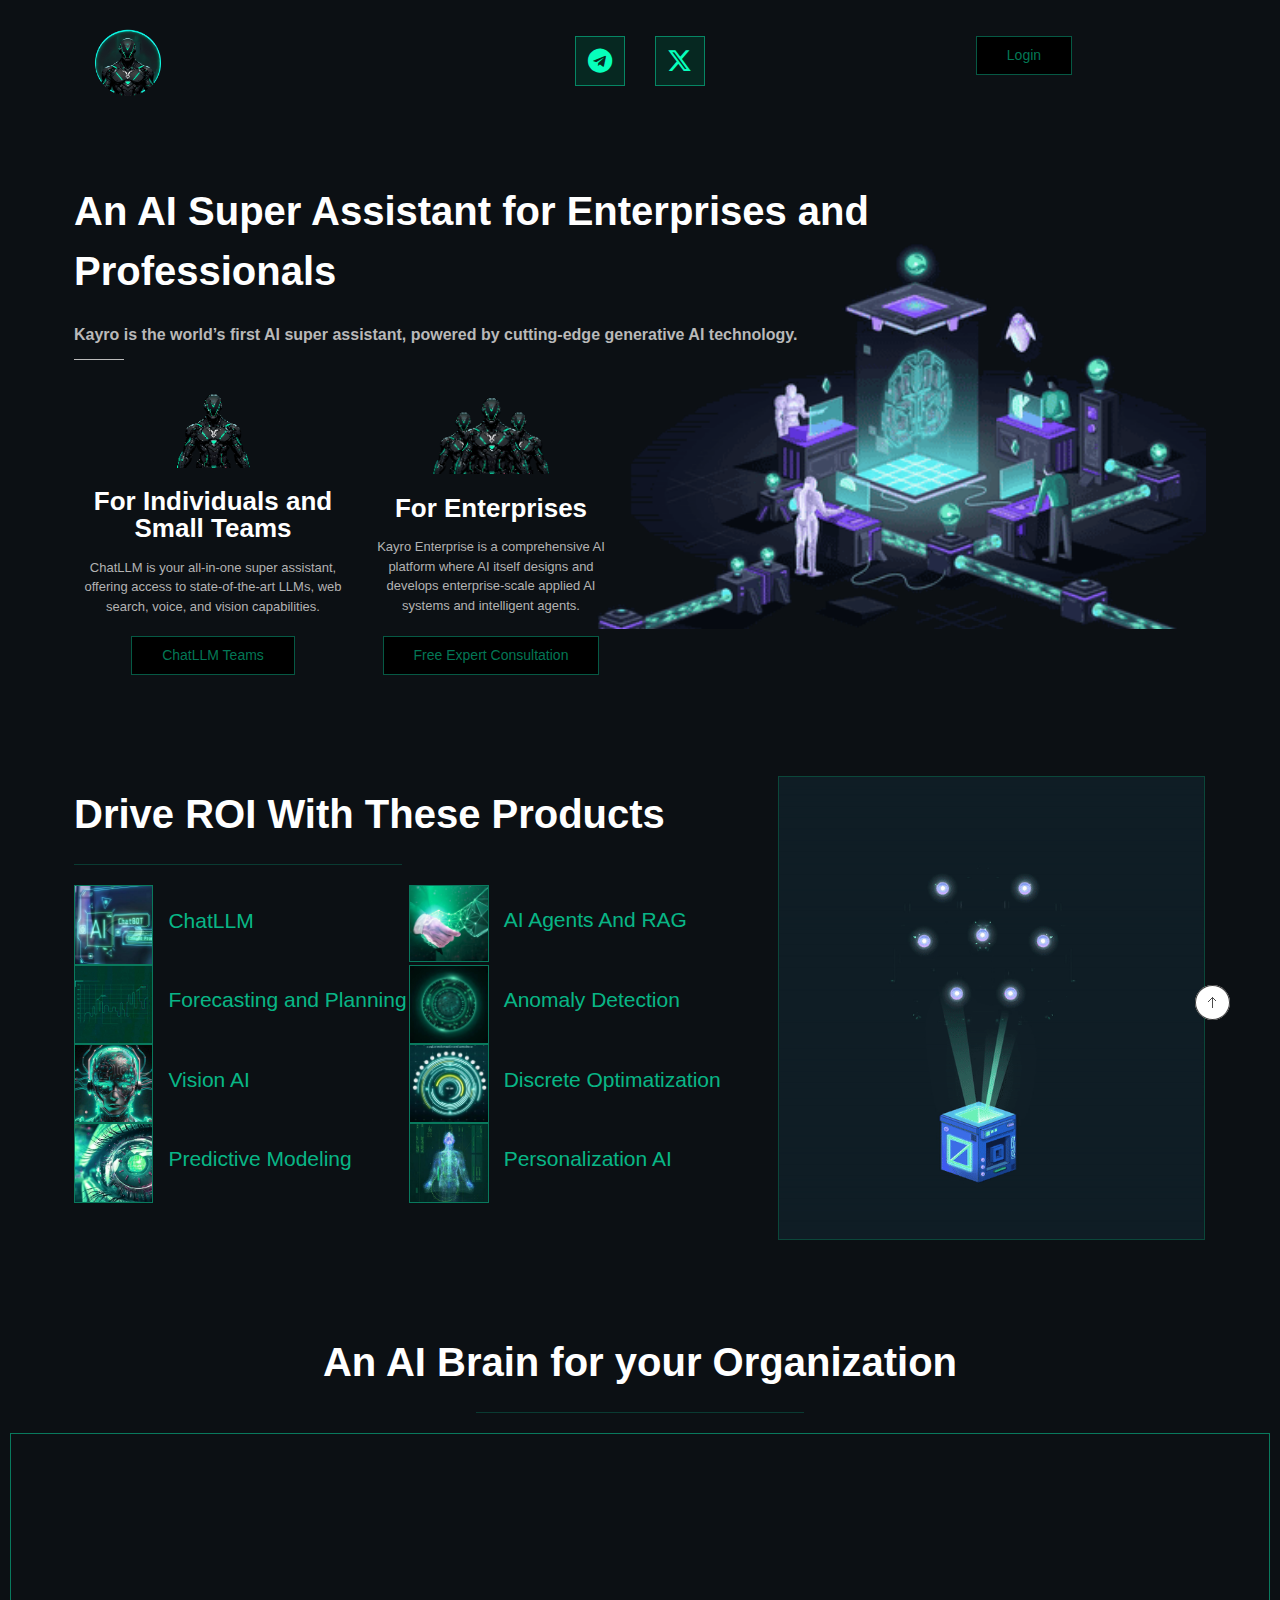
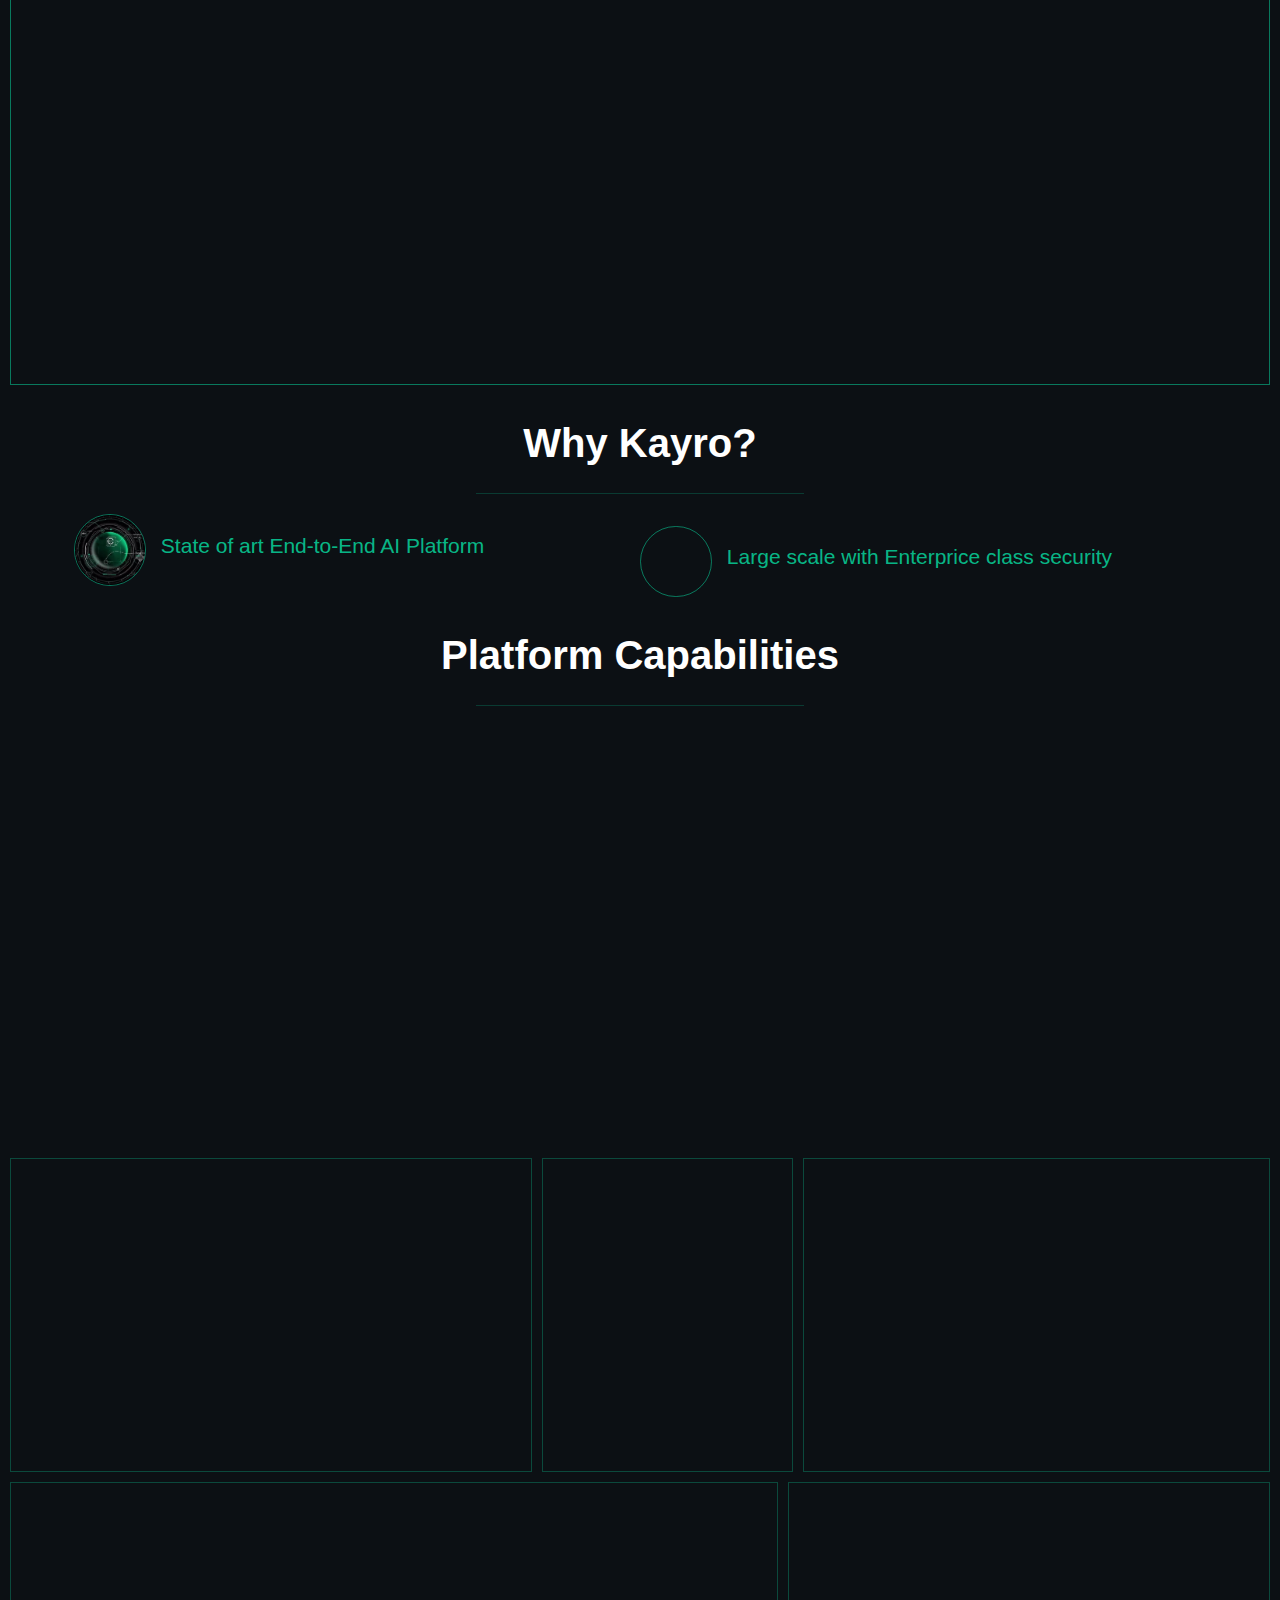
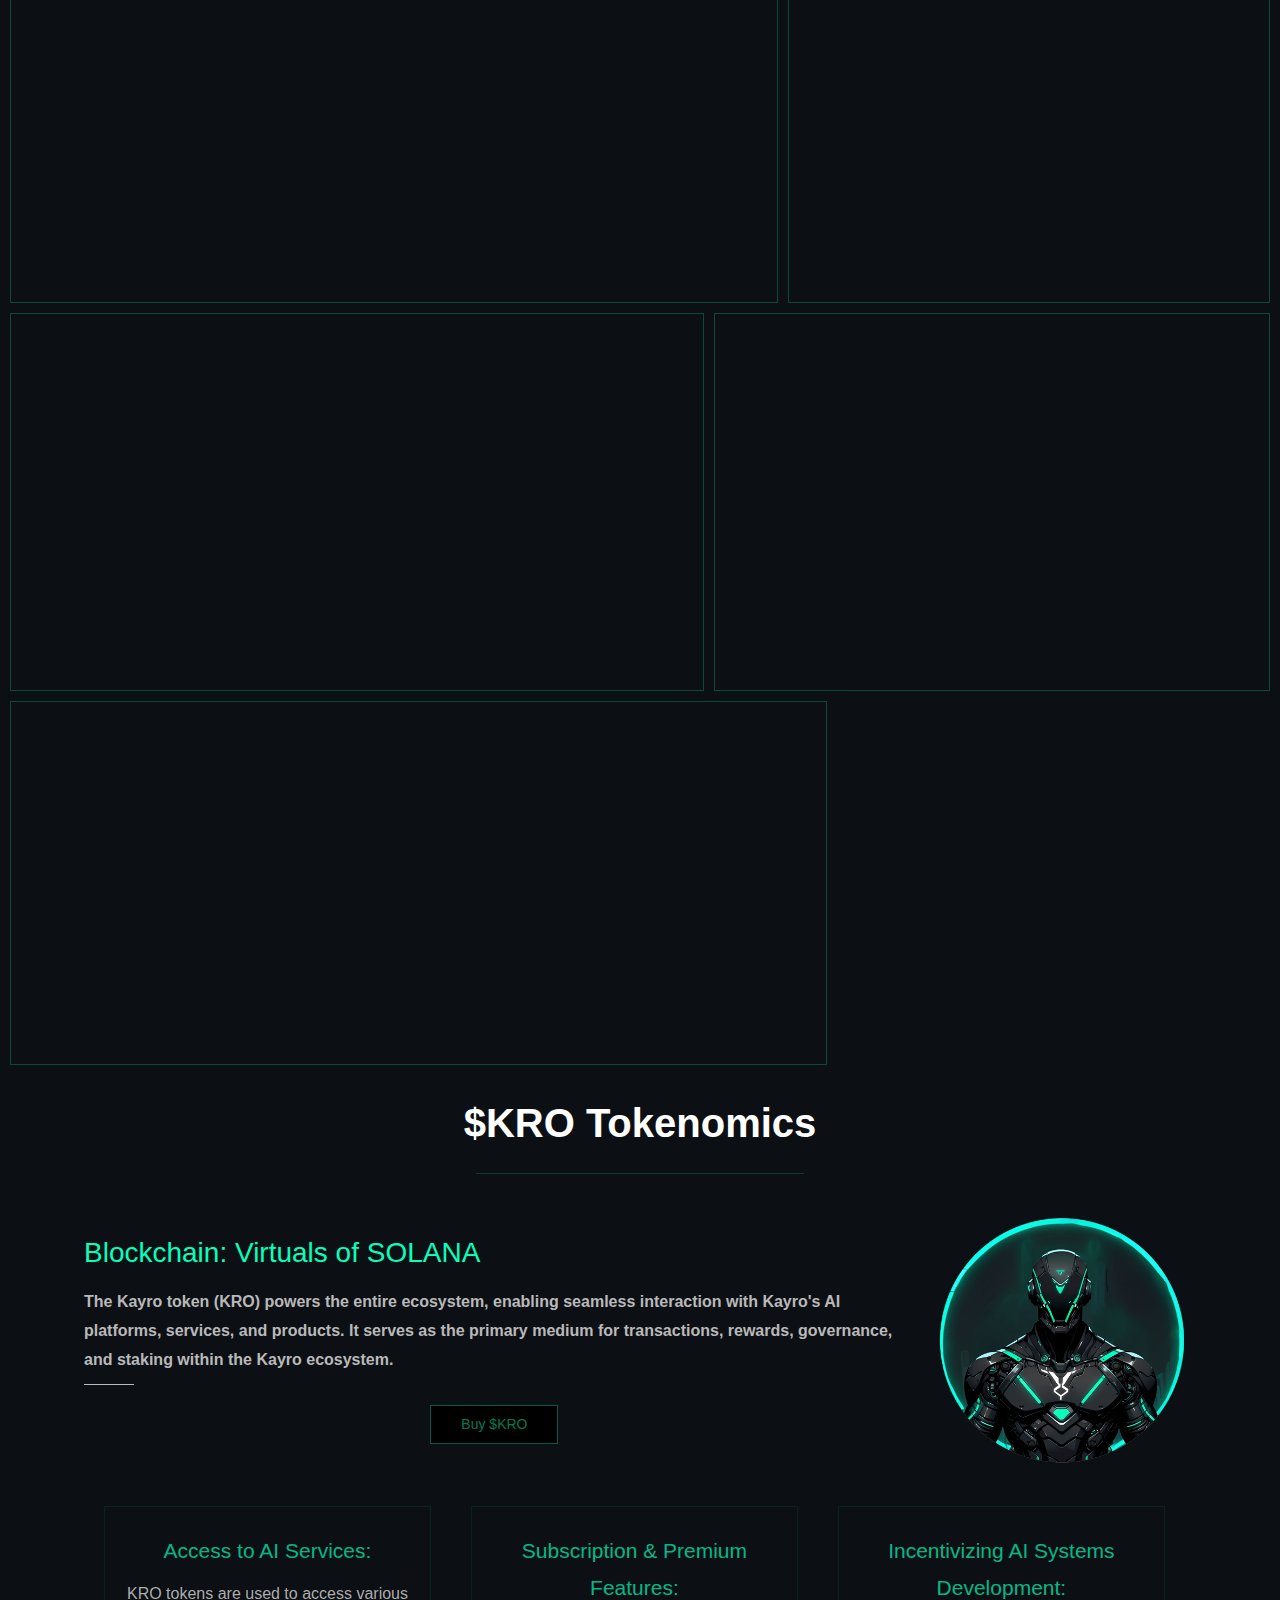
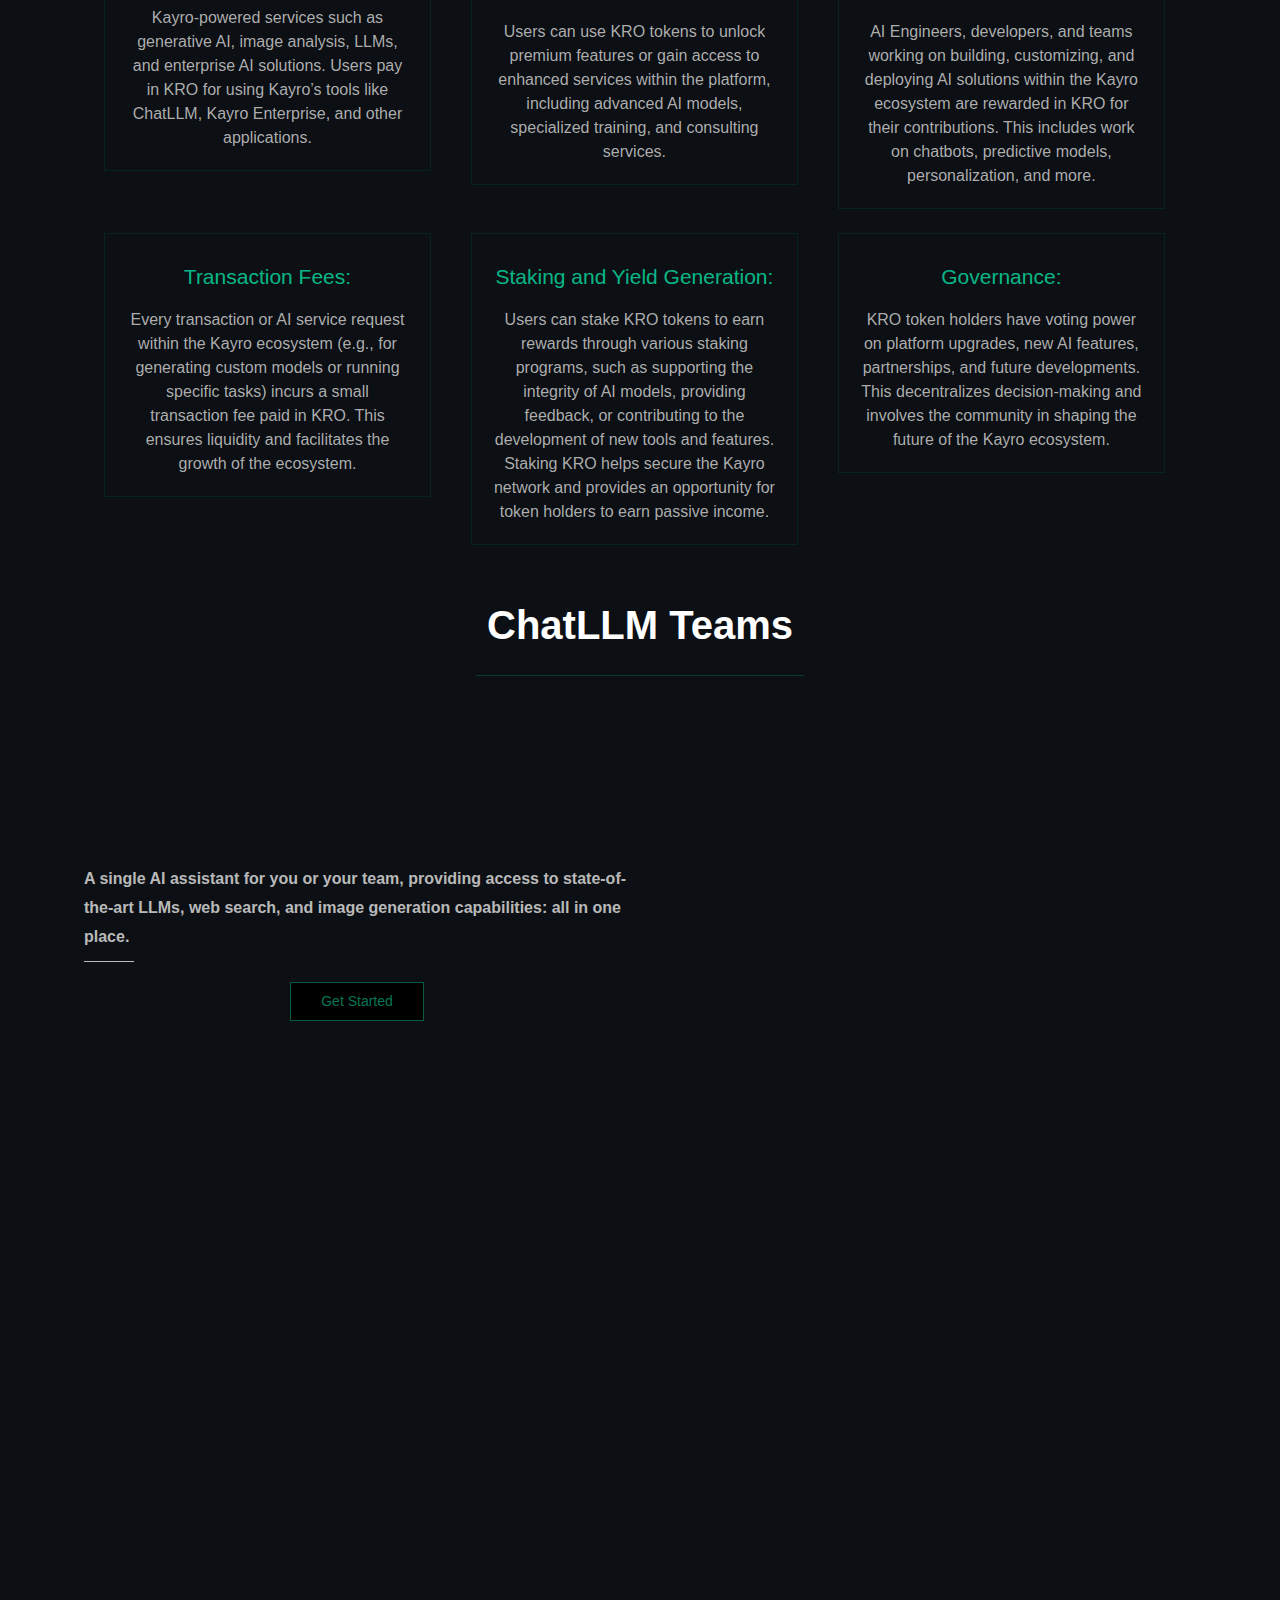
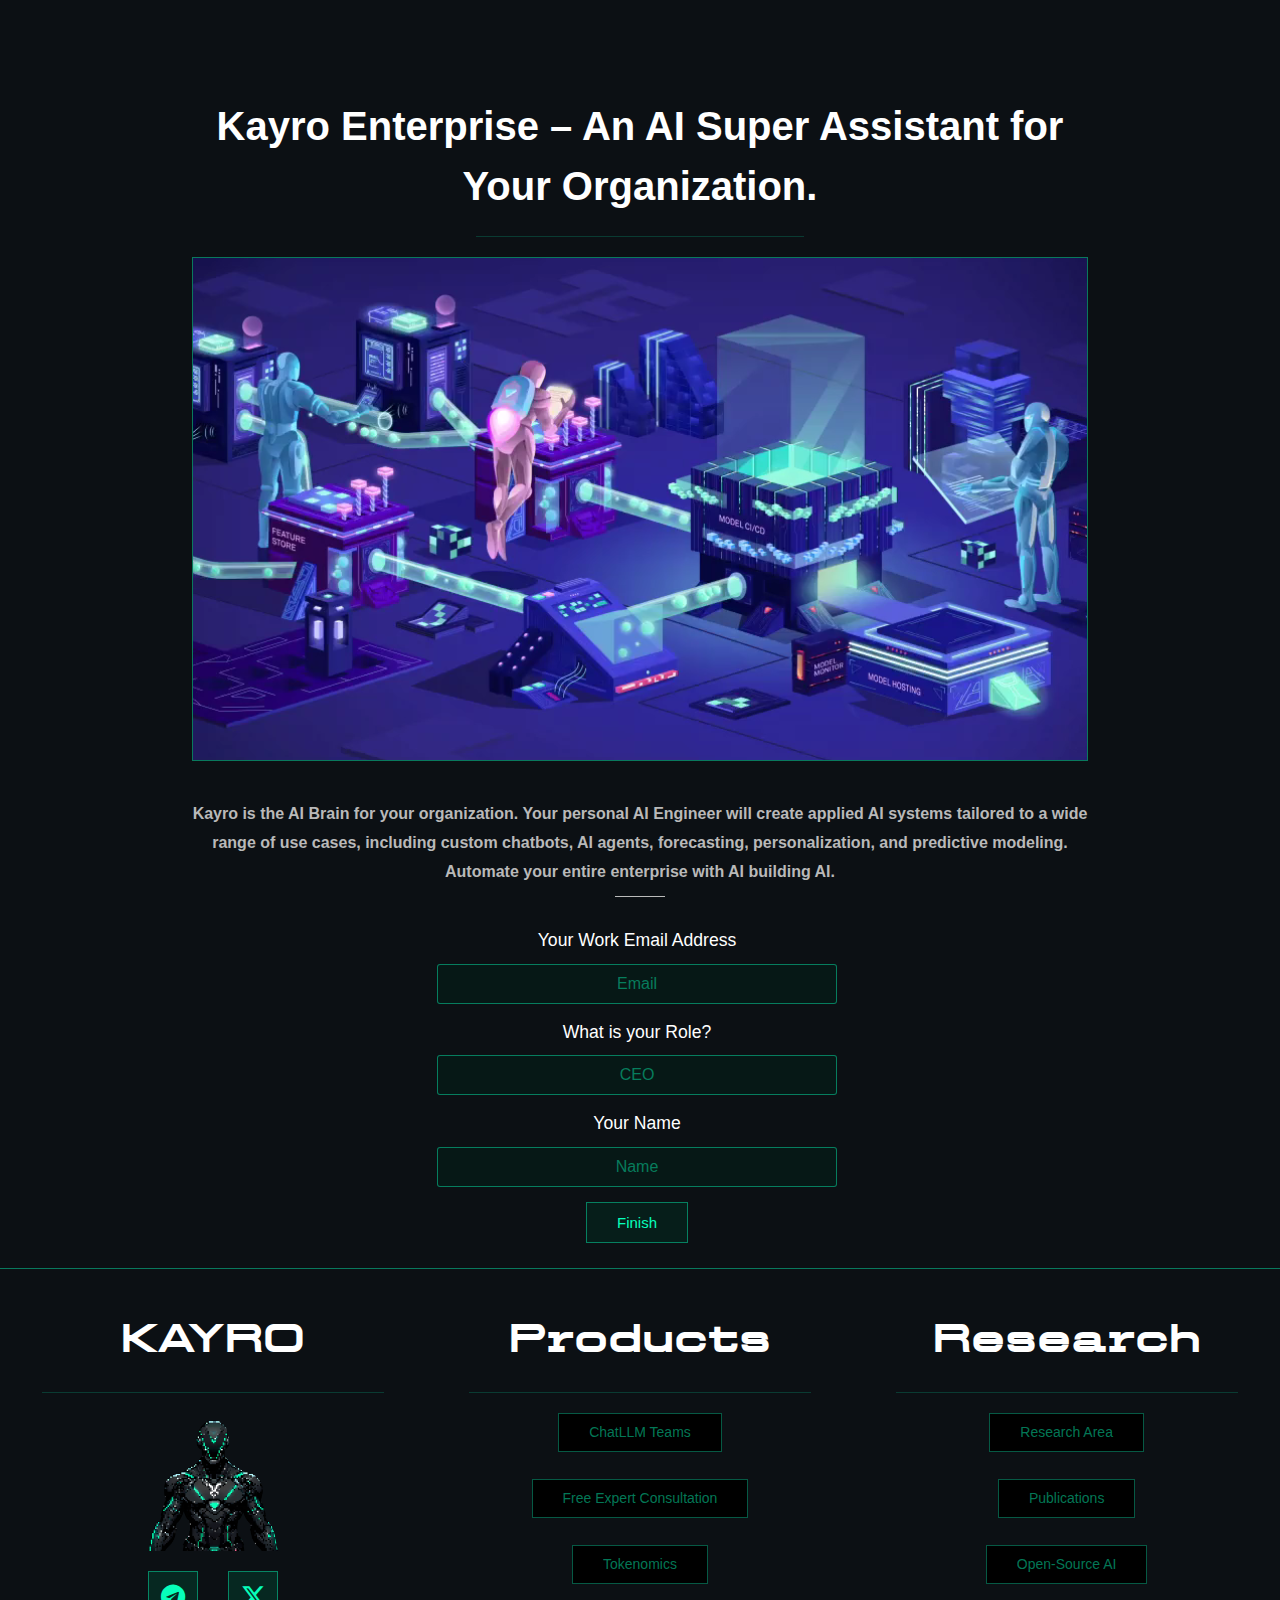
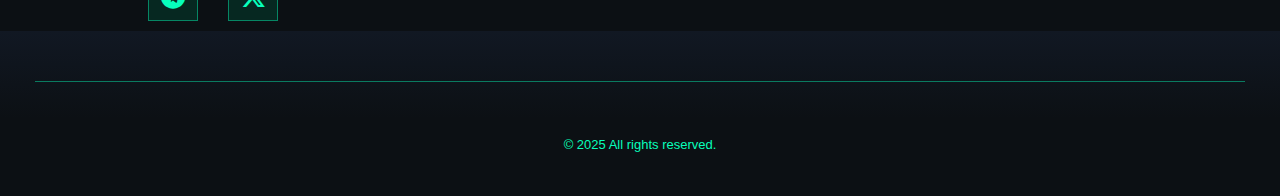
==== index.htm @ 456e7c7c "1" ====
﻿<!DOCTYPE html>
<!--[if IE 9 ]>   <html class="no-js oldie ie9 ie" lang="en-US" > <![endif]-->
<!--[if (gt IE 9)|!(IE)]><!--> <html class="no-js" lang="en-US"> <!--<![endif]-->
<head>
        <meta charset="UTF-8">
        <meta http-equiv="X-UA-Compatible" content="IE=edge">
        <!-- devices setting -->
        <meta name="viewport" content="initial-scale=1,user-scalable=no,width=device-width">

<!-- outputs by wp_head -->
<title>KAYRO &#8211; Effortlessly embed cutting edge AI &#8211; Complete Elementor Demo &#8211; Phlox WordPress Theme</title>
<meta name='robots' content='max-image-preview:large'>
	<style>img:is([sizes="auto" i], [sizes^="auto," i]) { contain-intrinsic-size: 3000px 1500px }</style>
	<link rel='dns-prefetch' href='//fonts.googleapis.com'>
<link rel="alternate" type="application/rss+xml" title="KAYRO - Effortlessly embed cutting edge AI &raquo; Feed" href="index-comments.htm">
<link rel="alternate" type="application/rss+xml" title="KAYRO - Effortlessly embed cutting edge AI &raquo; Comments Feed" href="index-comments.htm">
<script>
window._wpemojiSettings = {"baseUrl":"https:\/\/s.w.org\/images\/core\/emoji\/15.0.3\/72x72\/","ext":".png","svgUrl":"https:\/\/s.w.org\/images\/core\/emoji\/15.0.3\/svg\/","svgExt":".svg","source":{"concatemoji":"https:\/\/kayro.xyz\/wp-includes\/js\/wp-emoji-release.min.js?ver=6.7.2"}};
/*! This file is auto-generated */
!function(i,n){var o,s,e;function c(e){try{var t={supportTests:e,timestamp:(new Date).valueOf()};sessionStorage.setItem(o,JSON.stringify(t))}catch(e){}}function p(e,t,n){e.clearRect(0,0,e.canvas.width,e.canvas.height),e.fillText(t,0,0);var t=new Uint32Array(e.getImageData(0,0,e.canvas.width,e.canvas.height).data),r=(e.clearRect(0,0,e.canvas.width,e.canvas.height),e.fillText(n,0,0),new Uint32Array(e.getImageData(0,0,e.canvas.width,e.canvas.height).data));return t.every(function(e,t){return e===r[t]})}function u(e,t,n){switch(t){case"flag":return n(e,"\ud83c\udff3\ufe0f\u200d\u26a7\ufe0f","\ud83c\udff3\ufe0f\u200b\u26a7\ufe0f")?!1:!n(e,"\ud83c\uddfa\ud83c\uddf3","\ud83c\uddfa\u200b\ud83c\uddf3")&&!n(e,"\ud83c\udff4\udb40\udc67\udb40\udc62\udb40\udc65\udb40\udc6e\udb40\udc67\udb40\udc7f","\ud83c\udff4\u200b\udb40\udc67\u200b\udb40\udc62\u200b\udb40\udc65\u200b\udb40\udc6e\u200b\udb40\udc67\u200b\udb40\udc7f");case"emoji":return!n(e,"\ud83d\udc26\u200d\u2b1b","\ud83d\udc26\u200b\u2b1b")}return!1}function f(e,t,n){var r="undefined"!=typeof WorkerGlobalScope&&self instanceof WorkerGlobalScope?new OffscreenCanvas(300,150):i.createElement("canvas"),a=r.getContext("2d",{willReadFrequently:!0}),o=(a.textBaseline="top",a.font="600 32px Arial",{});return e.forEach(function(e){o[e]=t(a,e,n)}),o}function t(e){var t=i.createElement("script");t.src=e,t.defer=!0,i.head.appendChild(t)}"undefined"!=typeof Promise&&(o="wpEmojiSettingsSupports",s=["flag","emoji"],n.supports={everything:!0,everythingExceptFlag:!0},e=new Promise(function(e){i.addEventListener("DOMContentLoaded",e,{once:!0})}),new Promise(function(t){var n=function(){try{var e=JSON.parse(sessionStorage.getItem(o));if("object"==typeof e&&"number"==typeof e.timestamp&&(new Date).valueOf()<e.timestamp+604800&&"object"==typeof e.supportTests)return e.supportTests}catch(e){}return null}();if(!n){if("undefined"!=typeof Worker&&"undefined"!=typeof OffscreenCanvas&&"undefined"!=typeof URL&&URL.createObjectURL&&"undefined"!=typeof Blob)try{var e="postMessage("+f.toString()+"("+[JSON.stringify(s),u.toString(),p.toString()].join(",")+"));",r=new Blob([e],{type:"text/javascript"}),a=new Worker(URL.createObjectURL(r),{name:"wpTestEmojiSupports"});return void(a.onmessage=function(e){c(n=e.data),a.terminate(),t(n)})}catch(e){}c(n=f(s,u,p))}t(n)}).then(function(e){for(var t in e)n.supports[t]=e[t],n.supports.everything=n.supports.everything&&n.supports[t],"flag"!==t&&(n.supports.everythingExceptFlag=n.supports.everythingExceptFlag&&n.supports[t]);n.supports.everythingExceptFlag=n.supports.everythingExceptFlag&&!n.supports.flag,n.DOMReady=!1,n.readyCallback=function(){n.DOMReady=!0}}).then(function(){return e}).then(function(){var e;n.supports.everything||(n.readyCallback(),(e=n.source||{}).concatemoji?t(e.concatemoji):e.wpemoji&&e.twemoji&&(t(e.twemoji),t(e.wpemoji)))}))}((window,document),window._wpemojiSettings);
</script>
<link rel='stylesheet' id='bdt-uikit-css' href='bdt-uikit.css?ver=3.16.24' media='all'>
<link rel='stylesheet' id='ep-helper-css' href='ep-helper.css?ver=7.4.0' media='all'>
<style id='wp-emoji-styles-inline-css'>

	img.wp-smiley, img.emoji {
		display: inline !important;
		border: none !important;
		box-shadow: none !important;
		height: 1em !important;
		width: 1em !important;
		margin: 0 0.07em !important;
		vertical-align: -0.1em !important;
		background: none !important;
		padding: 0 !important;
	}
</style>
<style id='depicter-slider-style-inline-css'>
/*!***************************************************************************************************************************************************************************************************************************************!*\
  !*** css ./node_modules/css-loader/dist/cjs.js??ruleSet[1].rules[3].use[1]!./node_modules/postcss-loader/dist/cjs.js??ruleSet[1].rules[3].use[2]!./node_modules/sass-loader/dist/cjs.js??ruleSet[1].rules[3].use[3]!./src/style.scss ***!
  \***************************************************************************************************************************************************************************************************************************************/
/**
 * The following styles get applied both on the front of your site
 * and in the editor.
 *
 * Replace them with your own styles or remove the file completely.
 */
.wp-block-create-block-depicter {
  background-color: #21759b;
  color: #fff;
  padding: 2px;
}

/*# sourceMappingURL=style-index.css.map*/
</style>
<style id='classic-theme-styles-inline-css'>
/*! This file is auto-generated */
.wp-block-button__link{color:#fff;background-color:#32373c;border-radius:9999px;box-shadow:none;text-decoration:none;padding:calc(.667em + 2px) calc(1.333em + 2px);font-size:1.125em}.wp-block-file__button{background:#32373c;color:#fff;text-decoration:none}
</style>
<style id='global-styles-inline-css'>
:root{--wp--preset--aspect-ratio--square: 1;--wp--preset--aspect-ratio--4-3: 4/3;--wp--preset--aspect-ratio--3-4: 3/4;--wp--preset--aspect-ratio--3-2: 3/2;--wp--preset--aspect-ratio--2-3: 2/3;--wp--preset--aspect-ratio--16-9: 16/9;--wp--preset--aspect-ratio--9-16: 9/16;--wp--preset--color--black: #000000;--wp--preset--color--cyan-bluish-gray: #abb8c3;--wp--preset--color--white: #ffffff;--wp--preset--color--pale-pink: #f78da7;--wp--preset--color--vivid-red: #cf2e2e;--wp--preset--color--luminous-vivid-orange: #ff6900;--wp--preset--color--luminous-vivid-amber: #fcb900;--wp--preset--color--light-green-cyan: #7bdcb5;--wp--preset--color--vivid-green-cyan: #00d084;--wp--preset--color--pale-cyan-blue: #8ed1fc;--wp--preset--color--vivid-cyan-blue: #0693e3;--wp--preset--color--vivid-purple: #9b51e0;--wp--preset--gradient--vivid-cyan-blue-to-vivid-purple: linear-gradient(135deg,rgba(6,147,227,1) 0%,rgb(155,81,224) 100%);--wp--preset--gradient--light-green-cyan-to-vivid-green-cyan: linear-gradient(135deg,rgb(122,220,180) 0%,rgb(0,208,130) 100%);--wp--preset--gradient--luminous-vivid-amber-to-luminous-vivid-orange: linear-gradient(135deg,rgba(252,185,0,1) 0%,rgba(255,105,0,1) 100%);--wp--preset--gradient--luminous-vivid-orange-to-vivid-red: linear-gradient(135deg,rgba(255,105,0,1) 0%,rgb(207,46,46) 100%);--wp--preset--gradient--very-light-gray-to-cyan-bluish-gray: linear-gradient(135deg,rgb(238,238,238) 0%,rgb(169,184,195) 100%);--wp--preset--gradient--cool-to-warm-spectrum: linear-gradient(135deg,rgb(74,234,220) 0%,rgb(151,120,209) 20%,rgb(207,42,186) 40%,rgb(238,44,130) 60%,rgb(251,105,98) 80%,rgb(254,248,76) 100%);--wp--preset--gradient--blush-light-purple: linear-gradient(135deg,rgb(255,206,236) 0%,rgb(152,150,240) 100%);--wp--preset--gradient--blush-bordeaux: linear-gradient(135deg,rgb(254,205,165) 0%,rgb(254,45,45) 50%,rgb(107,0,62) 100%);--wp--preset--gradient--luminous-dusk: linear-gradient(135deg,rgb(255,203,112) 0%,rgb(199,81,192) 50%,rgb(65,88,208) 100%);--wp--preset--gradient--pale-ocean: linear-gradient(135deg,rgb(255,245,203) 0%,rgb(182,227,212) 50%,rgb(51,167,181) 100%);--wp--preset--gradient--electric-grass: linear-gradient(135deg,rgb(202,248,128) 0%,rgb(113,206,126) 100%);--wp--preset--gradient--midnight: linear-gradient(135deg,rgb(2,3,129) 0%,rgb(40,116,252) 100%);--wp--preset--font-size--small: 13px;--wp--preset--font-size--medium: 20px;--wp--preset--font-size--large: 36px;--wp--preset--font-size--x-large: 42px;--wp--preset--spacing--20: 0.44rem;--wp--preset--spacing--30: 0.67rem;--wp--preset--spacing--40: 1rem;--wp--preset--spacing--50: 1.5rem;--wp--preset--spacing--60: 2.25rem;--wp--preset--spacing--70: 3.38rem;--wp--preset--spacing--80: 5.06rem;--wp--preset--shadow--natural: 6px 6px 9px rgba(0, 0, 0, 0.2);--wp--preset--shadow--deep: 12px 12px 50px rgba(0, 0, 0, 0.4);--wp--preset--shadow--sharp: 6px 6px 0px rgba(0, 0, 0, 0.2);--wp--preset--shadow--outlined: 6px 6px 0px -3px rgba(255, 255, 255, 1), 6px 6px rgba(0, 0, 0, 1);--wp--preset--shadow--crisp: 6px 6px 0px rgba(0, 0, 0, 1);}:where(.is-layout-flex){gap: 0.5em;}:where(.is-layout-grid){gap: 0.5em;}body .is-layout-flex{display: flex;}.is-layout-flex{flex-wrap: wrap;align-items: center;}.is-layout-flex > :is(*, div){margin: 0;}body .is-layout-grid{display: grid;}.is-layout-grid > :is(*, div){margin: 0;}:where(.wp-block-columns.is-layout-flex){gap: 2em;}:where(.wp-block-columns.is-layout-grid){gap: 2em;}:where(.wp-block-post-template.is-layout-flex){gap: 1.25em;}:where(.wp-block-post-template.is-layout-grid){gap: 1.25em;}.has-black-color{color: var(--wp--preset--color--black) !important;}.has-cyan-bluish-gray-color{color: var(--wp--preset--color--cyan-bluish-gray) !important;}.has-white-color{color: var(--wp--preset--color--white) !important;}.has-pale-pink-color{color: var(--wp--preset--color--pale-pink) !important;}.has-vivid-red-color{color: var(--wp--preset--color--vivid-red) !important;}.has-luminous-vivid-orange-color{color: var(--wp--preset--color--luminous-vivid-orange) !important;}.has-luminous-vivid-amber-color{color: var(--wp--preset--color--luminous-vivid-amber) !important;}.has-light-green-cyan-color{color: var(--wp--preset--color--light-green-cyan) !important;}.has-vivid-green-cyan-color{color: var(--wp--preset--color--vivid-green-cyan) !important;}.has-pale-cyan-blue-color{color: var(--wp--preset--color--pale-cyan-blue) !important;}.has-vivid-cyan-blue-color{color: var(--wp--preset--color--vivid-cyan-blue) !important;}.has-vivid-purple-color{color: var(--wp--preset--color--vivid-purple) !important;}.has-black-background-color{background-color: var(--wp--preset--color--black) !important;}.has-cyan-bluish-gray-background-color{background-color: var(--wp--preset--color--cyan-bluish-gray) !important;}.has-white-background-color{background-color: var(--wp--preset--color--white) !important;}.has-pale-pink-background-color{background-color: var(--wp--preset--color--pale-pink) !important;}.has-vivid-red-background-color{background-color: var(--wp--preset--color--vivid-red) !important;}.has-luminous-vivid-orange-background-color{background-color: var(--wp--preset--color--luminous-vivid-orange) !important;}.has-luminous-vivid-amber-background-color{background-color: var(--wp--preset--color--luminous-vivid-amber) !important;}.has-light-green-cyan-background-color{background-color: var(--wp--preset--color--light-green-cyan) !important;}.has-vivid-green-cyan-background-color{background-color: var(--wp--preset--color--vivid-green-cyan) !important;}.has-pale-cyan-blue-background-color{background-color: var(--wp--preset--color--pale-cyan-blue) !important;}.has-vivid-cyan-blue-background-color{background-color: var(--wp--preset--color--vivid-cyan-blue) !important;}.has-vivid-purple-background-color{background-color: var(--wp--preset--color--vivid-purple) !important;}.has-black-border-color{border-color: var(--wp--preset--color--black) !important;}.has-cyan-bluish-gray-border-color{border-color: var(--wp--preset--color--cyan-bluish-gray) !important;}.has-white-border-color{border-color: var(--wp--preset--color--white) !important;}.has-pale-pink-border-color{border-color: var(--wp--preset--color--pale-pink) !important;}.has-vivid-red-border-color{border-color: var(--wp--preset--color--vivid-red) !important;}.has-luminous-vivid-orange-border-color{border-color: var(--wp--preset--color--luminous-vivid-orange) !important;}.has-luminous-vivid-amber-border-color{border-color: var(--wp--preset--color--luminous-vivid-amber) !important;}.has-light-green-cyan-border-color{border-color: var(--wp--preset--color--light-green-cyan) !important;}.has-vivid-green-cyan-border-color{border-color: var(--wp--preset--color--vivid-green-cyan) !important;}.has-pale-cyan-blue-border-color{border-color: var(--wp--preset--color--pale-cyan-blue) !important;}.has-vivid-cyan-blue-border-color{border-color: var(--wp--preset--color--vivid-cyan-blue) !important;}.has-vivid-purple-border-color{border-color: var(--wp--preset--color--vivid-purple) !important;}.has-vivid-cyan-blue-to-vivid-purple-gradient-background{background: var(--wp--preset--gradient--vivid-cyan-blue-to-vivid-purple) !important;}.has-light-green-cyan-to-vivid-green-cyan-gradient-background{background: var(--wp--preset--gradient--light-green-cyan-to-vivid-green-cyan) !important;}.has-luminous-vivid-amber-to-luminous-vivid-orange-gradient-background{background: var(--wp--preset--gradient--luminous-vivid-amber-to-luminous-vivid-orange) !important;}.has-luminous-vivid-orange-to-vivid-red-gradient-background{background: var(--wp--preset--gradient--luminous-vivid-orange-to-vivid-red) !important;}.has-very-light-gray-to-cyan-bluish-gray-gradient-background{background: var(--wp--preset--gradient--very-light-gray-to-cyan-bluish-gray) !important;}.has-cool-to-warm-spectrum-gradient-background{background: var(--wp--preset--gradient--cool-to-warm-spectrum) !important;}.has-blush-light-purple-gradient-background{background: var(--wp--preset--gradient--blush-light-purple) !important;}.has-blush-bordeaux-gradient-background{background: var(--wp--preset--gradient--blush-bordeaux) !important;}.has-luminous-dusk-gradient-background{background: var(--wp--preset--gradient--luminous-dusk) !important;}.has-pale-ocean-gradient-background{background: var(--wp--preset--gradient--pale-ocean) !important;}.has-electric-grass-gradient-background{background: var(--wp--preset--gradient--electric-grass) !important;}.has-midnight-gradient-background{background: var(--wp--preset--gradient--midnight) !important;}.has-small-font-size{font-size: var(--wp--preset--font-size--small) !important;}.has-medium-font-size{font-size: var(--wp--preset--font-size--medium) !important;}.has-large-font-size{font-size: var(--wp--preset--font-size--large) !important;}.has-x-large-font-size{font-size: var(--wp--preset--font-size--x-large) !important;}
:where(.wp-block-post-template.is-layout-flex){gap: 1.25em;}:where(.wp-block-post-template.is-layout-grid){gap: 1.25em;}
:where(.wp-block-columns.is-layout-flex){gap: 2em;}:where(.wp-block-columns.is-layout-grid){gap: 2em;}
:root :where(.wp-block-pullquote){font-size: 1.5em;line-height: 1.6;}
</style>
<link rel='stylesheet' id='contact-form-7-css' href='styles.css?ver=6.0.2' media='all'>
<link rel='stylesheet' id='wp-ulike-css' href='wp-ulike.min.css?ver=4.7.7' media='all'>
<link rel='stylesheet' id='auxin-base-css' href='base.css?ver=5.14.0' media='all'>
<link rel='stylesheet' id='auxin-front-icon-css' href='auxin-icon.css?ver=5.14.0' media='all'>
<link rel='stylesheet' id='auxin-main-css' href='main.css?ver=5.14.0' media='all'>
<link rel='stylesheet' id='auxin-fonts-google-css' href='css?family=Raleway%3A100%2C200%2C300%2Cregular%2C500%2C600%2C700%2C800%2C900%2C100italic%2C200italic%2C300italic%2Citalic%2C500italic%2C600italic%2C700italic%2C800italic%2C900italic%7CPoppins%3A100%2C100italic%2C200%2C200italic%2C300%2C300italic%2Cregular%2Citalic%2C500%2C500italic%2C600%2C600italic%2C700%2C700italic%2C800%2C800italic%2C900%2C900italic&#038;ver=9.4' media='all'>
<link rel='stylesheet' id='auxin-custom-css' href='custom.css?ver=9.4' media='all'>
<link rel='stylesheet' id='auxin-go-pricing-css' href='go-pricing.css?ver=5.14.0' media='all'>
<link rel='stylesheet' id='auxin-portfolio-css' href='portfolio.css?ver=2.3.7' media='all'>
<link rel='stylesheet' id='elementor-frontend-css' href='frontend.min.css?ver=3.26.3' media='all'>
<link rel='stylesheet' id='elementor-post-74-css' href='post-74.css?ver=1735138888' media='all'>
<link rel='stylesheet' id='elementor-post-73-css' href='post-73.css?ver=1735148475' media='all'>
<link rel='stylesheet' id='elementor-icons-css' href='elementor-icons.min.css?ver=5.34.0' media='all'>
<link rel='stylesheet' id='elementor-post-80-css' href='post-80.css?ver=1735138365' media='all'>
<link rel='stylesheet' id='auxin-elementor-base-css' href='elementor.css?ver=5.14.0' media='all'>
<link rel='stylesheet' id='auxin-elementor-widgets-css' href='elementor-widgets.css?ver=2.17.4' media='all'>
<link rel='stylesheet' id='mediaelement-css' href='mediaelementplayer-legacy.min.css?ver=4.2.17' media='all'>
<link rel='stylesheet' id='wp-mediaelement-css' href='wp-mediaelement.min.css?ver=6.7.2' media='all'>
<link rel='stylesheet' id='elementor-pro-css' href='css-frontend.min.css?ver=3.12.1' media='all'>
<link rel='stylesheet' id='widget-image-css' href='widget-image.min.css?ver=3.26.3' media='all'>
<link rel='stylesheet' id='widget-social-icons-css' href='widget-social-icons.min.css?ver=3.26.3' media='all'>
<link rel='stylesheet' id='e-apple-webkit-css' href='apple-webkit.min.css?ver=3.26.3' media='all'>
<link rel='stylesheet' id='ep-advanced-button-css' href='ep-advanced-button.css?ver=7.4.0' media='all'>
<link rel='stylesheet' id='widget-image-box-css' href='widget-image-box.min.css?ver=3.26.3' media='all'>
<link rel='stylesheet' id='elementor-gallery-css' href='e-gallery.min.css?ver=1.2.0' media='all'>
<link rel='stylesheet' id='widget-video-css' href='widget-video.min.css?ver=3.26.3' media='all'>
<link rel='stylesheet' id='ep-contact-form-css' href='ep-contact-form.css?ver=7.4.0' media='all'>
<link rel='stylesheet' id='elementor-post-79-css' href='post-79.css?ver=1737061719' media='all'>
<link rel='stylesheet' id='google-fonts-1-css' href='css-1?family=Raleway%3A100%2C100italic%2C200%2C200italic%2C300%2C300italic%2C400%2C400italic%2C500%2C500italic%2C600%2C600italic%2C700%2C700italic%2C800%2C800italic%2C900%2C900italic%7CPoppins%3A100%2C100italic%2C200%2C200italic%2C300%2C300italic%2C400%2C400italic%2C500%2C500italic%2C600%2C600italic%2C700%2C700italic%2C800%2C800italic%2C900%2C900italic%7CAdvent+Pro%3A100%2C100italic%2C200%2C200italic%2C300%2C300italic%2C400%2C400italic%2C500%2C500italic%2C600%2C600italic%2C700%2C700italic%2C800%2C800italic%2C900%2C900italic%7CFira+Code%3A100%2C100italic%2C200%2C200italic%2C300%2C300italic%2C400%2C400italic%2C500%2C500italic%2C600%2C600italic%2C700%2C700italic%2C800%2C800italic%2C900%2C900italic&#038;display=swap&#038;ver=6.7.2' media='all'>
<link rel='stylesheet' id='elementor-icons-shared-0-css' href='fontawesome.min.css?ver=5.15.3' media='all'>
<link rel='stylesheet' id='elementor-icons-fa-brands-css' href='brands.min.css?ver=5.15.3' media='all'>
<link rel="preconnect" href="https://fonts.gstatic.com/" crossorigin=""><script src="jquery.min.js?ver=3.7.1" id="jquery-core-js"></script>
<script src="jquery-migrate.min.js?ver=3.4.1" id="jquery-migrate-js"></script>
<script src="widgets-elementor.js?ver=1.9.5" id="auxin-elementor-pro-widgets-js"></script>
<script id="auxin-modernizr-js-extra">
var auxin = {"ajax_url":"https:\/\/kayro.xyz\/wp-admin\/admin-ajax.php","is_rtl":"","is_reponsive":"1","is_framed":"","frame_width":"20","wpml_lang":"en","uploadbaseurl":"https:\/\/kayro.xyz\/wp-content\/uploads","nonce":"d08dfc2dfd"};
</script>
<script id="auxin-modernizr-js-before">
/* < ![CDATA[ */
function auxinNS(n){for(var e=n.split("."),a=window,i="",r=e.length,t=0;r>t;t++)"window"!=e[t]&&(i=e[t],a[i]=a[i]||{},a=a[i]);return a;}
/* ]]> */
</script>
<script src="modernizr-custom.min.js?ver=5.14.0" id="auxin-modernizr-js"></script>
<link rel="https://api.w.org/" href="wp-json-index.htm"><link rel="alternate" title="JSON" type="application/json" href="79"><link rel="EditURI" type="application/rsd+xml" title="RSD" href="xmlrpc.php?rsd">
<meta name="generator" content="WordPress 6.7.2">
<link rel="canonical" href="index.htm">
<link rel='shortlink' href='index.htm'>
<link rel="alternate" title="oEmbed (JSON)" type="application/json+oembed" href="embed?url=https%3A%2F%2Fkayro.xyz%2F">
<link rel="alternate" title="oEmbed (XML)" type="text/xml+oembed" href="embed-1?url=https%3A%2F%2Fkayro.xyz%2F&#038;format=xml">
    <meta name="title" content="Home">
    <meta name="description" content="Telegram X-twitter Login An AI Super Assistant for Enterprises and Professionals Kayro is the world’s first AI super assistant, powered by cutting-edge generative AI technology. For Individuals and Small Teams ChatLLM is your all-in-one super assistant, offering access to state-of-the-art LLMs, web search, voice, and vision capabilities. For Enterprises Kayro Enterprise is a comprehensive AI [&hellip;]">
    <!-- Chrome, Firefox OS and Opera -->
<meta name="theme-color" content="#1bb0ce">
<!-- Windows Phone -->
<meta name="msapplication-navbutton-color" content="#1bb0ce">
<!-- iOS Safari -->
<meta name="apple-mobile-web-app-capable" content="yes">
<meta name="apple-mobile-web-app-status-bar-style" content="black-translucent">

<meta name="generator" content="Elementor 3.26.3; features: additional_custom_breakpoints; settings: css_print_method-external, google_font-enabled, font_display-swap">
<style>.recentcomments a{display:inline !important;padding:0 !important;margin:0 !important;}</style>			<style>
				.e-con.e-parent:nth-of-type(n+4):not(.e-lazyloaded):not(.e-no-lazyload),
				.e-con.e-parent:nth-of-type(n+4):not(.e-lazyloaded):not(.e-no-lazyload) * {
					background-image: none !important;
				}
				@media screen and (max-height: 1024px) {
					.e-con.e-parent:nth-of-type(n+3):not(.e-lazyloaded):not(.e-no-lazyload),
					.e-con.e-parent:nth-of-type(n+3):not(.e-lazyloaded):not(.e-no-lazyload) * {
						background-image: none !important;
					}
				}
				@media screen and (max-height: 640px) {
					.e-con.e-parent:nth-of-type(n+2):not(.e-lazyloaded):not(.e-no-lazyload),
					.e-con.e-parent:nth-of-type(n+2):not(.e-lazyloaded):not(.e-no-lazyload) * {
						background-image: none !important;
					}
				}
			</style>
			<link rel="icon" href="cropped-Pfp-32x32.jpg" sizes="32x32">
<link rel="icon" href="cropped-Pfp-192x192.jpg" sizes="192x192">
<link rel="apple-touch-icon" href="cropped-Pfp-180x180.jpg">
<meta name="msapplication-TileImage" content="cropped-Pfp-270x270.jpg">
		<style id="wp-custom-css">
			.single-post .entry-media img{
	box-shadow: 0px 10px 20px #00000026;
	border-radius: 46px;
}
.single-post .hentry .entry-info [class^="entry-"] ~ [class^="entry-"]::before{
	background-color:var(--e-global-color-secondary);
}
.single-post #respond{
	width:70%;
	margin:0 auto;
}
.single-post #respond .comment-form-cookies-consent{
	display:none;
}
.single-post #respond input:not([type="submit"]){
	background-color:var(--e-global-color-98f67bc);
	border-radius: 30px;
	border:none;
	height: 60px;
	padding:21px 25px;
	color:var(--e-global-color-d036517);
}
.single-post #respond #commentform textarea{
	background-color:var(--e-global-color-98f67bc);
	border-radius: 30px;
	border:none;
	height: 335px;
	padding:21px 25px;
	color:var(--e-global-color-d036517);
}
.single-post #respond #commentform input[type="submit"]{
	background: transparent linear-gradient(270deg, var(--e-global-color-accent) 0%, var(--e-global-color-text) 100%);
	box-shadow: 0px 10px 15px #F85D8033;
	border-radius: 254px;
}
.single-post #respond #commentform input[type="submit"]:hover{
	background: transparent linear-gradient(270deg, var(--e-global-color-text) 0%, var(--e-global-color-accent) 100%);
}
.single-post #respond #commentform .aux-input-group:nth-child(4){
	flex-basis: calc(100% - 0px);
}
.single-post #respond #commentform{
	margin-bottom:100px;
}
@media screen and (max-width:1024px){
	[class*="aux-form-inline-"].aux-form-inline-two .aux-inline-inputs {
    flex-basis: calc(50% - 10px);
}
}
@media screen and (max-width:900px){
	.single-post #respond{
	width:90%;
	margin:0 auto;
}
		[class*="aux-form-inline-"].aux-form-inline-two .aux-inline-inputs {
    flex-basis: calc(100%);
}
	.single-post .entry-header ,  .single-post .entry-info , .single-post .entry-content{
    margin-left: 5% !important;
    margin-right: 5% !important;
}
}





.single-portfolio .entry-main .entry-media{
	max-width: 952px;
	max-height: 867px;
}

.single-portfolio .entry-main .entry-content figure{
	margin: 1em 0px;
}
.single-portfolio .type-portfolio.aux-side-right {
    padding-right: 570px !important;
}
.type-portfolio.aux-side-right .entry-side {
    margin-right: -560px !important;
}
.type-portfolio.aux-side-right .entry-side{
	width: 530px !important;
}
.type-portfolio .entry-actions{
	border:none;
}
.type-portfolio .entry-actions{
	display:flex;
}
.type-portfolio .wpulike .wp_ulike_btn , .type-portfolio .aux-single-portfolio-share .aux-icon{
	width: 61px;
	height: 61px;
	background: rgba(255, 39, 89, 0.1);
	border-radius: 15px;
	margin-right:20px;
	text-align:center;
	display:flex;
	align-items:center !important;
	justify-content:center !important;
}
.type-portfolio .aux-single-portfolio-share span::before{
	position:relative;
	top:18px;
}
.single-portfolio .entry-actions .count-box , .single-portfolio .entry-actions .aux-text{
	color:var(--e-global-color-d036517) !important;
	font-size:22px !important;
	font-weight:500 !important;
}
.single-portfolio .entry-main img{
	box-shadow: 0px 10px 20px #00000026;
border-radius: 45px;
}
.single-portfolio .entry-main .entry-content figure{
    margin: 0 0 60px 0;
}
@media screen and (max-width:1024px){
	.single-portfolio .type-portfolio.aux-side-right {
    padding-right: 450px !important;
	}
	.single-portfolio .type-portfolio.aux-side-right .entry-side {
    width: 420px !important;
		margin-right: -460px !important;
	}
}
@media screen and (max-width:900px){
	.single-portfolio .type-portfolio.aux-side-right {
    padding-right: 0px !important;
	}
	.single-portfolio .type-portfolio.aux-side-right .entry-side {
    width: 700px !important;
		margin-top:-70px;
	}
}
@media screen and (max-width:767px){
	.single-portfolio .type-portfolio.aux-side-right .entry-side{
	width: 360px !important;
	}
	.single-portfolio .entry-actions{
		flex-direction:column;
	}
	.single-portfolio .entry-actions .wpulike{
		margin-bottom:20px;
	}
}		</style>
		<!-- end wp_head -->
</head>


<body class="home page-template page-template-templates page-template-page-builder-content page-template-templatespage-builder-content-php page page-id-79 auxin-pro elementor-default elementor-kit-80 elementor-page elementor-page-79 phlox-pro aux-dom-unready aux-full-width aux-resp aux-s-fhd  aux-page-animation-off _auxels" data-framed="">


<div id="inner-body">

    <header class="aux-elementor-header" id="site-elementor-header" itemscope="itemscope" itemtype="https://schema.org/WPHeader" data-sticky-height="80">
        <div class="aux-wrapper">
            <div class="aux-header aux-header-elements-wrapper">
                        </div><!-- end of header-elements -->
        </div><!-- end of wrapper -->
    </header><!-- end header -->

    <main id="main" class="aux-main aux-territory  aux-single aux-page aux-full-container no-sidebar aux-sidebar-style-border aux-user-entry">
        <div class="aux-wrapper">
            <div class="aux-container aux-fold">

                <div id="primary" class="aux-primary">
                    <div class="content" role="main">

                        

        
        <article id="post-79" class="post-79 page type-page status-publish hentry">

            		<div data-elementor-type="wp-page" data-elementor-id="79" class="elementor elementor-79">
						<section class="elementor-section elementor-top-section elementor-element elementor-element-95d978f elementor-section-boxed elementor-section-height-default elementor-section-height-default" data-id="95d978f" data-element_type="section">
						<div class="elementor-container elementor-column-gap-default">
					<div class="aux-parallax-section elementor-column elementor-col-33 elementor-top-column elementor-element elementor-element-535a567" data-id="535a567" data-element_type="column">
			<div class="elementor-widget-wrap elementor-element-populated">
						<div class="elementor-element elementor-element-a6cbdd8 elementor-widget__width-initial elementor-widget elementor-widget-image" data-id="a6cbdd8" data-element_type="widget" data-widget_type="image.default">
				<div class="elementor-widget-container">
															<img fetchpriority="high" decoding="async" width="500" height="500" src="favicon.png" class="attachment-full size-full wp-image-372" alt="" srcset="favicon.png 500w, favicon-300x300.png 300w, favicon-150x150.png 150w, favicon-200x200.png 200w" sizes="(max-width: 500px) 100vw, 500px">															</div>
				</div>
					</div>
		</div>
				<div class="aux-parallax-section elementor-column elementor-col-33 elementor-top-column elementor-element elementor-element-f91a32a" data-id="f91a32a" data-element_type="column">
			<div class="elementor-widget-wrap elementor-element-populated">
						<div class="elementor-element elementor-element-6218a24 elementor-shape-rounded elementor-grid-0 e-grid-align-center elementor-widget elementor-widget-social-icons" data-id="6218a24" data-element_type="widget" data-widget_type="social-icons.default">
				<div class="elementor-widget-container">
							<div class="elementor-social-icons-wrapper elementor-grid">
							<span class="elementor-grid-item">
					<a class="elementor-icon elementor-social-icon elementor-social-icon-telegram elementor-repeater-item-760f772" href="https://t.me/" target="_blank">
						<span class="elementor-screen-only">Telegram</span>
						<i class="fab fa-telegram"></i>					</a>
				</span>
							<span class="elementor-grid-item">
					<a class="elementor-icon elementor-social-icon elementor-social-icon-x-twitter elementor-repeater-item-315fa23" href="https://x.com/KayroAssistant" target="_blank">
						<span class="elementor-screen-only">X-twitter</span>
						<i class="fab fa-x-twitter"></i>					</a>
				</span>
					</div>
						</div>
				</div>
					</div>
		</div>
				<div class="aux-parallax-section elementor-column elementor-col-33 elementor-top-column elementor-element elementor-element-3989606" data-id="3989606" data-element_type="column">
			<div class="elementor-widget-wrap elementor-element-populated">
						<div class="elementor-element elementor-element-cd475d6 elementor-align-center elementor-widget elementor-widget-bdt-advanced-button" data-id="cd475d6" data-element_type="widget" data-settings="{&quot;element_pack_widget_tooltip_text&quot;:&quot;Available aftter official Launch&quot;,&quot;element_pack_widget_tooltip&quot;:&quot;yes&quot;,&quot;element_pack_widget_tooltip_placement&quot;:&quot;bottom&quot;,&quot;element_pack_widget_tooltip_x_offset&quot;:{&quot;unit&quot;:&quot;px&quot;,&quot;size&quot;:&quot;&quot;,&quot;sizes&quot;:[]},&quot;element_pack_widget_tooltip_y_offset&quot;:{&quot;unit&quot;:&quot;px&quot;,&quot;size&quot;:&quot;&quot;,&quot;sizes&quot;:[]}}" data-widget_type="bdt-advanced-button.default">
				<div class="elementor-widget-container">
							<div class="bdt-ep-button-wrapper">
			<a href="#" class="bdt-ep-button bdt-ep-button-effect-i bdt-ep-button-size-md">
						<div class="bdt-ep-button-content-wrapper bdt-flex bdt-flex-middle bdt-flex-center  " data-text="Login">
			
			<div class="bdt-ep-button-text">

                <span class="avdbtn-text">Login</span>

				            </div>

			
		</div>
					</a>
		</div>
						</div>
				</div>
					</div>
		</div>
					</div>
		</section>
				<section class="elementor-section elementor-top-section elementor-element elementor-element-2d93180 elementor-section-boxed elementor-section-height-default elementor-section-height-default" data-id="2d93180" data-element_type="section">
						<div class="elementor-container elementor-column-gap-default">
					<div class="aux-parallax-section elementor-column elementor-col-50 elementor-top-column elementor-element elementor-element-843ff38" data-id="843ff38" data-element_type="column">
			<div class="elementor-widget-wrap elementor-element-populated">
						<div class="elementor-element elementor-element-42f29ed elementor-widget elementor-widget-aux_modern_heading" data-id="42f29ed" data-element_type="widget" data-widget_type="aux_modern_heading.default">
				<div class="elementor-widget-container">
					<section class="aux-widget-modern-heading">
            <div class="aux-widget-inner"><h2 class="aux-modern-heading-primary">An AI Super Assistant for Enterprises and Professionals</h2><h3 class="aux-modern-heading-secondary"><span class="aux-head-before">Kayro is the world’s first AI super assistant, powered by cutting-edge generative AI technology.</span></h3><div class="aux-modern-heading-divider"></div></div>
        </section>				</div>
				</div>
				<section class="elementor-section elementor-inner-section elementor-element elementor-element-bff5459 elementor-section-boxed elementor-section-height-default elementor-section-height-default" data-id="bff5459" data-element_type="section">
						<div class="elementor-container elementor-column-gap-default">
					<div class="aux-parallax-section elementor-column elementor-col-50 elementor-inner-column elementor-element elementor-element-0f9dc41" data-id="0f9dc41" data-element_type="column">
			<div class="elementor-widget-wrap elementor-element-populated">
						<div class="elementor-element elementor-element-dcd70e9 elementor-position-top elementor-widget elementor-widget-image-box" data-id="dcd70e9" data-element_type="widget" data-widget_type="image-box.default">
				<div class="elementor-widget-container">
					<div class="elementor-image-box-wrapper"><figure class="elementor-image-box-img"><img decoding="async" width="1000" height="1000" src="Pixelate-transparent.png" class="attachment-full size-full wp-image-171" alt="" srcset="Pixelate-transparent.png 1000w, Pixelate-transparent-300x300.png 300w, Pixelate-transparent-150x150.png 150w, Pixelate-transparent-768x768.png 768w, Pixelate-transparent-200x200.png 200w"></figure><div class="elementor-image-box-content"><h3 class="elementor-image-box-title">For Individuals and Small Teams</h3><p class="elementor-image-box-description">ChatLLM is your all-in-one super assistant, offering access to state-of-the-art LLMs, web search, voice, and vision capabilities.</p></div></div>				</div>
				</div>
					</div>
		</div>
				<div class="aux-parallax-section elementor-column elementor-col-50 elementor-inner-column elementor-element elementor-element-8cda61d" data-id="8cda61d" data-element_type="column">
			<div class="elementor-widget-wrap elementor-element-populated">
						<div class="elementor-element elementor-element-943dfff elementor-position-top elementor-widget elementor-widget-image-box" data-id="943dfff" data-element_type="widget" data-widget_type="image-box.default">
				<div class="elementor-widget-container">
					<div class="elementor-image-box-wrapper"><figure class="elementor-image-box-img"><img decoding="async" width="1120" height="800" src="team.png" class="attachment-full size-full wp-image-175" alt="" srcset="team.png 1120w, team-200x143.png 200w"></figure><div class="elementor-image-box-content"><h3 class="elementor-image-box-title">For Enterprises </h3><p class="elementor-image-box-description">Kayro Enterprise is a comprehensive AI platform where AI itself designs and develops enterprise-scale applied AI systems and intelligent agents.</p></div></div>				</div>
				</div>
					</div>
		</div>
					</div>
		</section>
				<section class="elementor-section elementor-inner-section elementor-element elementor-element-6174c7e elementor-section-boxed elementor-section-height-default elementor-section-height-default" data-id="6174c7e" data-element_type="section">
						<div class="elementor-container elementor-column-gap-default">
					<div class="aux-parallax-section elementor-column elementor-col-50 elementor-inner-column elementor-element elementor-element-5bd2e1f" data-id="5bd2e1f" data-element_type="column">
			<div class="elementor-widget-wrap elementor-element-populated">
						<div class="elementor-element elementor-element-b8ac24a elementor-align-center elementor-widget elementor-widget-bdt-advanced-button" data-id="b8ac24a" data-element_type="widget" data-widget_type="bdt-advanced-button.default">
				<div class="elementor-widget-container">
							<div class="bdt-ep-button-wrapper">
			<a href="#chatllm" class="bdt-ep-button bdt-ep-button-effect-i bdt-ep-button-size-md">
						<div class="bdt-ep-button-content-wrapper bdt-flex bdt-flex-middle bdt-flex-center  " data-text="ChatLLM Teams">
			
			<div class="bdt-ep-button-text">

                <span class="avdbtn-text">ChatLLM Teams</span>

				            </div>

			
		</div>
					</a>
		</div>
						</div>
				</div>
					</div>
		</div>
				<div class="aux-parallax-section elementor-column elementor-col-50 elementor-inner-column elementor-element elementor-element-2a9d024" data-id="2a9d024" data-element_type="column">
			<div class="elementor-widget-wrap elementor-element-populated">
						<div class="elementor-element elementor-element-09d306f elementor-align-center elementor-widget elementor-widget-bdt-advanced-button" data-id="09d306f" data-element_type="widget" data-widget_type="bdt-advanced-button.default">
				<div class="elementor-widget-container">
							<div class="bdt-ep-button-wrapper">
			<a href="#enterprise" class="bdt-ep-button bdt-ep-button-effect-i bdt-ep-button-size-md">
						<div class="bdt-ep-button-content-wrapper bdt-flex bdt-flex-middle bdt-flex-center  " data-text="Free Expert Consultation">
			
			<div class="bdt-ep-button-text">

                <span class="avdbtn-text">Free Expert Consultation</span>

				            </div>

			
		</div>
					</a>
		</div>
						</div>
				</div>
					</div>
		</div>
					</div>
		</section>
					</div>
		</div>
				<div class="aux-parallax-section elementor-column elementor-col-50 elementor-top-column elementor-element elementor-element-71e662c" data-id="71e662c" data-element_type="column">
			<div class="elementor-widget-wrap elementor-element-populated">
						<div class="elementor-element elementor-element-d044be6 elementor-widget elementor-widget-image" data-id="d044be6" data-element_type="widget" data-widget_type="image.default">
				<div class="elementor-widget-container">
															<img loading="lazy" decoding="async" width="448" height="240" src="animRight9-1.gif" class="attachment-full size-full wp-image-179" alt="">															</div>
				</div>
					</div>
		</div>
					</div>
		</section>
				<section class="elementor-section elementor-top-section elementor-element elementor-element-fab7e5c elementor-section-boxed elementor-section-height-default elementor-section-height-default" data-id="fab7e5c" data-element_type="section">
						<div class="elementor-container elementor-column-gap-default">
					<div class="aux-parallax-section elementor-column elementor-col-50 elementor-top-column elementor-element elementor-element-de6d6fb" data-id="de6d6fb" data-element_type="column">
			<div class="elementor-widget-wrap elementor-element-populated">
						<div class="elementor-element elementor-element-d5c6d90 elementor-widget elementor-widget-aux_modern_heading" data-id="d5c6d90" data-element_type="widget" data-widget_type="aux_modern_heading.default">
				<div class="elementor-widget-container">
					<section class="aux-widget-modern-heading">
            <div class="aux-widget-inner"><h2 class="aux-modern-heading-primary">Drive ROI With These Products</h2><div class="aux-modern-heading-divider"></div></div>
        </section>				</div>
				</div>
				<div class="elementor-element elementor-element-1ef5aea elementor-position-left elementor-vertical-align-middle elementor-widget__width-initial elementor-widget elementor-widget-image-box" data-id="1ef5aea" data-element_type="widget" data-widget_type="image-box.default">
				<div class="elementor-widget-container">
					<div class="elementor-image-box-wrapper"><figure class="elementor-image-box-img"><img loading="lazy" decoding="async" width="312" height="312" src="chatbot.jpg" class="attachment-full size-full wp-image-204" alt="" srcset="chatbot.jpg 312w, chatbot-300x300.jpg 300w, chatbot-150x150.jpg 150w, chatbot-200x200.jpg 200w"></figure><div class="elementor-image-box-content"><h3 class="elementor-image-box-title">ChatLLM</h3></div></div>				</div>
				</div>
				<div class="elementor-element elementor-element-395409e elementor-position-left elementor-vertical-align-middle elementor-widget__width-initial elementor-widget elementor-widget-image-box" data-id="395409e" data-element_type="widget" data-widget_type="image-box.default">
				<div class="elementor-widget-container">
					<div class="elementor-image-box-wrapper"><figure class="elementor-image-box-img"><img loading="lazy" decoding="async" width="687" height="667" src="shake-hands.jpg" class="attachment-full size-full wp-image-227" alt="" srcset="shake-hands.jpg 687w, shake-hands-200x194.jpg 200w"></figure><div class="elementor-image-box-content"><h3 class="elementor-image-box-title">AI Agents And RAG</h3></div></div>				</div>
				</div>
				<div class="elementor-element elementor-element-31f68ba elementor-position-left elementor-vertical-align-middle elementor-widget__width-initial elementor-widget elementor-widget-image-box" data-id="31f68ba" data-element_type="widget" data-widget_type="image-box.default">
				<div class="elementor-widget-container">
					<div class="elementor-image-box-wrapper"><figure class="elementor-image-box-img"><img loading="lazy" decoding="async" width="800" height="800" src="chart1-1.jpg" class="attachment-full size-full wp-image-222" alt="" srcset="chart1-1.jpg 800w, chart1-1-300x300.jpg 300w, chart1-1-150x150.jpg 150w, chart1-1-768x768.jpg 768w, chart1-1-200x200.jpg 200w"></figure><div class="elementor-image-box-content"><h3 class="elementor-image-box-title">Forecasting and Planning</h3></div></div>				</div>
				</div>
				<div class="elementor-element elementor-element-0cd2b05 elementor-position-left elementor-vertical-align-middle elementor-widget__width-initial elementor-widget elementor-widget-image-box" data-id="0cd2b05" data-element_type="widget" data-widget_type="image-box.default">
				<div class="elementor-widget-container">
					<div class="elementor-image-box-wrapper"><figure class="elementor-image-box-img"><img loading="lazy" decoding="async" width="626" height="626" src="anomaly-copy.jpg" class="attachment-full size-full wp-image-228" alt="" srcset="anomaly-copy.jpg 626w, anomaly-copy-300x300.jpg 300w, anomaly-copy-150x150.jpg 150w, anomaly-copy-200x200.jpg 200w"></figure><div class="elementor-image-box-content"><h3 class="elementor-image-box-title">Anomaly Detection</h3></div></div>				</div>
				</div>
				<div class="elementor-element elementor-element-a11f032 elementor-position-left elementor-vertical-align-middle elementor-widget__width-initial elementor-widget elementor-widget-image-box" data-id="a11f032" data-element_type="widget" data-widget_type="image-box.default">
				<div class="elementor-widget-container">
					<div class="elementor-image-box-wrapper"><figure class="elementor-image-box-img"><img loading="lazy" decoding="async" width="400" height="400" src="vision.jpg" class="attachment-full size-full wp-image-229" alt="" srcset="vision.jpg 400w, vision-300x300.jpg 300w, vision-150x150.jpg 150w, vision-200x200.jpg 200w"></figure><div class="elementor-image-box-content"><h3 class="elementor-image-box-title">Vision AI</h3></div></div>				</div>
				</div>
				<div class="elementor-element elementor-element-b30bc4e elementor-position-left elementor-vertical-align-middle elementor-widget__width-initial elementor-widget elementor-widget-image-box" data-id="b30bc4e" data-element_type="widget" data-widget_type="image-box.default">
				<div class="elementor-widget-container">
					<div class="elementor-image-box-wrapper"><figure class="elementor-image-box-img"><img loading="lazy" decoding="async" width="321" height="321" src="optimize.jpg" class="attachment-full size-full wp-image-234" alt="" srcset="optimize.jpg 321w, optimize-300x300.jpg 300w, optimize-150x150.jpg 150w, optimize-200x200.jpg 200w"></figure><div class="elementor-image-box-content"><h3 class="elementor-image-box-title">Discrete Optimatization</h3></div></div>				</div>
				</div>
				<div class="elementor-element elementor-element-c669e16 elementor-position-left elementor-vertical-align-middle elementor-widget__width-initial elementor-widget elementor-widget-image-box" data-id="c669e16" data-element_type="widget" data-widget_type="image-box.default">
				<div class="elementor-widget-container">
					<div class="elementor-image-box-wrapper"><figure class="elementor-image-box-img"><img loading="lazy" decoding="async" width="449" height="449" src="predict.jpg" class="attachment-full size-full wp-image-235" alt="" srcset="predict.jpg 449w, predict-300x300.jpg 300w, predict-150x150.jpg 150w, predict-200x200.jpg 200w"></figure><div class="elementor-image-box-content"><h3 class="elementor-image-box-title">Predictive Modeling</h3></div></div>				</div>
				</div>
				<div class="elementor-element elementor-element-bee3c49 elementor-position-left elementor-vertical-align-middle elementor-widget__width-initial elementor-widget elementor-widget-image-box" data-id="bee3c49" data-element_type="widget" data-widget_type="image-box.default">
				<div class="elementor-widget-container">
					<div class="elementor-image-box-wrapper"><figure class="elementor-image-box-img"><img loading="lazy" decoding="async" width="449" height="449" src="personalize.jpg" class="attachment-full size-full wp-image-240" alt="" srcset="personalize.jpg 449w, personalize-300x300.jpg 300w, personalize-150x150.jpg 150w, personalize-200x200.jpg 200w"></figure><div class="elementor-image-box-content"><h3 class="elementor-image-box-title">Personalization AI</h3></div></div>				</div>
				</div>
					</div>
		</div>
				<div class="aux-parallax-section elementor-column elementor-col-50 elementor-top-column elementor-element elementor-element-9f97800" data-id="9f97800" data-element_type="column">
			<div class="elementor-widget-wrap elementor-element-populated">
						<div class="elementor-element elementor-element-92aaf5a elementor-widget elementor-widget-image" data-id="92aaf5a" data-element_type="widget" data-widget_type="image.default">
				<div class="elementor-widget-container">
															<img loading="lazy" decoding="async" width="600" height="652" src="Kayro-animation.gif" class="attachment-full size-full wp-image-250" alt="">															</div>
				</div>
					</div>
		</div>
					</div>
		</section>
				<section class="elementor-section elementor-top-section elementor-element elementor-element-7f1cffa elementor-section-boxed elementor-section-height-default elementor-section-height-default" data-id="7f1cffa" data-element_type="section">
						<div class="elementor-container elementor-column-gap-default">
					<div class="aux-parallax-section elementor-column elementor-col-100 elementor-top-column elementor-element elementor-element-14b2998" data-id="14b2998" data-element_type="column">
			<div class="elementor-widget-wrap elementor-element-populated">
						<div class="elementor-element elementor-element-071a50e elementor-widget elementor-widget-aux_modern_heading" data-id="071a50e" data-element_type="widget" data-widget_type="aux_modern_heading.default">
				<div class="elementor-widget-container">
					<section class="aux-widget-modern-heading">
            <div class="aux-widget-inner"><h2 class="aux-modern-heading-primary">An AI Brain for your Organization</h2><div class="aux-modern-heading-divider"></div></div>
        </section>				</div>
				</div>
				<div class="elementor-element elementor-element-c6f43f7 elementor-widget elementor-widget-image" data-id="c6f43f7" data-element_type="widget" data-widget_type="image.default">
				<div class="elementor-widget-container">
															<img loading="lazy" decoding="async" width="1170" height="550" src="aibrain1Center4-copy.png" class="attachment-full size-full wp-image-292" alt="" srcset="aibrain1Center4-copy.png 1170w, aibrain1Center4-copy-200x94.png 200w" sizes="(max-width: 1170px) 100vw, 1170px">															</div>
				</div>
					</div>
		</div>
					</div>
		</section>
				<section class="elementor-section elementor-top-section elementor-element elementor-element-de99858 elementor-section-boxed elementor-section-height-default elementor-section-height-default" data-id="de99858" data-element_type="section">
						<div class="elementor-container elementor-column-gap-default">
					<div class="aux-parallax-section elementor-column elementor-col-100 elementor-top-column elementor-element elementor-element-b1b0e0c" data-id="b1b0e0c" data-element_type="column">
			<div class="elementor-widget-wrap elementor-element-populated">
						<div class="elementor-element elementor-element-e11f591 elementor-widget elementor-widget-aux_modern_heading" data-id="e11f591" data-element_type="widget" data-widget_type="aux_modern_heading.default">
				<div class="elementor-widget-container">
					<section class="aux-widget-modern-heading">
            <div class="aux-widget-inner"><h2 class="aux-modern-heading-primary">Why Kayro?</h2><div class="aux-modern-heading-divider"></div></div>
        </section>				</div>
				</div>
				<div class="elementor-element elementor-element-b32b89c elementor-position-left elementor-vertical-align-middle elementor-widget__width-initial elementor-widget elementor-widget-image-box" data-id="b32b89c" data-element_type="widget" data-widget_type="image-box.default">
				<div class="elementor-widget-container">
					<div class="elementor-image-box-wrapper"><figure class="elementor-image-box-img"><img loading="lazy" decoding="async" width="359" height="359" src="end-to-end-copy.jpg" class="attachment-full size-full wp-image-273" alt="" srcset="end-to-end-copy.jpg 359w, end-to-end-copy-300x300.jpg 300w, end-to-end-copy-150x150.jpg 150w, end-to-end-copy-200x200.jpg 200w"></figure><div class="elementor-image-box-content"><h3 class="elementor-image-box-title">State of art End-to-End AI Platform</h3></div></div>				</div>
				</div>
				<div class="elementor-element elementor-element-563f635 elementor-position-left elementor-vertical-align-middle elementor-widget__width-initial elementor-widget elementor-widget-image-box" data-id="563f635" data-element_type="widget" data-widget_type="image-box.default">
				<div class="elementor-widget-container">
					<div class="elementor-image-box-wrapper"><figure class="elementor-image-box-img"><img loading="lazy" decoding="async" width="633" height="633" src="sci.jpg" class="attachment-full size-full wp-image-277" alt="" srcset="sci.jpg 633w, sci-300x300.jpg 300w, sci-150x150.jpg 150w, sci-200x200.jpg 200w"></figure><div class="elementor-image-box-content"><h3 class="elementor-image-box-title">Large scale with Enterprice class security</h3></div></div>				</div>
				</div>
					</div>
		</div>
					</div>
		</section>
				<section class="elementor-section elementor-top-section elementor-element elementor-element-0cc5dc5 elementor-section-boxed elementor-section-height-default elementor-section-height-default" data-id="0cc5dc5" data-element_type="section">
						<div class="elementor-container elementor-column-gap-default">
					<div class="aux-parallax-section elementor-column elementor-col-100 elementor-top-column elementor-element elementor-element-6c0be45" data-id="6c0be45" data-element_type="column">
			<div class="elementor-widget-wrap elementor-element-populated">
						<div class="elementor-element elementor-element-8d85b1a elementor-widget elementor-widget-aux_modern_heading" data-id="8d85b1a" data-element_type="widget" data-widget_type="aux_modern_heading.default">
				<div class="elementor-widget-container">
					<section class="aux-widget-modern-heading">
            <div class="aux-widget-inner"><h2 class="aux-modern-heading-primary">Platform Capabilities</h2><div class="aux-modern-heading-divider"></div></div>
        </section>				</div>
				</div>
				<div class="elementor-element elementor-element-1693bda elementor-widget elementor-widget-image" data-id="1693bda" data-element_type="widget" data-widget_type="image.default">
				<div class="elementor-widget-container">
															<img loading="lazy" decoding="async" width="1024" height="412" src="capabilitiesHome2-copy-1024x412.png" class="attachment-large size-large wp-image-288" alt="">															</div>
				</div>
					</div>
		</div>
					</div>
		</section>
				<section class="elementor-section elementor-top-section elementor-element elementor-element-767b034 elementor-section-boxed elementor-section-height-default elementor-section-height-default" data-id="767b034" data-element_type="section">
						<div class="elementor-container elementor-column-gap-default">
					<div class="aux-parallax-section elementor-column elementor-col-100 elementor-top-column elementor-element elementor-element-2121f74" data-id="2121f74" data-element_type="column">
			<div class="elementor-widget-wrap elementor-element-populated">
						<div class="elementor-element elementor-element-c280d80 elementor-widget elementor-widget-gallery" data-id="c280d80" data-element_type="widget" data-settings="{&quot;gallery_layout&quot;:&quot;justified&quot;,&quot;ideal_row_height&quot;:{&quot;unit&quot;:&quot;px&quot;,&quot;size&quot;:364,&quot;sizes&quot;:[]},&quot;overlay_title&quot;:&quot;title&quot;,&quot;image_hover_animation&quot;:&quot;grow&quot;,&quot;lazyload&quot;:&quot;yes&quot;,&quot;ideal_row_height_tablet&quot;:{&quot;unit&quot;:&quot;px&quot;,&quot;size&quot;:150,&quot;sizes&quot;:[]},&quot;ideal_row_height_mobile&quot;:{&quot;unit&quot;:&quot;px&quot;,&quot;size&quot;:150,&quot;sizes&quot;:[]},&quot;gap&quot;:{&quot;unit&quot;:&quot;px&quot;,&quot;size&quot;:10,&quot;sizes&quot;:[]},&quot;gap_tablet&quot;:{&quot;unit&quot;:&quot;px&quot;,&quot;size&quot;:10,&quot;sizes&quot;:[]},&quot;gap_mobile&quot;:{&quot;unit&quot;:&quot;px&quot;,&quot;size&quot;:10,&quot;sizes&quot;:[]},&quot;link_to&quot;:&quot;file&quot;,&quot;overlay_background&quot;:&quot;yes&quot;,&quot;content_hover_animation&quot;:&quot;fade-in&quot;}" data-widget_type="gallery.default">
				<div class="elementor-widget-container">
							<div class="elementor-gallery__container">
							<a class="e-gallery-item elementor-gallery-item elementor-animated-content" href="4-1.gif" data-elementor-open-lightbox="yes" data-elementor-lightbox-slideshow="all-c280d80" data-elementor-lightbox-title="VISUALIZE YOUR STREAMING DATA IN REAL-TIME" data-e-action-hash="#elementor-action%3Aaction%3Dlightbox%26settings%3DeyJpZCI6MzEwLCJ1cmwiOiJodHRwczpcL1wva2F5cm8ueHl6XC93cC1jb250ZW50XC91cGxvYWRzXC8yMDI0XC8xMlwvNC0xLmdpZiIsInNsaWRlc2hvdyI6ImFsbC1jMjgwZDgwIn0%3D">
					<div class="e-gallery-image elementor-gallery-item__image" data-thumbnail="4-1.gif" data-width="960" data-height="577" aria-label="" role="img"></div>
											<div class="elementor-gallery-item__overlay"></div>
															<div class="elementor-gallery-item__content">
														<div class="elementor-gallery-item__title">
																		VISUALIZE YOUR STREAMING DATA IN REAL-TIME								</div>
												</div>
									</a>
							<a class="e-gallery-item elementor-gallery-item elementor-animated-content" href="14-copy-1.jpg" data-elementor-open-lightbox="yes" data-elementor-lightbox-slideshow="all-c280d80" data-elementor-lightbox-title="Track your model drift over time" data-e-action-hash="#elementor-action%3Aaction%3Dlightbox%26settings%3DeyJpZCI6MzA5LCJ1cmwiOiJodHRwczpcL1wva2F5cm8ueHl6XC93cC1jb250ZW50XC91cGxvYWRzXC8yMDI0XC8xMlwvMTQtY29weS0xLmpwZyIsInNsaWRlc2hvdyI6ImFsbC1jMjgwZDgwIn0%3D">
					<div class="e-gallery-image elementor-gallery-item__image" data-thumbnail="14-copy-1.jpg" data-width="1440" data-height="1797" aria-label="" role="img"></div>
											<div class="elementor-gallery-item__overlay"></div>
															<div class="elementor-gallery-item__content">
														<div class="elementor-gallery-item__title">
																		Track your model drift over time								</div>
												</div>
									</a>
							<a class="e-gallery-item elementor-gallery-item elementor-animated-content" href="7-copy.jpg" data-elementor-open-lightbox="yes" data-elementor-lightbox-slideshow="all-c280d80" data-elementor-lightbox-title="Wrangle data at scale using SQL or Python" data-e-action-hash="#elementor-action%3Aaction%3Dlightbox%26settings%3DeyJpZCI6MzA3LCJ1cmwiOiJodHRwczpcL1wva2F5cm8ueHl6XC93cC1jb250ZW50XC91cGxvYWRzXC8yMDI0XC8xMlwvNy1jb3B5LmpwZyIsInNsaWRlc2hvdyI6ImFsbC1jMjgwZDgwIn0%3D">
					<div class="e-gallery-image elementor-gallery-item__image" data-thumbnail="7-copy.jpg" data-width="1098" data-height="737" aria-label="" role="img"></div>
											<div class="elementor-gallery-item__overlay"></div>
															<div class="elementor-gallery-item__content">
														<div class="elementor-gallery-item__title">
																		Wrangle data at scale using SQL or Python								</div>
												</div>
									</a>
							<a class="e-gallery-item elementor-gallery-item elementor-animated-content" href="5-copy.jpg" data-elementor-open-lightbox="yes" data-elementor-lightbox-slideshow="all-c280d80" data-elementor-lightbox-title="Plug and play code snippets" data-e-action-hash="#elementor-action%3Aaction%3Dlightbox%26settings%3DeyJpZCI6MzA2LCJ1cmwiOiJodHRwczpcL1wva2F5cm8ueHl6XC93cC1jb250ZW50XC91cGxvYWRzXC8yMDI0XC8xMlwvNS1jb3B5LmpwZyIsInNsaWRlc2hvdyI6ImFsbC1jMjgwZDgwIn0%3D">
					<div class="e-gallery-image elementor-gallery-item__image" data-thumbnail="5-copy.jpg" data-width="1529" data-height="838" aria-label="" role="img"></div>
											<div class="elementor-gallery-item__overlay"></div>
															<div class="elementor-gallery-item__content">
														<div class="elementor-gallery-item__title">
																		Plug and play code snippets								</div>
												</div>
									</a>
							<a class="e-gallery-item elementor-gallery-item elementor-animated-content" href="3-copy.jpg" data-elementor-open-lightbox="yes" data-elementor-lightbox-slideshow="all-c280d80" data-elementor-lightbox-title="Visualize future predictions intuitively" data-e-action-hash="#elementor-action%3Aaction%3Dlightbox%26settings%3DeyJpZCI6MzA1LCJ1cmwiOiJodHRwczpcL1wva2F5cm8ueHl6XC93cC1jb250ZW50XC91cGxvYWRzXC8yMDI0XC8xMlwvMy1jb3B5LmpwZyIsInNsaWRlc2hvdyI6ImFsbC1jMjgwZDgwIn0%3D">
					<div class="e-gallery-image elementor-gallery-item__image" data-thumbnail="3-copy.jpg" data-width="1195" data-height="1043" aria-label="" role="img"></div>
											<div class="elementor-gallery-item__overlay"></div>
															<div class="elementor-gallery-item__content">
														<div class="elementor-gallery-item__title">
																		Visualize future predictions intuitively								</div>
												</div>
									</a>
							<a class="e-gallery-item elementor-gallery-item elementor-animated-content" href="2-copy.jpg" data-elementor-open-lightbox="yes" data-elementor-lightbox-slideshow="all-c280d80" data-elementor-lightbox-title="EVALUATE MODELS IN A SINGLE GLANCE" data-e-action-hash="#elementor-action%3Aaction%3Dlightbox%26settings%3DeyJpZCI6MzA0LCJ1cmwiOiJodHRwczpcL1wva2F5cm8ueHl6XC93cC1jb250ZW50XC91cGxvYWRzXC8yMDI0XC8xMlwvMi1jb3B5LmpwZyIsInNsaWRlc2hvdyI6ImFsbC1jMjgwZDgwIn0%3D">
					<div class="e-gallery-image elementor-gallery-item__image" data-thumbnail="2-copy.jpg" data-width="1585" data-height="864" aria-label="" role="img"></div>
											<div class="elementor-gallery-item__overlay"></div>
															<div class="elementor-gallery-item__content">
														<div class="elementor-gallery-item__title">
																		EVALUATE MODELS IN A SINGLE GLANCE								</div>
												</div>
									</a>
							<a class="e-gallery-item elementor-gallery-item elementor-animated-content" href="1-copy.jpg" data-elementor-open-lightbox="yes" data-elementor-lightbox-slideshow="all-c280d80" data-elementor-lightbox-title="Get a complete picture of your data in one shot" data-e-action-hash="#elementor-action%3Aaction%3Dlightbox%26settings%3DeyJpZCI6MzAzLCJ1cmwiOiJodHRwczpcL1wva2F5cm8ueHl6XC93cC1jb250ZW50XC91cGxvYWRzXC8yMDI0XC8xMlwvMS1jb3B5LmpwZyIsInNsaWRlc2hvdyI6ImFsbC1jMjgwZDgwIn0%3D">
					<div class="e-gallery-image elementor-gallery-item__image" data-thumbnail="1-copy.jpg" data-width="1400" data-height="950" aria-label="" role="img"></div>
											<div class="elementor-gallery-item__overlay"></div>
															<div class="elementor-gallery-item__content">
														<div class="elementor-gallery-item__title">
																		Get a complete picture of your data in one shot								</div>
												</div>
									</a>
							<a class="e-gallery-item elementor-gallery-item elementor-animated-content" href="20-1-scaled.webp" data-elementor-open-lightbox="yes" data-elementor-lightbox-slideshow="all-c280d80" data-elementor-lightbox-title="Set up pipelines for complex processes and agents" data-e-action-hash="#elementor-action%3Aaction%3Dlightbox%26settings%3DeyJpZCI6MzAyLCJ1cmwiOiJodHRwczpcL1wva2F5cm8ueHl6XC93cC1jb250ZW50XC91cGxvYWRzXC8yMDI0XC8xMlwvMjAtMS1zY2FsZWQud2VicCIsInNsaWRlc2hvdyI6ImFsbC1jMjgwZDgwIn0%3D">
					<div class="e-gallery-image elementor-gallery-item__image" data-thumbnail="20-1-scaled.webp" data-width="2560" data-height="1140" aria-label="" role="img"></div>
											<div class="elementor-gallery-item__overlay"></div>
															<div class="elementor-gallery-item__content">
														<div class="elementor-gallery-item__title">
																		Set up pipelines for complex processes and agents								</div>
												</div>
									</a>
					</div>
					</div>
				</div>
					</div>
		</div>
					</div>
		</section>
				<section class="elementor-section elementor-top-section elementor-element elementor-element-359a509 elementor-section-boxed elementor-section-height-default elementor-section-height-default" data-id="359a509" data-element_type="section" id="tokenomics">
						<div class="elementor-container elementor-column-gap-default">
					<div class="aux-parallax-section elementor-column elementor-col-100 elementor-top-column elementor-element elementor-element-b9d8933" data-id="b9d8933" data-element_type="column">
			<div class="elementor-widget-wrap elementor-element-populated">
						<div class="elementor-element elementor-element-254f275 elementor-widget elementor-widget-aux_modern_heading" data-id="254f275" data-element_type="widget" data-widget_type="aux_modern_heading.default">
				<div class="elementor-widget-container">
					<section class="aux-widget-modern-heading">
            <div class="aux-widget-inner"><h2 class="aux-modern-heading-primary">$KRO Tokenomics</h2><div class="aux-modern-heading-divider"></div></div>
        </section>				</div>
				</div>
				<section class="elementor-section elementor-inner-section elementor-element elementor-element-a3f6a8f elementor-section-boxed elementor-section-height-default elementor-section-height-default" data-id="a3f6a8f" data-element_type="section">
						<div class="elementor-container elementor-column-gap-default">
					<div class="aux-parallax-section elementor-column elementor-col-50 elementor-inner-column elementor-element elementor-element-d2974d4" data-id="d2974d4" data-element_type="column">
			<div class="elementor-widget-wrap elementor-element-populated">
						<div class="elementor-element elementor-element-01a2795 elementor-widget elementor-widget-aux_modern_heading" data-id="01a2795" data-element_type="widget" data-widget_type="aux_modern_heading.default">
				<div class="elementor-widget-container">
					<section class="aux-widget-modern-heading">
            <div class="aux-widget-inner"><h2 class="aux-modern-heading-primary">Blockchain: Virtuals of SOLANA</h2><h3 class="aux-modern-heading-secondary"><span class="aux-head-before">The Kayro token (KRO) powers the entire ecosystem, enabling seamless interaction with Kayro's AI platforms, services, and products. It serves as the primary medium for transactions, rewards, governance, and staking within the Kayro ecosystem.</span></h3><div class="aux-modern-heading-divider"></div></div>
        </section>				</div>
				</div>
				<div class="elementor-element elementor-element-f22b6a5 elementor-align-center elementor-widget elementor-widget-bdt-advanced-button" data-id="f22b6a5" data-element_type="widget" data-settings="{&quot;element_pack_widget_tooltip_text&quot;:&quot;Follow Twitter and Telegram for faster launch Updates&quot;,&quot;element_pack_widget_tooltip&quot;:&quot;yes&quot;,&quot;element_pack_widget_tooltip_placement&quot;:&quot;bottom&quot;,&quot;element_pack_widget_tooltip_x_offset&quot;:{&quot;unit&quot;:&quot;px&quot;,&quot;size&quot;:&quot;&quot;,&quot;sizes&quot;:[]},&quot;element_pack_widget_tooltip_y_offset&quot;:{&quot;unit&quot;:&quot;px&quot;,&quot;size&quot;:&quot;&quot;,&quot;sizes&quot;:[]}}" data-widget_type="bdt-advanced-button.default">
				<div class="elementor-widget-container">
							<div class="bdt-ep-button-wrapper">
			<a href="#" class="bdt-ep-button bdt-ep-button-effect-i bdt-ep-button-size-md">
						<div class="bdt-ep-button-content-wrapper bdt-flex bdt-flex-middle bdt-flex-center  " data-text="Buy $KRO">


			<div class="bdt-ep-button-text">

                <span class="avdbtn-text">Buy $KRO</span>

				            </div>

			
		</div>
					</a>
		</div>
						</div>
				</div>
					</div>
		</div>
				<div class="aux-parallax-section elementor-column elementor-col-50 elementor-inner-column elementor-element elementor-element-c85f478" data-id="c85f478" data-element_type="column">
			<div class="elementor-widget-wrap elementor-element-populated">
						<div class="elementor-element elementor-element-8b1b5c2 elementor-widget elementor-widget-image" data-id="8b1b5c2" data-element_type="widget" data-widget_type="image.default">
				<div class="elementor-widget-container">
															<img fetchpriority="high" decoding="async" width="500" height="500" src="favicon.png" class="attachment-full size-full wp-image-372" alt="" srcset="favicon.png 500w, favicon-300x300.png 300w, favicon-150x150.png 150w, favicon-200x200.png 200w" sizes="(max-width: 500px) 100vw, 500px">															</div>
				</div>
					</div>
		</div>
					</div>
		</section>
				<section class="elementor-section elementor-inner-section elementor-element elementor-element-354d852 elementor-section-boxed elementor-section-height-default elementor-section-height-default" data-id="354d852" data-element_type="section">
						<div class="elementor-container elementor-column-gap-default">
					<div class="aux-parallax-section elementor-column elementor-col-100 elementor-inner-column elementor-element elementor-element-2d0dc82" data-id="2d0dc82" data-element_type="column">
			<div class="elementor-widget-wrap elementor-element-populated">
						<div class="elementor-element elementor-element-9bc7bdd elementor-vertical-align-middle elementor-widget__width-initial elementor-widget elementor-widget-image-box" data-id="9bc7bdd" data-element_type="widget" data-widget_type="image-box.default">
				<div class="elementor-widget-container">
					<div class="elementor-image-box-wrapper"><div class="elementor-image-box-content"><h3 class="elementor-image-box-title">Access to AI Services:</h3><p class="elementor-image-box-description">KRO tokens are used to access various Kayro-powered services such as generative AI, image analysis, LLMs, and enterprise AI solutions. Users pay in KRO for using Kayro’s tools like ChatLLM, Kayro Enterprise, and other applications.</p></div></div>				</div>
				</div>
				<div class="elementor-element elementor-element-55dd7a7 elementor-vertical-align-middle elementor-widget__width-initial elementor-widget elementor-widget-image-box" data-id="55dd7a7" data-element_type="widget" data-widget_type="image-box.default">
				<div class="elementor-widget-container">
					<div class="elementor-image-box-wrapper"><div class="elementor-image-box-content"><h3 class="elementor-image-box-title">Subscription & Premium Features:</h3><p class="elementor-image-box-description">Users can use KRO tokens to unlock premium features or gain access to enhanced services within the platform, including advanced AI models, specialized training, and consulting services.</p></div></div>				</div>
				</div>
				<div class="elementor-element elementor-element-5e94fdd elementor-vertical-align-middle elementor-widget__width-initial elementor-widget elementor-widget-image-box" data-id="5e94fdd" data-element_type="widget" data-widget_type="image-box.default">
				<div class="elementor-widget-container">
					<div class="elementor-image-box-wrapper"><div class="elementor-image-box-content"><h3 class="elementor-image-box-title">Incentivizing AI Systems Development:</h3><p class="elementor-image-box-description">AI Engineers, developers, and teams working on building, customizing, and deploying AI solutions within the Kayro ecosystem are rewarded in KRO for their contributions. This includes work on chatbots, predictive models, personalization, and more.</p></div></div>				</div>
				</div>
				<div class="elementor-element elementor-element-ce06b69 elementor-vertical-align-middle elementor-widget__width-initial elementor-widget elementor-widget-image-box" data-id="ce06b69" data-element_type="widget" data-widget_type="image-box.default">
				<div class="elementor-widget-container">
					<div class="elementor-image-box-wrapper"><div class="elementor-image-box-content"><h3 class="elementor-image-box-title">Transaction Fees:</h3><p class="elementor-image-box-description">Every transaction or AI service request within the Kayro ecosystem (e.g., for generating custom models or running specific tasks) incurs a small transaction fee paid in KRO. This ensures liquidity and facilitates the growth of the ecosystem.</p></div></div>				</div>
				</div>
				<div class="elementor-element elementor-element-bd36816 elementor-vertical-align-middle elementor-widget__width-initial elementor-widget elementor-widget-image-box" data-id="bd36816" data-element_type="widget" data-widget_type="image-box.default">
				<div class="elementor-widget-container">
					<div class="elementor-image-box-wrapper"><div class="elementor-image-box-content"><h3 class="elementor-image-box-title">Staking and Yield Generation:</h3><p class="elementor-image-box-description">Users can stake KRO tokens to earn rewards through various staking programs, such as supporting the integrity of AI models, providing feedback, or contributing to the development of new tools and features. Staking KRO helps secure the Kayro network and provides an opportunity for token holders to earn passive income.</p></div></div>				</div>
				</div>
				<div class="elementor-element elementor-element-0698ba4 elementor-vertical-align-middle elementor-widget__width-initial elementor-widget elementor-widget-image-box" data-id="0698ba4" data-element_type="widget" data-widget_type="image-box.default">
				<div class="elementor-widget-container">
					<div class="elementor-image-box-wrapper"><div class="elementor-image-box-content"><h3 class="elementor-image-box-title">Governance:</h3><p class="elementor-image-box-description">KRO token holders have voting power on platform upgrades, new AI features, partnerships, and future developments. This decentralizes decision-making and involves the community in shaping the future of the Kayro ecosystem.</p></div></div>				</div>
				</div>
					</div>
		</div>
					</div>
		</section>
					</div>
		</div>
					</div>
		</section>
				<section class="elementor-section elementor-top-section elementor-element elementor-element-90a1837 elementor-section-boxed elementor-section-height-default elementor-section-height-default" data-id="90a1837" data-element_type="section" id="chatllm">
						<div class="elementor-container elementor-column-gap-default">
					<div class="aux-parallax-section elementor-column elementor-col-100 elementor-top-column elementor-element elementor-element-e961a71" data-id="e961a71" data-element_type="column">
			<div class="elementor-widget-wrap elementor-element-populated">
						<div class="elementor-element elementor-element-e124713 elementor-widget elementor-widget-aux_modern_heading" data-id="e124713" data-element_type="widget" data-widget_type="aux_modern_heading.default">
				<div class="elementor-widget-container">
					<section class="aux-widget-modern-heading">
            <div class="aux-widget-inner"><h2 class="aux-modern-heading-primary">ChatLLM Teams</h2><div class="aux-modern-heading-divider"></div></div>
        </section>				</div>
				</div>
				<section class="elementor-section elementor-inner-section elementor-element elementor-element-e71b07d elementor-section-boxed elementor-section-height-default elementor-section-height-default" data-id="e71b07d" data-element_type="section">
						<div class="elementor-container elementor-column-gap-default">
					<div class="aux-parallax-section elementor-column elementor-col-50 elementor-inner-column elementor-element elementor-element-895e1b1" data-id="895e1b1" data-element_type="column">
			<div class="elementor-widget-wrap elementor-element-populated">
						<div class="elementor-element elementor-element-b6aa23b elementor-widget elementor-widget-aux_modern_heading" data-id="b6aa23b" data-element_type="widget" data-widget_type="aux_modern_heading.default">
				<div class="elementor-widget-container">
					<section class="aux-widget-modern-heading">
            <div class="aux-widget-inner"><h2 class="aux-modern-heading-primary"></h2><h3 class="aux-modern-heading-secondary"><span class="aux-head-before">A single AI assistant for you or your team, providing access to state-of-the-art LLMs, web search, and image generation capabilities: all in one place.</span></h3><div class="aux-modern-heading-divider"></div></div>
        </section>				</div>
				</div>
				<div class="elementor-element elementor-element-ff505b8 elementor-align-center elementor-widget elementor-widget-bdt-advanced-button" data-id="ff505b8" data-element_type="widget" data-settings="{&quot;element_pack_widget_tooltip_text&quot;:&quot;Available After the launch of $KAYRO token&quot;,&quot;element_pack_widget_tooltip&quot;:&quot;yes&quot;,&quot;element_pack_widget_tooltip_follow_cursor&quot;:&quot;yes&quot;,&quot;element_pack_widget_tooltip_x_offset&quot;:{&quot;unit&quot;:&quot;px&quot;,&quot;size&quot;:&quot;&quot;,&quot;sizes&quot;:[]},&quot;element_pack_widget_tooltip_y_offset&quot;:{&quot;unit&quot;:&quot;px&quot;,&quot;size&quot;:&quot;&quot;,&quot;sizes&quot;:[]}}" data-widget_type="bdt-advanced-button.default">
				<div class="elementor-widget-container">
							<div class="bdt-ep-button-wrapper">
			<a href="#" class="bdt-ep-button bdt-ep-button-effect-i bdt-ep-button-size-md">
						<div class="bdt-ep-button-content-wrapper bdt-flex bdt-flex-middle bdt-flex-center  " data-text="Get Started">
			
			<div class="bdt-ep-button-text">

                <span class="avdbtn-text">Get Started</span>

				            </div>

			
		</div>
					</a>
		</div>
						</div>
				</div>
					</div>
		</div>
				<div class="aux-parallax-section elementor-column elementor-col-50 elementor-inner-column elementor-element elementor-element-810f5f9" data-id="810f5f9" data-element_type="column">
			<div class="elementor-widget-wrap elementor-element-populated">
						<div class="elementor-element elementor-element-2a5ee8a elementor-widget elementor-widget-image" data-id="2a5ee8a" data-element_type="widget" data-widget_type="image.default">
				<div class="elementor-widget-container">
															<img loading="lazy" decoding="async" width="938" height="794" src="group1-copy.png" class="attachment-full size-full wp-image-321" alt="" srcset="group1-copy.png 938w, group1-copy-200x169.png 200w" sizes="(max-width: 938px) 100vw, 938px">															</div>
				</div>
					</div>
		</div>
					</div>
		</section>
				<section class="elementor-section elementor-inner-section elementor-element elementor-element-778049b elementor-section-boxed elementor-section-height-default elementor-section-height-default" data-id="778049b" data-element_type="section">
						<div class="elementor-container elementor-column-gap-default">
					<div class="aux-parallax-section elementor-column elementor-col-100 elementor-inner-column elementor-element elementor-element-1d8cc68" data-id="1d8cc68" data-element_type="column">
			<div class="elementor-widget-wrap elementor-element-populated">
						<div class="elementor-element elementor-element-39e0cea elementor-widget elementor-widget-image" data-id="39e0cea" data-element_type="widget" data-widget_type="image.default">
				<div class="elementor-widget-container">
															<img loading="lazy" decoding="async" width="1720" height="1176" src="augment-copy.png" class="attachment-full size-full wp-image-331" alt="" srcset="augment-copy.png 1720w, augment-copy-1536x1050.png 1536w, augment-copy-200x137.png 200w" sizes="(max-width: 1720px) 100vw, 1720px">															</div>
				</div>
					</div>
		</div>
					</div>
		</section>
					</div>
		</div>
					</div>
		</section>
				<section class="elementor-section elementor-top-section elementor-element elementor-element-085982e elementor-section-boxed elementor-section-height-default elementor-section-height-default" data-id="085982e" data-element_type="section" id="enterprise">
						<div class="elementor-container elementor-column-gap-default">
					<div class="aux-parallax-section elementor-column elementor-col-100 elementor-top-column elementor-element elementor-element-e546fd8" data-id="e546fd8" data-element_type="column">
			<div class="elementor-widget-wrap elementor-element-populated">
						<div class="elementor-element elementor-element-cb57d5b elementor-widget elementor-widget-aux_modern_heading" data-id="cb57d5b" data-element_type="widget" data-widget_type="aux_modern_heading.default">
				<div class="elementor-widget-container">
					<section class="aux-widget-modern-heading">
            <div class="aux-widget-inner"><h2 class="aux-modern-heading-primary">Kayro Enterprise – An AI Super Assistant for Your Organization.</h2><div class="aux-modern-heading-divider"></div></div>
        </section>				</div>
				</div>
				<div class="elementor-element elementor-element-79fc34f elementor-widget elementor-widget-video" data-id="79fc34f" data-element_type="widget" data-settings="{&quot;video_type&quot;:&quot;hosted&quot;,&quot;autoplay&quot;:&quot;yes&quot;,&quot;play_on_mobile&quot;:&quot;yes&quot;,&quot;mute&quot;:&quot;yes&quot;,&quot;loop&quot;:&quot;yes&quot;}" data-widget_type="video.default">
				<div class="elementor-widget-container">
							<div class="e-hosted-video elementor-wrapper elementor-open-inline">
					<video class="elementor-video" src="Brain-Kayro.mp4" autoplay="" loop="" muted="muted" playsinline="" controlslist="nodownload"></video>
				</div>
						</div>
				</div>
				<div class="elementor-element elementor-element-d3219c7 elementor-widget elementor-widget-aux_modern_heading" data-id="d3219c7" data-element_type="widget" data-widget_type="aux_modern_heading.default">
				<div class="elementor-widget-container">
					<section class="aux-widget-modern-heading">
            <div class="aux-widget-inner"><h2 class="aux-modern-heading-primary"></h2><h3 class="aux-modern-heading-secondary"><span class="aux-head-before">Kayro is the AI Brain for your organization. Your personal AI Engineer will create applied AI systems tailored to a wide range of use cases, including custom chatbots, AI agents, forecasting, personalization, and predictive modeling. Automate your entire enterprise with AI building AI.</span></h3><div class="aux-modern-heading-divider"></div></div>
        </section>				</div>
				</div>
				<section class="elementor-section elementor-inner-section elementor-element elementor-element-16ca56b elementor-section-boxed elementor-section-height-default elementor-section-height-default" data-id="16ca56b" data-element_type="section">
						<div class="elementor-container elementor-column-gap-default">
					<div class="aux-parallax-section elementor-column elementor-col-33 elementor-inner-column elementor-element elementor-element-2c88fe2" data-id="2c88fe2" data-element_type="column">
			<div class="elementor-widget-wrap">
							</div>
		</div>
				<div class="aux-parallax-section elementor-column elementor-col-33 elementor-inner-column elementor-element elementor-element-79bd3dd" data-id="79bd3dd" data-element_type="column">
			<div class="elementor-widget-wrap elementor-element-populated">
						<div class="elementor-element elementor-element-f1f3589 elementor-button-align-center elementor-widget elementor-widget-bdt-contact-form" data-id="f1f3589" data-element_type="widget" data-widget_type="bdt-contact-form.default">
				<div class="elementor-widget-container">
							<div class="bdt-contact-form bdt-contact-form-skin-default">
			<div class="elementor-form-fields-wrapper">
						<div class="bdt-contact-form-wrapper">
			<form class="bdt-contact-form-form bdt-form-stacked bdt-grid bdt-grid-small without-recaptcha" data-bdt-grid="" action="https://kayro.xyz/wp-admin/admin-ajax.php" method="post">

				
					<div class="bdt-field-group elementor-field-required bdt-width-1-1">
						<label for="user_namef1f3589" class="bdt-form-label">Your Work Email Address</label><div class="bdt-form-controls"><input type="text" name="name" id="user_namef1f3589" placeholder="Email" class="bdt-input bdt-form-default" required="required"></div>					</div>

					<div class="bdt-field-group elementor-field-required bdt-width-1-1">
						<label for="emailf1f3589" class="bdt-form-label">What is your Role?</label><div class="bdt-form-controls"><input type="email" name="email" id="emailf1f3589" placeholder="CEO" class="bdt-input bdt-form-default" required="required"></div>					</div>

					
											<div class="bdt-field-group bdt-width-1-1 elementor-field-required">
							<label for="subjectf1f3589" class="bdt-form-label">Your Name</label><div class="bdt-form-controls"><input type="text" name="subject" id="subjectf1f3589" placeholder="Name" class="bdt-input bdt-form-default" required="required"></div>						</div>
					
					
					
					

					
					
					<input type="hidden" class="widget_id" name="widget_id" value="f1f3589">
					<input type="hidden" name="bdt-sf-f1f3589" value="true">
					<input type="hidden" class="page_id" name="page_id" value="79">

					<div class="elementor-field-type-submit bdt-field-group bdt-flex bdt-width-1-1">
						<button type="submit" class="elementor-button bdt-button bdt-button-primary" name="submit">
															<span>Finish</span>
													</button>
					</div>

					<input name="_wpnonce" value="85bfb9b97a" type="hidden">

					<input type="hidden" name="action" value="element_pack_contact_form">

					
			</form>
		</div>
			</div>
		</div>
					</div>
				</div>
					</div>
		</div>
				<div class="aux-parallax-section elementor-column elementor-col-33 elementor-inner-column elementor-element elementor-element-2b555f0" data-id="2b555f0" data-element_type="column">
			<div class="elementor-widget-wrap">
							</div>
		</div>
					</div>
		</section>
					</div>
		</div>
					</div>
		</section>
				<section class="elementor-section elementor-top-section elementor-element elementor-element-ceff1e3 elementor-section-boxed elementor-section-height-default elementor-section-height-default" data-id="ceff1e3" data-element_type="section">
						<div class="elementor-container elementor-column-gap-default">
					<div class="aux-parallax-section elementor-column elementor-col-33 elementor-top-column elementor-element elementor-element-03ce762" data-id="03ce762" data-element_type="column">
			<div class="elementor-widget-wrap elementor-element-populated">
						<div class="elementor-element elementor-element-79b0d18 elementor-widget elementor-widget-aux_modern_heading" data-id="79b0d18" data-element_type="widget" data-widget_type="aux_modern_heading.default">
				<div class="elementor-widget-container">
					<section class="aux-widget-modern-heading">
            <div class="aux-widget-inner"><h2 class="aux-modern-heading-primary">KAYRO</h2><div class="aux-modern-heading-divider"></div></div>
        </section>				</div>
				</div>
				<div class="elementor-element elementor-element-3c2849e elementor-widget elementor-widget-image" data-id="3c2849e" data-element_type="widget" data-widget_type="image.default">
				<div class="elementor-widget-container">
															<img loading="lazy" decoding="async" width="1000" height="1000" src="Pixelate-transparent.png" class="attachment-full size-full wp-image-171" alt="" srcset="Pixelate-transparent.png 1000w, Pixelate-transparent-300x300.png024/12/Pixelate-transparent-150x15Pixelate-transparent-150x150.png-768x768.png-200x200.png 200w" sizes="(max-width: 1000px) 100vw, 1000px">															</div>
				</div>
				<div class="elementor-element elementor-element-5d0bfcc elementor-shape-rounded elementor-grid-0 e-grid-align-center elementor-widget elementor-widget-social-icons" data-id="5d0bfcc" data-element_type="widget" data-widget_type="social-icons.default">
				<div class="elementor-widget-container">
							<div class="elementor-social-icons-wrapper elementor-grid">
							<span class="elementor-grid-item">
					<a class="elementor-icon elementor-social-icon elementor-social-icon-telegram elementor-repeater-item-760f772" href="https://t.me/" target="_blank">
						<span class="elementor-screen-only">Telegram</span>
						<i class="fab fa-telegram"></i>					</a>
				</span>
							<span class="elementor-grid-item">
					<a class="elementor-icon elementor-social-icon elementor-social-icon-x-twitter elementor-repeater-item-315fa23" href="https://x.com/KayroAssistant" target="_blank">
						<span class="elementor-screen-only">X-twitter</span>
						<i class="fab fa-x-twitter"></i>					</a>
				</span>
					</div>
						</div>
				</div>
					</div>
		</div>
				<div class="aux-parallax-section elementor-column elementor-col-33 elementor-top-column elementor-element elementor-element-b23d887" data-id="b23d887" data-element_type="column">
			<div class="elementor-widget-wrap elementor-element-populated">
						<div class="elementor-element elementor-element-5dde996 elementor-widget elementor-widget-aux_modern_heading" data-id="5dde996" data-element_type="widget" data-widget_type="aux_modern_heading.default">
				<div class="elementor-widget-container">
					<section class="aux-widget-modern-heading">
            <div class="aux-widget-inner"><h2 class="aux-modern-heading-primary">Products</h2><div class="aux-modern-heading-divider"></div></div>
        </section>				</div>
				</div>
				<div class="elementor-element elementor-element-2699321 elementor-align-center elementor-widget elementor-widget-bdt-advanced-button" data-id="2699321" data-element_type="widget" data-widget_type="bdt-advanced-button.default">
				<div class="elementor-widget-container">
							<div class="bdt-ep-button-wrapper">
			<a href="#chatllm" class="bdt-ep-button bdt-ep-button-effect-i bdt-ep-button-size-md">
						<div class="bdt-ep-button-content-wrapper bdt-flex bdt-flex-middle bdt-flex-center  " data-text="ChatLLM Teams">
			
			<div class="bdt-ep-button-text">

                <span class="avdbtn-text">ChatLLM Teams</span>

				            </div>

			
		</div>
					</a>
		</div>
						</div>
				</div>
				<div class="elementor-element elementor-element-190205b elementor-align-center elementor-widget elementor-widget-bdt-advanced-button" data-id="190205b" data-element_type="widget" data-widget_type="bdt-advanced-button.default">
				<div class="elementor-widget-container">
							<div class="bdt-ep-button-wrapper">
			<a href="#enterprise" class="bdt-ep-button bdt-ep-button-effect-i bdt-ep-button-size-md">
						<div class="bdt-ep-button-content-wrapper bdt-flex bdt-flex-middle bdt-flex-center  " data-text="Free Expert Consultation">
			
			<div class="bdt-ep-button-text">

                <span class="avdbtn-text">Free Expert Consultation</span>

				            </div>

			
		</div>
					</a>
		</div>
						</div>
				</div>
				<div class="elementor-element elementor-element-f8482e6 elementor-align-center elementor-widget elementor-widget-bdt-advanced-button" data-id="f8482e6" data-element_type="widget" data-widget_type="bdt-advanced-button.default">
				<div class="elementor-widget-container">
							<div class="bdt-ep-button-wrapper">
			<a href="#tokenomics" class="bdt-ep-button bdt-ep-button-effect-i bdt-ep-button-size-md">
						<div class="bdt-ep-button-content-wrapper bdt-flex bdt-flex-middle bdt-flex-center  " data-text="Tokenomics">
			
			<div class="bdt-ep-button-text">

                <span class="avdbtn-text">Tokenomics</span>

				            </div>

			
		</div>
					</a>
		</div>
						</div>
				</div>
					</div>
		</div>
				<div class="aux-parallax-section elementor-column elementor-col-33 elementor-top-column elementor-element elementor-element-e9f50ed" data-id="e9f50ed" data-element_type="column">
			<div class="elementor-widget-wrap elementor-element-populated">
						<div class="elementor-element elementor-element-d4157b3 elementor-widget elementor-widget-aux_modern_heading" data-id="d4157b3" data-element_type="widget" data-widget_type="aux_modern_heading.default">
				<div class="elementor-widget-container">
					<section class="aux-widget-modern-heading">
            <div class="aux-widget-inner"><h2 class="aux-modern-heading-primary">Research</h2><div class="aux-modern-heading-divider"></div></div>
        </section>				</div>
				</div>
				<div class="elementor-element elementor-element-0188555 elementor-align-center elementor-widget elementor-widget-bdt-advanced-button" data-id="0188555" data-element_type="widget" data-settings="{&quot;element_pack_widget_tooltip_text&quot;:&quot;Follow Twitter and Telegram channels&quot;,&quot;element_pack_widget_tooltip&quot;:&quot;yes&quot;,&quot;element_pack_widget_tooltip_follow_cursor&quot;:&quot;yes&quot;,&quot;element_pack_widget_tooltip_x_offset&quot;:{&quot;unit&quot;:&quot;px&quot;,&quot;size&quot;:&quot;&quot;,&quot;sizes&quot;:[]},&quot;element_pack_widget_tooltip_y_offset&quot;:{&quot;unit&quot;:&quot;px&quot;,&quot;size&quot;:&quot;&quot;,&quot;sizes&quot;:[]}}" data-widget_type="bdt-advanced-button.default">
				<div class="elementor-widget-container">
							<div class="bdt-ep-button-wrapper">
			<a href="#" class="bdt-ep-button bdt-ep-button-effect-i bdt-ep-button-size-md">
						<div class="bdt-ep-button-content-wrapper bdt-flex bdt-flex-middle bdt-flex-center  " data-text="Research Area">
			
			<div class="bdt-ep-button-text">

                <span class="avdbtn-text">Research Area</span>

				            </div>

			
		</div>
					</a>
		</div>
						</div>
				</div>
				<div class="elementor-element elementor-element-7ab6eaf elementor-align-center elementor-widget elementor-widget-bdt-advanced-button" data-id="7ab6eaf" data-element_type="widget" data-settings="{&quot;element_pack_widget_tooltip_text&quot;:&quot;Follow Twitter and Telegram channels&quot;,&quot;element_pack_widget_tooltip&quot;:&quot;yes&quot;,&quot;element_pack_widget_tooltip_follow_cursor&quot;:&quot;yes&quot;,&quot;element_pack_widget_tooltip_x_offset&quot;:{&quot;unit&quot;:&quot;px&quot;,&quot;size&quot;:&quot;&quot;,&quot;sizes&quot;:[]},&quot;element_pack_widget_tooltip_y_offset&quot;:{&quot;unit&quot;:&quot;px&quot;,&quot;size&quot;:&quot;&quot;,&quot;sizes&quot;:[]}}" data-widget_type="bdt-advanced-button.default">
				<div class="elementor-widget-container">
							<div class="bdt-ep-button-wrapper">
			<a href="#" class="bdt-ep-button bdt-ep-button-effect-i bdt-ep-button-size-md">
						<div class="bdt-ep-button-content-wrapper bdt-flex bdt-flex-middle bdt-flex-center  " data-text="Publications">
			
			<div class="bdt-ep-button-text">

                <span class="avdbtn-text">Publications</span>

				            </div>

			
		</div>
					</a>
		</div>
						</div>
				</div>
				<div class="elementor-element elementor-element-562251b elementor-align-center elementor-widget elementor-widget-bdt-advanced-button" data-id="562251b" data-element_type="widget" data-settings="{&quot;element_pack_widget_tooltip_text&quot;:&quot;Follow Twitter and Telegram channels&quot;,&quot;element_pack_widget_tooltip&quot;:&quot;yes&quot;,&quot;element_pack_widget_tooltip_follow_cursor&quot;:&quot;yes&quot;,&quot;element_pack_widget_tooltip_x_offset&quot;:{&quot;unit&quot;:&quot;px&quot;,&quot;size&quot;:&quot;&quot;,&quot;sizes&quot;:[]},&quot;element_pack_widget_tooltip_y_offset&quot;:{&quot;unit&quot;:&quot;px&quot;,&quot;size&quot;:&quot;&quot;,&quot;sizes&quot;:[]}}" data-widget_type="bdt-advanced-button.default">
				<div class="elementor-widget-container">
							<div class="bdt-ep-button-wrapper">
			<a href="#" class="bdt-ep-button bdt-ep-button-effect-i bdt-ep-button-size-md">
						<div class="bdt-ep-button-content-wrapper bdt-flex bdt-flex-middle bdt-flex-center  " data-text="Open-Source AI">
			
			<div class="bdt-ep-button-text">

                <span class="avdbtn-text">Open-Source AI</span>

				            </div>

			
		</div>
					</a>
		</div>
						</div>
				</div>
					</div>
		</div>
					</div>
		</section>
				</div>
		
        </article> <!-- end article -->
        <div class="clear"></div>

        
        

<!-- You can start editing here. -->


    




                    </div><!-- end content -->
                </div><!-- end primary -->

                
            </div><!-- end container -->
        </div><!-- end wrapper -->
    </main><!-- end main -->

    <footer class="aux-elementor-footer" itemscope="itemscope" itemtype="https://schema.org/WPFooter" role="contentinfo">
        <div class="aux-wrapper">
        		<div data-elementor-type="footer" data-elementor-id="73" class="elementor elementor-73">
					<div class="elementor-section-wrap">
								<section class="elementor-section elementor-top-section elementor-element elementor-element-72f0c2d elementor-section-boxed elementor-section-height-default elementor-section-height-default" data-id="72f0c2d" data-element_type="section">
						<div class="elementor-container elementor-column-gap-no">
					<div class="aux-parallax-section elementor-column elementor-col-100 elementor-top-column elementor-element elementor-element-b028547" data-id="b028547" data-element_type="column">
			<div class="elementor-widget-wrap elementor-element-populated">
						<section class="elementor-section elementor-inner-section elementor-element elementor-element-f9aefee elementor-section-content-middle elementor-section-boxed elementor-section-height-default elementor-section-height-default" data-id="f9aefee" data-element_type="section">
						<div class="elementor-container elementor-column-gap-no">
					<div class="aux-parallax-section elementor-column elementor-col-100 elementor-inner-column elementor-element elementor-element-2589511" data-id="2589511" data-element_type="column">
			<div class="elementor-widget-wrap elementor-element-populated">
						<div class="elementor-element elementor-element-be64ed1 elementor-widget elementor-widget-aux_copyright" data-id="be64ed1" data-element_type="widget" data-widget_type="aux_copyright.default">
				<div class="elementor-widget-container">
					<small>&copy; 2025 All rights reserved.</small>				</div>
				</div>
					</div>
		</div>
					</div>
		</section>
					</div>
		</div>
					</div>
		</section>
							</div>
				</div>
		        </div><!-- end of wrapper -->
    </footer><!-- end footer -->

</div><!--! end of #inner-body -->

    <div class="aux-hidden-blocks">

        <section id="offmenu" class="aux-offcanvas-menu aux-pin-left">
            <div class="aux-panel-close">
                <div class="aux-close aux-cross-symbol aux-thick-medium"></div>
            </div>
            <div class="offcanvas-header">
            </div>
            <div class="offcanvas-content">
            </div>
            <div class="offcanvas-footer">
            </div>
        </section>
        <!-- offcanvas section -->

        <section id="offcart" class="aux-offcanvas-menu aux-offcanvas-cart aux-pin-left">
            <div class="aux-panel-close">
                <div class="aux-close aux-cross-symbol aux-thick-medium"></div>
            </div>
            <div class="offcanvas-header">
                Shopping Basket            </div>
            <div class="aux-cart-wrapper aux-elegant-cart aux-offcart-content">
            </div>
        </section>
        <!-- cartcanvas section -->

                <section id="fs-menu-search" class="aux-fs-popup  aux-fs-menu-layout-center aux-indicator">
            <div class="aux-panel-close">
                <div class="aux-close aux-cross-symbol aux-thick-medium"></div>
            </div>
            <div class="aux-fs-menu">
                        </div>
            <div class="aux-fs-search">
                <div class="aux-search-section ">
                <div class="aux-search-form ">
            <form action="https://kayro.xyz/" method="get">
            <div class="aux-search-input-form">
                            <input type="text" class="aux-search-field" placeholder="Type here.." name="s" autocomplete="off">
                                    </div>
                            <input type="submit" class="aux-black aux-search-submit aux-uppercase" value="Search">
                        </form>
        </div><!-- end searchform -->
                </div>

            </div>
        </section>
        <!-- fullscreen search and menu -->
                <section id="fs-search" class="aux-fs-popup aux-search-overlay  has-ajax-form">
            <div class="aux-panel-close">
                <div class="aux-close aux-cross-symbol aux-thick-medium"></div>
            </div>
            <div class="aux-search-field">

            <div class="aux-search-section aux-404-search">
                <div class="aux-search-form aux-iconic-search">
            <form action="https://kayro.xyz/" method="get">
            <div class="aux-search-input-form">
                            <input type="text" class="aux-search-field" placeholder="Search..." name="s" autocomplete="off">
                                    </div>
                            <div class="aux-submit-icon-container auxicon-search-4 ">
                    <input type="submit" class="aux-iconic-search-submit" value="Search">
                </div>
                        </form>
        </div><!-- end searchform -->
                </div>

            </div>
        </section>
        <!-- fullscreen search-->

        <div class="aux-scroll-top"></div>
    </div>

    <div class="aux-goto-top-btn aux-align-btn-right" data-animate-scroll="1"><div class="aux-hover-slide aux-arrow-nav aux-round aux-outline">    <span class="aux-overlay"></span>    <span class="aux-svg-arrow aux-h-small-up"></span>    <span class="aux-hover-arrow aux-svg-arrow aux-h-small-up aux-white"></span></div></div>
<!-- outputs by wp_footer -->
			<script type='text/javascript'>
				const lazyloadRunObserver = () => {
					const lazyloadBackgrounds = document.querySelectorAll( `.e-con.e-parent:not(.e-lazyloaded)` );
					const lazyloadBackgroundObserver = new IntersectionObserver( ( entries ) => {
						entries.forEach( ( entry ) => {
							if ( entry.isIntersecting ) {
								let lazyloadBackground = entry.target;
								if( lazyloadBackground ) {
									lazyloadBackground.classList.add( 'e-lazyloaded' );
								}
								lazyloadBackgroundObserver.unobserve( entry.target );
							}
						});
					}, { rootMargin: '200px 0px 200px 0px' } );
					lazyloadBackgrounds.forEach( ( lazyloadBackground ) => {
						lazyloadBackgroundObserver.observe( lazyloadBackground );
					} );
				};
				const events = [
					'DOMContentLoaded',
					'elementor/lazyload/observe',
				];
				events.forEach( ( event ) => {
					document.addEventListener( event, lazyloadRunObserver );
				} );
			</script>
			<link rel='stylesheet' id='tippy-css-css' href='tippy.css?ver=7.4.0' media='all'>
<script src="imagesloaded.min.js?ver=5.0.0" id="imagesloaded-js"></script>
<script src="masonry.min.js?ver=4.2.2" id="masonry-js"></script>
<script src="solo-plugins.min.js?ver=5.14.0" id="auxin-plugins-js"></script>
<script src="scripts.min.js?ver=5.14.0" id="auxin-scripts-js"></script>
<script src="widgets.js?ver=2.17.4" id="auxin-elementor-widgets-js"></script>
<script id="mediaelement-core-js-before">
var mejsL10n = {"language":"en","strings":{"mejs.download-file":"Download File","mejs.install-flash":"You are using a browser that does not have Flash player enabled or installed. Please turn on your Flash player plugin or download the latest version from https:\/\/get.adobe.com\/flashplayer\/","mejs.fullscreen":"Fullscreen","mejs.play":"Play","mejs.pause":"Pause","mejs.time-slider":"Time Slider","mejs.time-help-text":"Use Left\/Right Arrow keys to advance one second, Up\/Down arrows to advance ten seconds.","mejs.live-broadcast":"Live Broadcast","mejs.volume-help-text":"Use Up\/Down Arrow keys to increase or decrease volume.","mejs.unmute":"Unmute","mejs.mute":"Mute","mejs.volume-slider":"Volume Slider","mejs.video-player":"Video Player","mejs.audio-player":"Audio Player","mejs.captions-subtitles":"Captions\/Subtitles","mejs.captions-chapters":"Chapters","mejs.none":"None","mejs.afrikaans":"Afrikaans","mejs.albanian":"Albanian","mejs.arabic":"Arabic","mejs.belarusian":"Belarusian","mejs.bulgarian":"Bulgarian","mejs.catalan":"Catalan","mejs.chinese":"Chinese","mejs.chinese-simplified":"Chinese (Simplified)","mejs.chinese-traditional":"Chinese (Traditional)","mejs.croatian":"Croatian","mejs.czech":"Czech","mejs.danish":"Danish","mejs.dutch":"Dutch","mejs.english":"English","mejs.estonian":"Estonian","mejs.filipino":"Filipino","mejs.finnish":"Finnish","mejs.french":"French","mejs.galician":"Galician","mejs.german":"German","mejs.greek":"Greek","mejs.haitian-creole":"Haitian Creole","mejs.hebrew":"Hebrew","mejs.hindi":"Hindi","mejs.hungarian":"Hungarian","mejs.icelandic":"Icelandic","mejs.indonesian":"Indonesian","mejs.irish":"Irish","mejs.italian":"Italian","mejs.japanese":"Japanese","mejs.korean":"Korean","mejs.latvian":"Latvian","mejs.lithuanian":"Lithuanian","mejs.macedonian":"Macedonian","mejs.malay":"Malay","mejs.maltese":"Maltese","mejs.norwegian":"Norwegian","mejs.persian":"Persian","mejs.polish":"Polish","mejs.portuguese":"Portuguese","mejs.romanian":"Romanian","mejs.russian":"Russian","mejs.serbian":"Serbian","mejs.slovak":"Slovak","mejs.slovenian":"Slovenian","mejs.spanish":"Spanish","mejs.swahili":"Swahili","mejs.swedish":"Swedish","mejs.tagalog":"Tagalog","mejs.thai":"Thai","mejs.turkish":"Turkish","mejs.ukrainian":"Ukrainian","mejs.vietnamese":"Vietnamese","mejs.welsh":"Welsh","mejs.yiddish":"Yiddish"}};
</script>
<script src="mediaelement-and-player.min.js?ver=4.2.17" id="mediaelement-core-js"></script>
<script src="mediaelement-migrate.min.js?ver=6.7.2" id="mediaelement-migrate-js"></script>
<script id="mediaelement-js-extra">
var _wpmejsSettings = {"pluginPath":"\/wp-includes\/js\/mediaelement\/","classPrefix":"mejs-","stretching":"auto","audioShortcodeLibrary":"mediaelement","videoShortcodeLibrary":"mediaelement"};
</script>
<script src="wp-mediaelement.min.js?ver=6.7.2" id="wp-mediaelement-js"></script>
<script src="plugins.min.js?ver=2.17.4" id="auxin-elements-plugins-js"></script>
<script src="scripts.js?ver=2.17.4" id="auxin-elements-scripts-js"></script>
<script src="jquery-numerator.min.js?ver=0.2.1" id="jquery-numerator-js"></script>
<script src="pro-tools.js?ver=1.9.5" id="auxin-pro-tools-pro-js"></script>
<script id="auxin-portfolio-portfolio-js-extra">
var auxpfo = {"ajax_url":"https:\/\/kayro.xyz\/wp-admin\/admin-ajax.php","invalid_required":"This is a required field","invalid_postcode":"Zipcode must be digits","invalid_phonenum":"Enter a valid phone number","invalid_emailadd":"Enter a valid email address"};
</script>
<script src="portfolio.js?ver=2.3.7" id="auxin-portfolio-portfolio-js"></script>
<script src="hooks.min.js?ver=4d63a3d491d11ffd8ac6" id="wp-hooks-js"></script>
<script src="i18n.min.js?ver=5e580eb46a90c2b997e6" id="wp-i18n-js"></script>
<script id="wp-i18n-js-after">
wp.i18n.setLocaleData( { 'text direction\u0004ltr': [ 'ltr' ] } );
</script>
<script src="index-swv.js?ver=6.0.2" id="swv-js"></script>
<script id="contact-form-7-js-before">
var wpcf7 = {
    "api": {
        "root": "https:\/\/kayro.xyz\/wp-json\/",
        "namespace": "contact-form-7\/v1"
    },
    "cached": 1
};
</script>
<script src="index.js?ver=6.0.2" id="contact-form-7-js"></script>
<script id="wp_ulike-js-extra">
var wp_ulike_params = {"ajax_url":"https:\/\/kayro.xyz\/wp-admin\/admin-ajax.php","notifications":"1"};
</script>
<script src="wp-ulike.min.js?ver=4.7.7" id="wp_ulike-js"></script>
<script src="custom.js?ver=9.9" id="auxin-custom-js-js"></script>
<script src="e-gallery.min.js?ver=1.2.0" id="elementor-gallery-js"></script>
<script id="bdt-uikit-js-extra">
var element_pack_ajax_login_config = {"ajaxurl":"https:\/\/kayro.xyz\/wp-admin\/admin-ajax.php","language":"en","loadingmessage":"Sending user info, please wait...","unknownerror":"Unknown error, make sure access is correct!"};
var ElementPackConfig = {"ajaxurl":"https:\/\/kayro.xyz\/wp-admin\/admin-ajax.php","nonce":"951fc69d86","data_table":{"language":{"lengthMenu":"_MENU_ Entries","info":"_START_ to _END_ of _TOTAL_ entries","search":"Search :","sZeroRecords":"No matching records found","paginate":{"previous":"Previous","next":"Next"}}},"contact_form":{"sending_msg":"Sending message please wait...","captcha_nd":"Invisible captcha not defined!","captcha_nr":"Could not get invisible captcha response!"},"mailchimp":{"subscribing":"Subscribing you please wait..."},"search":{"more_result":"More Results","search_result":"SEARCH RESULT","not_found":"not found"},"elements_data":{"sections":[],"columns":[],"widgets":[]}};
</script>
<script src="bdt-uikit.min.js?ver=3.16.24" id="bdt-uikit-js"></script>
<script src="webpack.runtime.min.js?ver=3.26.3" id="elementor-webpack-runtime-js"></script>
<script src="frontend-modules.min.js?ver=3.26.3" id="elementor-frontend-modules-js"></script>
<script src="core.min.js?ver=1.13.3" id="jquery-ui-core-js"></script>
<script id="elementor-frontend-js-before">
var elementorFrontendConfig = {"environmentMode":{"edit":false,"wpPreview":false,"isScriptDebug":false},"i18n":{"shareOnFacebook":"Share on Facebook","shareOnTwitter":"Share on Twitter","pinIt":"Pin it","download":"Download","downloadImage":"Download image","fullscreen":"Fullscreen","zoom":"Zoom","share":"Share","playVideo":"Play Video","previous":"Previous","next":"Next","close":"Close","a11yCarouselPrevSlideMessage":"Previous slide","a11yCarouselNextSlideMessage":"Next slide","a11yCarouselFirstSlideMessage":"This is the first slide","a11yCarouselLastSlideMessage":"This is the last slide","a11yCarouselPaginationBulletMessage":"Go to slide"},"is_rtl":false,"breakpoints":{"xs":0,"sm":480,"md":768,"lg":1025,"xl":1440,"xxl":1600},"responsive":{"breakpoints":{"mobile":{"label":"Mobile Portrait","value":767,"default_value":767,"direction":"max","is_enabled":true},"mobile_extra":{"label":"Mobile Landscape","value":880,"default_value":880,"direction":"max","is_enabled":false},"tablet":{"label":"Tablet Portrait","value":1024,"default_value":1024,"direction":"max","is_enabled":true},"tablet_extra":{"label":"Tablet Landscape","value":1200,"default_value":1200,"direction":"max","is_enabled":false},"laptop":{"label":"Laptop","value":1366,"default_value":1366,"direction":"max","is_enabled":false},"widescreen":{"label":"Widescreen","value":2400,"default_value":2400,"direction":"min","is_enabled":false}},"hasCustomBreakpoints":false},"version":"3.26.3","is_static":false,"experimentalFeatures":{"additional_custom_breakpoints":true,"e_swiper_latest":true,"e_nested_atomic_repeaters":true,"e_onboarding":true,"e_css_smooth_scroll":true,"theme_builder_v2":true,"home_screen":true,"landing-pages":true,"nested-elements":true,"editor_v2":true,"link-in-bio":true,"floating-buttons":true,"page-transitions":true,"notes":true,"loop":true,"form-submissions":true,"e_scroll_snap":true},"urls":{"assets":"https:\/\/kayro.xyz\/wp-content\/plugins\/elementor\/assets\/","ajaxurl":"https:\/\/kayro.xyz\/wp-admin\/admin-ajax.php","uploadUrl":"https:\/\/kayro.xyz\/wp-content\/uploads"},"nonces":{"floatingButtonsClickTracking":"23d8865186"},"swiperClass":"swiper","settings":{"page":[],"editorPreferences":[]},"kit":{"active_breakpoints":["viewport_mobile","viewport_tablet"],"global_image_lightbox":"yes","lightbox_enable_counter":"yes","lightbox_enable_fullscreen":"yes","lightbox_enable_zoom":"yes","lightbox_enable_share":"yes","lightbox_title_src":"title","lightbox_description_src":"description"},"post":{"id":79,"title":"KAYRO%20%E2%80%93%20Effortlessly%20embed%20cutting%20edge%20AI%20%E2%80%93%20Complete%20Elementor%20Demo%20%E2%80%93%20Phlox%20WordPress%20Theme","excerpt":"","featuredImage":false}};
</script>
<script src="frontend.min.js?ver=3.26.3" id="elementor-frontend-js"></script>
<script src="ep-contact-form.min.js?ver=7.4.0" id="ep-contact-form-js"></script>
<script src="vimeo.min.js?ver=4.2.17" id="mediaelement-vimeo-js"></script>
<script src="popper.min.js" id="popper-js-js"></script>
<script src="tippy.all.min.js" id="tippy-js-js"></script>
<script src="ep-tooltip.min.js?ver=7.4.0" id="ep-tooltip-js"></script>
<script src="helper.min.js?ver=7.4.0" id="element-pack-helper-js"></script>
<script src="webpack-pro.runtime.min.js?ver=3.12.1" id="elementor-pro-webpack-runtime-js"></script>
<script id="elementor-pro-frontend-js-before">
var ElementorProFrontendConfig = {"ajaxurl":"https:\/\/kayro.xyz\/wp-admin\/admin-ajax.php","nonce":"1e67165b56","urls":{"assets":"https:\/\/kayro.xyz\/wp-content\/plugins\/elementor-pro\/assets\/","rest":"https:\/\/kayro.xyz\/wp-json\/"},"shareButtonsNetworks":{"facebook":{"title":"Facebook","has_counter":true},"twitter":{"title":"Twitter"},"linkedin":{"title":"LinkedIn","has_counter":true},"pinterest":{"title":"Pinterest","has_counter":true},"reddit":{"title":"Reddit","has_counter":true},"vk":{"title":"VK","has_counter":true},"odnoklassniki":{"title":"OK","has_counter":true},"tumblr":{"title":"Tumblr"},"digg":{"title":"Digg"},"skype":{"title":"Skype"},"stumbleupon":{"title":"StumbleUpon","has_counter":true},"mix":{"title":"Mix"},"telegram":{"title":"Telegram"},"pocket":{"title":"Pocket","has_counter":true},"xing":{"title":"XING","has_counter":true},"whatsapp":{"title":"WhatsApp"},"email":{"title":"Email"},"print":{"title":"Print"}},"facebook_sdk":{"lang":"en_US","app_id":""},"lottie":{"defaultAnimationUrl":"https:\/\/kayro.xyz\/wp-content\/plugins\/elementor-pro\/modules\/lottie\/assets\/animations\/default.json"}};
</script>
<script src="js-frontend.min.js?ver=3.12.1" id="elementor-pro-frontend-js"></script>
<script src="preloaded-elements-handlers.min.js?ver=3.12.1" id="pro-preloaded-elements-handlers-js"></script>
<!-- end wp_footer -->
</body>
</html>


<!-- Page cached by LiteSpeed Cache 6.5.4 on 2025-02-20 08:31:02 -->
---- ep-helper.css ----
.bdt-particle-container{position:absolute;width:100%;height:100%;top:0;left:0}.bdt-particle-container canvas{display:block;vertical-align:bottom}.bdt-particle-container .particles-js-canvas-el{position:absolute;top:0;transform:scale(1);opacity:1;animation:appear 1.4s 1;animation-fill-mode:forwards}@-webkit-keyframes appear{from{transform:scale(0);opacity:0}to{transform:scale(1);opacity:1}}@keyframes appear{from{transform:scale(0);opacity:0}to{transform:scale(1);opacity:1}}[class*=" elementor-widget-bdt-"] .swiper-pagination-fraction,[class*=" elementor-widget-bdt-"] .swiper-pagination-custom,[class*=" elementor-widget-bdt-"] .swiper-horizontal>.swiper-pagination-bullets,[class*=" elementor-widget-bdt-"] .swiper-pagination-bullets.swiper-pagination-horizontal{bottom:auto}[class*=" elementor-widget-bdt-"] svg.e-font-icon-svg{height:1em;width:1em}.elementor-control.elementor-control-type-heading{margin-top:-1px}.elementor-lightbox .dialog-close-button .ep-icon-close{transition:transform .3s}.elementor-lightbox .dialog-close-button:hover .ep-icon-close{transform:rotate(90deg)}.elementor-lightbox .elementor-swiper-button-next .ep-icon-chevron-right,.elementor-lightbox .elementor-swiper-button-prev .ep-icon-chevron-left{transition:transform .3s}.elementor-lightbox .elementor-swiper-button-prev:hover .ep-icon-chevron-left{transform:scale(1.2)}.elementor-lightbox .elementor-swiper-button-next:hover .ep-icon-chevron-right{transform:scale(1.2)}[class*="elementor-widget-bdt-"] .bdt-slider .swiper-pagination,[class*="elementor-widget-bdt-"] .bdt-dots-container .swiper-pagination,[class*="elementor-widget-bdt-"] .bdt-arrows-dots-container .swiper-pagination{position:relative;display:flex;align-items:var(--ep-swiper-dots-align, center);justify-content:center}[class*="elementor-widget-bdt-"] .bdt-slider .swiper-pagination .swiper-pagination-bullet,[class*="elementor-widget-bdt-"] .bdt-dots-container .swiper-pagination .swiper-pagination-bullet,[class*="elementor-widget-bdt-"] .bdt-arrows-dots-container .swiper-pagination .swiper-pagination-bullet{width:10px;height:10px;outline:none;transition:all .3s ease}[class*="elementor-widget-bdt-"] .bdt-slider .swiper-pagination .swiper-pagination-bullet+.swiper-pagination-bullet,[class*="elementor-widget-bdt-"] .bdt-dots-container .swiper-pagination .swiper-pagination-bullet+.swiper-pagination-bullet,[class*="elementor-widget-bdt-"] .bdt-arrows-dots-container .swiper-pagination .swiper-pagination-bullet+.swiper-pagination-bullet{margin-left:var(--ep-swiper-dots-space-between, 5px);outline:none}[class*="elementor-widget-bdt-"] .bdt-slider .swiper-pagination.swiper-pagination-fraction,[class*="elementor-widget-bdt-"] .bdt-dots-container .swiper-pagination.swiper-pagination-fraction,[class*="elementor-widget-bdt-"] .bdt-arrows-dots-container .swiper-pagination.swiper-pagination-fraction{bottom:auto;z-index:1}[class*="elementor-widget-bdt-"] .bdt-slider .swiper-pagination-bullets,[class*="elementor-widget-bdt-"] .bdt-dots-container .swiper-pagination-bullets,[class*="elementor-widget-bdt-"] .bdt-arrows-dots-container .swiper-pagination-bullets{min-height:var(--ep-swiper-dots-active-height, 10px)}[class*="elementor-widget-bdt-"] .bdt-slider .swiper-pagination-bullets .swiper-pagination-bullet,[class*="elementor-widget-bdt-"] .bdt-dots-container .swiper-pagination-bullets .swiper-pagination-bullet,[class*="elementor-widget-bdt-"] .bdt-arrows-dots-container .swiper-pagination-bullets .swiper-pagination-bullet{position:relative}[class*="elementor-widget-bdt-"] .bdt-slider .swiper-pagination-bullets .swiper-pagination-bullet:after,[class*="elementor-widget-bdt-"] .bdt-dots-container .swiper-pagination-bullets .swiper-pagination-bullet:after,[class*="elementor-widget-bdt-"] .bdt-arrows-dots-container .swiper-pagination-bullets .swiper-pagination-bullet:after{content:'';width:calc(100% + 6px);height:calc(100% + 6px);position:absolute;transform:translate(-50%, -50%);left:50%;top:50%}.bdt-arrows-align-center .bdt-position-center,.bdt-arrows-dots-align-center .bdt-position-center{width:100%}.bdt-arrows-align-center .bdt-navigation-prev,.bdt-arrows-dots-align-center .bdt-navigation-prev{left:0;position:absolute;transform:translateY(-50%)}.bdt-arrows-align-center .bdt-navigation-next,.bdt-arrows-dots-align-center .bdt-navigation-next{right:0;position:absolute;transform:translateY(-50%)}.rtl .bdt-arrows-align-center .bdt-navigation-prev,.rtl .bdt-arrows-dots-align-center .bdt-navigation-prev{right:0;left:inherit}.rtl .bdt-arrows-align-center .bdt-navigation-next,.rtl .bdt-arrows-dots-align-center .bdt-navigation-next{left:0;right:inherit}.bdt-arrows-dots-align-center .bdt-dots-container .swiper-pagination,.bdt-arrows-dots-align-center .bdt-arrows-dots-container .swiper-pagination{position:absolute;width:100% !important}.bdt-navigation-type-progress .swiper-pagination-progress{transform:translateY(15px);height:5px;width:100%}.elementor-section.bdt-sticky{transition:background-color 250ms ease-out,padding 300ms ease-out}.elementor-section.bdt-motion-effect-wrapper{overflow:var(--ep-effect-section-overflow, visible) !important}.elementor-column.bdt-motion-effect-wrapper{overflow:var(--ep-effect-column-overflow, visible) !important}.bdt-motion-effect-yes{transition:transform var(--ep-effect-transition-duration, 300ms) var(--ep-effect-transition-easing, ease-out)}.elementor-widget.bdt-motion-effect-yes{transform:translate(var(--ep-effect-trans-x-normal, 0), var(--ep-effect-trans-y-normal, 0)) rotateX(var(--ep-effect-rotate-x-normal, 0)) rotateY(var(--ep-effect-rotate-y-normal, 0)) rotateZ(var(--ep-effect-rotate-z-normal, 0)) scaleX(var(--ep-effect-scale-x-normal, 1)) scaleY(var(--ep-effect-scale-y-normal, 1)) skewX(var(--ep-effect-skew-x-normal, 0)) skewY(var(--ep-effect-skew-y-normal, 0))}.elementor-widget.bdt-motion-effect-yes:hover,.bdt-motion-effect-wrapper:hover .elementor-widget.bdt-motion-effect-yes{transform:translate(var(--ep-effect-trans-x-hover, var(--ep-effect-trans-x-normal, 0)), var(--ep-effect-trans-y-hover, var(--ep-effect-trans-y-normal, 0))) rotateX(var(--ep-effect-rotate-x-hover, var(--ep-effect-rotate-x-normal, 0))) rotateY(var(--ep-effect-rotate-y-hover, var(--ep-effect-rotate-y-normal, 0))) rotateZ(var(--ep-effect-rotate-z-hover, var(--ep-effect-rotate-z-normal, 0))) scaleX(var(--ep-effect-scale-x-hover, var(--ep-effect-scale-x-normal, 1))) scaleY(var(--ep-effect-scale-y-hover, var(--ep-effect-scale-y-normal, 1))) skewX(var(--ep-effect-skew-x-hover, var(--ep-effect-skew-x-normal, 0))) skewY(var(--ep-effect-skew-y-hover, var(--ep-effect-skew-y-normal, 0)));transition-delay:var(--ep-effect-transition-delay, 0ms)}.elementor-column.bdt-backdrop-filter-yes>.elementor-element-populated{-webkit-backdrop-filter:blur(var(--ep-backdrop-filter-blur, 0)) brightness(var(--ep-backdrop-filter-brightness, 100%)) contrast(var(--ep-backdrop-filter-contrast, 1)) grayscale(var(--ep-backdrop-filter-grayscale, 0)) invert(var(--ep-backdrop-filter-invert, 0)) opacity(var(--ep-backdrop-filter-opacity, 1)) sepia(var(--ep-backdrop-filter-sepia, 0)) saturate(var(--ep-backdrop-filter-saturate, 1)) hue-rotate(var(--ep-backdrop-filter-hue-rotate, 0));backdrop-filter:blur(var(--ep-backdrop-filter-blur, 0)) brightness(var(--ep-backdrop-filter-brightness, 100%)) contrast(var(--ep-backdrop-filter-contrast, 1)) grayscale(var(--ep-backdrop-filter-grayscale, 0)) invert(var(--ep-backdrop-filter-invert, 0)) opacity(var(--ep-backdrop-filter-opacity, 1)) sepia(var(--ep-backdrop-filter-sepia, 0)) saturate(var(--ep-backdrop-filter-saturate, 1)) hue-rotate(var(--ep-backdrop-filter-hue-rotate, 0))}.elementor-widget.bdt-backdrop-filter-yes>.elementor-widget-container{-webkit-backdrop-filter:blur(var(--ep-backdrop-filter-blur, 0)) brightness(var(--ep-backdrop-filter-brightness, 100%)) contrast(var(--ep-backdrop-filter-contrast, 1)) grayscale(var(--ep-backdrop-filter-grayscale, 0)) invert(var(--ep-backdrop-filter-invert, 0)) opacity(var(--ep-backdrop-filter-opacity, 1)) sepia(var(--ep-backdrop-filter-sepia, 0)) saturate(var(--ep-backdrop-filter-saturate, 1)) hue-rotate(var(--ep-backdrop-filter-hue-rotate, 0));backdrop-filter:blur(var(--ep-backdrop-filter-blur, 0)) brightness(var(--ep-backdrop-filter-brightness, 100%)) contrast(var(--ep-backdrop-filter-contrast, 1)) grayscale(var(--ep-backdrop-filter-grayscale, 0)) invert(var(--ep-backdrop-filter-invert, 0)) opacity(var(--ep-backdrop-filter-opacity, 1)) sepia(var(--ep-backdrop-filter-sepia, 0)) saturate(var(--ep-backdrop-filter-saturate, 1)) hue-rotate(var(--ep-backdrop-filter-hue-rotate, 0))}.e-container.bdt-backdrop-filter-yes.elementor-element{-webkit-backdrop-filter:blur(var(--ep-backdrop-filter-blur, 0)) brightness(var(--ep-backdrop-filter-brightness, 100%)) contrast(var(--ep-backdrop-filter-contrast, 1)) grayscale(var(--ep-backdrop-filter-grayscale, 0)) invert(var(--ep-backdrop-filter-invert, 0)) opacity(var(--ep-backdrop-filter-opacity, 1)) sepia(var(--ep-backdrop-filter-sepia, 0)) saturate(var(--ep-backdrop-filter-saturate, 1)) hue-rotate(var(--ep-backdrop-filter-hue-rotate, 0));backdrop-filter:blur(var(--ep-backdrop-filter-blur, 0)) brightness(var(--ep-backdrop-filter-brightness, 100%)) contrast(var(--ep-backdrop-filter-contrast, 1)) grayscale(var(--ep-backdrop-filter-grayscale, 0)) invert(var(--ep-backdrop-filter-invert, 0)) opacity(var(--ep-backdrop-filter-opacity, 1)) sepia(var(--ep-backdrop-filter-sepia, 0)) saturate(var(--ep-backdrop-filter-saturate, 1)) hue-rotate(var(--ep-backdrop-filter-hue-rotate, 0))}.e-container.bdt-backdrop-filter-yes .e-container__inner{-webkit-backdrop-filter:blur(var(--ep-backdrop-filter-blur, 0)) brightness(var(--ep-backdrop-filter-brightness, 100%)) contrast(var(--ep-backdrop-filter-contrast, 1)) grayscale(var(--ep-backdrop-filter-grayscale, 0)) invert(var(--ep-backdrop-filter-invert, 0)) opacity(var(--ep-backdrop-filter-opacity, 1)) sepia(var(--ep-backdrop-filter-sepia, 0)) saturate(var(--ep-backdrop-filter-saturate, 1)) hue-rotate(var(--ep-backdrop-filter-hue-rotate, 0));backdrop-filter:blur(var(--ep-backdrop-filter-blur, 0)) brightness(var(--ep-backdrop-filter-brightness, 100%)) contrast(var(--ep-backdrop-filter-contrast, 1)) grayscale(var(--ep-backdrop-filter-grayscale, 0)) invert(var(--ep-backdrop-filter-invert, 0)) opacity(var(--ep-backdrop-filter-opacity, 1)) sepia(var(--ep-backdrop-filter-sepia, 0)) saturate(var(--ep-backdrop-filter-saturate, 1)) hue-rotate(var(--ep-backdrop-filter-hue-rotate, 0))}.bdt-element-align-wrapper{flex-wrap:wrap;display:flex;position:relative}.bdt-element-align-center .bdt-element-align-wrapper{justify-content:center}.bdt-element-align-stretch .bdt-element-align-wrapper .bdt-element{flex-basis:100%}.bdt-element-align-start .bdt-element-align-wrapper{justify-content:flex-start}.bdt-element-align-end .bdt-element-align-wrapper{justify-content:flex-end}[class*="elementor-widget-bdt-"] .bdt-slider .swiper-pagination-bullets-dynamic,[class*="elementor-widget-bdt-"] .bdt-arrows-dots-container .swiper-pagination-bullets-dynamic,[class*="elementor-widget-bdt-"] .bdt-dots-container .swiper-pagination-bullets-dynamic{overflow:hidden;font-size:0;width:100% !important;left:0 !important;transform:translateX(0) !important}[class*="elementor-widget-bdt-"] .bdt-slider .swiper-pagination-bullets-dynamic .swiper-pagination-bullet,[class*="elementor-widget-bdt-"] .bdt-arrows-dots-container .swiper-pagination-bullets-dynamic .swiper-pagination-bullet,[class*="elementor-widget-bdt-"] .bdt-dots-container .swiper-pagination-bullets-dynamic .swiper-pagination-bullet{transform:scale(.33);position:relative}[class*="elementor-widget-bdt-"] .bdt-slider .swiper-pagination-bullets-dynamic .swiper-pagination-bullet-active,[class*="elementor-widget-bdt-"] .bdt-arrows-dots-container .swiper-pagination-bullets-dynamic .swiper-pagination-bullet-active,[class*="elementor-widget-bdt-"] .bdt-dots-container .swiper-pagination-bullets-dynamic .swiper-pagination-bullet-active{transform:scale(1)}[class*="elementor-widget-bdt-"] .bdt-slider .swiper-pagination-bullets-dynamic .swiper-pagination-bullet-active-main,[class*="elementor-widget-bdt-"] .bdt-arrows-dots-container .swiper-pagination-bullets-dynamic .swiper-pagination-bullet-active-main,[class*="elementor-widget-bdt-"] .bdt-dots-container .swiper-pagination-bullets-dynamic .swiper-pagination-bullet-active-main{transform:scale(1)}[class*="elementor-widget-bdt-"] .bdt-slider .swiper-pagination-bullets-dynamic .swiper-pagination-bullet-active-prev,[class*="elementor-widget-bdt-"] .bdt-arrows-dots-container .swiper-pagination-bullets-dynamic .swiper-pagination-bullet-active-prev,[class*="elementor-widget-bdt-"] .bdt-dots-container .swiper-pagination-bullets-dynamic .swiper-pagination-bullet-active-prev{transform:scale(.66)}[class*="elementor-widget-bdt-"] .bdt-slider .swiper-pagination-bullets-dynamic .swiper-pagination-bullet-active-prev-prev,[class*="elementor-widget-bdt-"] .bdt-arrows-dots-container .swiper-pagination-bullets-dynamic .swiper-pagination-bullet-active-prev-prev,[class*="elementor-widget-bdt-"] .bdt-dots-container .swiper-pagination-bullets-dynamic .swiper-pagination-bullet-active-prev-prev{transform:scale(.33)}[class*="elementor-widget-bdt-"] .bdt-slider .swiper-pagination-bullets-dynamic .swiper-pagination-bullet-active-next,[class*="elementor-widget-bdt-"] .bdt-arrows-dots-container .swiper-pagination-bullets-dynamic .swiper-pagination-bullet-active-next,[class*="elementor-widget-bdt-"] .bdt-dots-container .swiper-pagination-bullets-dynamic .swiper-pagination-bullet-active-next{transform:scale(.66)}[class*="elementor-widget-bdt-"] .bdt-slider .swiper-pagination-bullets-dynamic .swiper-pagination-bullet-active-next-next,[class*="elementor-widget-bdt-"] .bdt-arrows-dots-container .swiper-pagination-bullets-dynamic .swiper-pagination-bullet-active-next-next,[class*="elementor-widget-bdt-"] .bdt-dots-container .swiper-pagination-bullets-dynamic .swiper-pagination-bullet-active-next-next{transform:scale(.33)}[class*="elementor-widget-bdt-"] .bdt-arrows-container{-webkit-transform:translate(var(--ep-swiper-carousel-arrows-ncx, 0), var(--ep-swiper-carousel-arrows-ncy, 40));transform:translate(var(--ep-swiper-carousel-arrows-ncx, 0), var(--ep-swiper-carousel-arrows-ncy, 40))}[class*="elementor-widget-bdt-"] .bdt-dots-container{-webkit-transform:translate(var(--ep-swiper-carousel-dots-nnx, 0), var(--ep-swiper-carousel-dots-nny, 30));transform:translate(var(--ep-swiper-carousel-dots-nnx, 0), var(--ep-swiper-carousel-dots-nny, 30))}[class*="elementor-widget-bdt-"] .bdt-arrows-dots-container{-webkit-transform:translate(var(--ep-swiper-carousel-both-ncx, 0), var(--ep-swiper-carousel-both-ncy, 40));transform:translate(var(--ep-swiper-carousel-both-ncx, 0), var(--ep-swiper-carousel-both-ncy, 40))}[class*="elementor-widget-bdt-"] .bdt-arrows-fraction-container{-webkit-transform:translate(var(--ep-swiper-carousel-arrows-fraction-ncx, 0), var(--ep-swiper-carousel-arrows-fraction-ncy, 40));transform:translate(var(--ep-swiper-carousel-arrows-fraction-ncx, 0), var(--ep-swiper-carousel-arrows-fraction-ncy, 40))}[class*="elementor-widget-bdt-"] .bdt-position-center-left .bdt-arrows-container,[class*="elementor-widget-bdt-"] .bdt-position-center-right .bdt-arrows-container{-webkit-transform:translate(var(--ep-swiper-carousel-arrows-ncx, 0), var(--ep-swiper-carousel-arrows-ncy, 0)) rotate(90deg);transform:translate(var(--ep-swiper-carousel-arrows-ncx, 0), var(--ep-swiper-carousel-arrows-ncy, 0)) rotate(90deg)}[class*="elementor-widget-bdt-"] .bdt-position-center-left .bdt-dots-container,[class*="elementor-widget-bdt-"] .bdt-position-center-right .bdt-dots-container{-webkit-transform:translate(var(--ep-swiper-carousel-dots-nnx, 0), var(--ep-swiper-carousel-dots-nny, 0)) rotate(90deg);transform:translate(var(--ep-swiper-carousel-dots-nnx, 0), var(--ep-swiper-carousel-dots-nny, 0)) rotate(90deg)}[class*="elementor-widget-bdt-"] .bdt-position-center-left .bdt-arrows-dots-container,[class*="elementor-widget-bdt-"] .bdt-position-center-right .bdt-arrows-dots-container{-webkit-transform:translate(var(--ep-swiper-carousel-both-ncx, 0), var(--ep-swiper-carousel-both-ncy, 0)) rotate(90deg);transform:translate(var(--ep-swiper-carousel-both-ncx, 0), var(--ep-swiper-carousel-both-ncy, 0)) rotate(90deg)}[class*="elementor-widget-bdt-"] .bdt-position-center-left .bdt-arrows-fraction-container,[class*="elementor-widget-bdt-"] .bdt-position-center-right .bdt-arrows-fraction-container{-webkit-transform:translate(var(--ep-swiper-carousel-arrows-fraction-ncx, 0), var(--ep-swiper-carousel-arrows-fraction-ncy, 0)) rotate(90deg);transform:translate(var(--ep-swiper-carousel-arrows-fraction-ncx, 0), var(--ep-swiper-carousel-arrows-fraction-ncy, 0)) rotate(90deg)}[class*="elementor-widget-bdt-"] .swiper-coverflow,[class*="elementor-widget-bdt-"] .swiper-container-coverflow{padding-top:15px}[class*="elementor-widget-bdt-"] .swiper-coverflow .swiper-slide,[class*="elementor-widget-bdt-"] .swiper-container-coverflow .swiper-slide{transition-property:transform,border,background}[class*="elementor-widget-bdt-"] .swiper-horizontal>.swiper-pagination-progress,[class*="elementor-widget-bdt-"] .swiper-container-horizontal>.swiper-pagination-progress{top:auto;bottom:0}.elementor-pagination-position-inside .swiper-pagination-fraction,.elementor-pagination-position-inside .swiper-horizontal>.swiper-pagination-bullets,.elementor-pagination-position-inside .swiper-container-horizontal>.swiper-pagination-bullets{bottom:10px}.elementor-pagination-position-outside .swiper-carousel{padding-bottom:40px}.elementor-pagination-position-outside .swiper-pagination-fraction,.elementor-pagination-position-outside .swiper-horizontal>.swiper-pagination-bullets,.elementor-pagination-position-outside .swiper-container-horizontal>.swiper-pagination-bullets{bottom:0}@media screen and (max-width:1024px){.bdt-element-align-tablet-center .bdt-element-align-wrapper{justify-content:center}.bdt-element-align-tablet-stretch .bdt-element-align-wrapper .bdt-element{flex-basis:100%}.bdt-element-align-tablet-start .bdt-element-align-wrapper{justify-content:flex-start}.bdt-element-align-tablet-end .bdt-element-align-wrapper{justify-content:flex-end}}@media screen and (max-width:767px){.bdt-element-align-mobile-center .bdt-element-align-wrapper{justify-content:center}.bdt-element-align-mobile-stretch .bdt-element-align-wrapper .bdt-element{flex-basis:100%}.bdt-element-align-mobile-start .bdt-element-align-wrapper{justify-content:flex-start}.bdt-element-align-mobile-end .bdt-element-align-wrapper{justify-content:flex-end}}@media only screen and (max-width:767px){.bdt-mobile{display:none}}@media only screen and (min-width:768px) and (max-width:1199px){.bdt-tablet{display:none}}@media only screen and (min-width:1200px){.bdt-desktop{display:none}}[class*="bdt-"] *,[class*="bdt-"] *::before,[class*="bdt-"] *::after{box-sizing:border-box}.bdt-advanced-divider>img{display:none}.bdt-reveal-effects-yes .elementor-widget-container>*:not([class*="block-revealer"]){opacity:0}.bdt-ep-button{font-size:14px;color:#666;font-weight:700}.bdt-ep-button.bdt-ep-button-size-xs{padding:5px 10px;font-size:10px;font-weight:400}.bdt-ep-button.bdt-ep-button-size-sm{padding:10px 20px;font-size:12px}.bdt-ep-button.bdt-ep-button-size-md{padding:15px 30px}.bdt-ep-button.bdt-ep-button-size-lg{padding:20px 30px;font-size:16px}.bdt-ep-button.bdt-ep-button-size-xl{padding:25px 30px;font-size:18px}.elementor-align-justify .bdt-ep-button{width:100%}@media (max-width:767px){.elementor-mobile-align-justify .bdt-ep-button{width:100%}}@media (max-width:1024px){.elementor-tablet-align-justify .bdt-ep-button{width:100%}}.bdt-ep-shadow-mode-yes .bdt-ep-carousel .swiper-carousel,.bdt-ep-shadow-mode-yes .bdt-custom-carousel .swiper-carousel,.bdt-ep-shadow-mode-yes .bdt-wc-carousel .swiper-carousel,.bdt-ep-shadow-mode-yes .bdt-testimonial-carousel .swiper-carousel,.bdt-ep-shadow-mode-yes .bdt-event-carousel-skin-fable .swiper-carousel,.bdt-ep-shadow-mode-yes .bdt-event-carousel .swiper-carousel,.bdt-ep-shadow-mode-yes .bdt-portfolio-carousel .swiper-carousel,.bdt-ep-shadow-mode-yes .bdt-panel-slider .swiper-carousel,.bdt-ep-shadow-mode-yes .bdt-learnpress-carousel .swiper-carousel,.bdt-ep-shadow-mode-yes .ep-edd-product-review-carousel .swiper-carousel,.bdt-ep-shadow-mode-yes .bdt-tutor-lms-course-carousel .swiper-carousel{padding:10px;margin:0 -10px}.bdt-show-hidden-item--yes .swiper-carousel{overflow:visible}[class*="elementor-widget-bdt-"] .swiper-pagination-fraction,[class*="elementor-widget-bdt-"] .swiper-pagination-custom,[class*="elementor-widget-bdt-"] .swiper-horizontal .swiper-pagination-bullets,[class*="elementor-widget-bdt-"] .swiper-horizontal+.swiper-pagination-bullets,[class*="elementor-widget-bdt-"] .swiper-container-horizontal .swiper-pagination-bullets,[class*="elementor-widget-bdt-"] .swiper-container-horizontal+.swiper-pagination-bullets{bottom:-50px;width:100%}[class*="elementor-widget-bdt-"] .swiper-pagination-fraction .swiper-pagination-bullet,[class*="elementor-widget-bdt-"] .swiper-pagination-custom .swiper-pagination-bullet,[class*="elementor-widget-bdt-"] .swiper-horizontal .swiper-pagination-bullets .swiper-pagination-bullet,[class*="elementor-widget-bdt-"] .swiper-horizontal+.swiper-pagination-bullets .swiper-pagination-bullet,[class*="elementor-widget-bdt-"] .swiper-container-horizontal .swiper-pagination-bullets .swiper-pagination-bullet,[class*="elementor-widget-bdt-"] .swiper-container-horizontal+.swiper-pagination-bullets .swiper-pagination-bullet{width:10px;height:10px;margin:0 5px}.bdt-navigation-type-arrows-fraction .swiper-pagination{position:initial}.bdt-arrows-fraction-container .bdt-navigation-prev,.bdt-arrows-dots-container .bdt-navigation-prev,.bdt-arrows-container .bdt-navigation-prev,.bdt-arrows-fraction-container .bdt-navigation-next,.bdt-arrows-dots-container .bdt-navigation-next,.bdt-arrows-container .bdt-navigation-next{transition:all .3s ease}.bdt-arrows-fraction-container .bdt-navigation-prev i,.bdt-arrows-dots-container .bdt-navigation-prev i,.bdt-arrows-container .bdt-navigation-prev i,.bdt-arrows-fraction-container .bdt-navigation-next i,.bdt-arrows-dots-container .bdt-navigation-next i,.bdt-arrows-container .bdt-navigation-next i{display:inline-flex;transition:all .3s ease}.rtl .bdt-arrows-container,.rtl .bdt-arrows-fraction-container,.rtl .bdt-arrows-dots-container{direction:rtl}.rtl .bdt-arrows-container .swiper-pagination,.rtl .bdt-arrows-fraction-container .swiper-pagination,.rtl .bdt-arrows-dots-container .swiper-pagination{direction:ltr}.rtl .bdt-news-ticker-controls{display:flex;flex-direction:row-reverse}.bdt-pagination-dot-dot{display:flex;align-items:center;justify-content:center}.bdt-pagination-dot-dot span{line-height:1px;height:13px;color:#bbb !important}.elementor-widget-container .bdt-subnav{margin-bottom:10px;margin-top:0;color:#999}.elementor-widget-container .bdt-subnav *{font-size:13px;font-weight:400}.elementor-widget-container .bdt-subnav span{color:inherit}.elementor-widget-container .bdt-subnav span span{display:inline-block}.elementor-widget-container .bdt-subnav span a{display:inline-block;transition:color .5s cubic-bezier(.4, .7, .04, .88)}.elementor-widget-container .bdt-subnav span a:hover{color:#666}.elementor-widget-container .bdt-subnav span a+a{margin-right:5px;color:#999}.elementor-widget-container .bdt-subnav span:after{content:'';height:4px;width:4px;border-radius:50%;background:#adb5bd;margin-right:-10px;margin-left:10px;display:inline-block;line-height:4px;vertical-align:middle}.elementor-widget-container .bdt-subnav span:last-child::after{content:none}.bdt-button-icon-align-left{float:left}.bdt-button-icon-align-right{float:right}.bdt-flex-align-left{order:-1}.bdt-flex-align-right{order:99}.bdt-masonry-grid .bdt-gallery-item{float:left;height:auto}.bdt-masonry-grid .bdt-gallery-item .bdt-gallery-thumbnail img{height:auto}[class*="elementor-widget-bdt-"] .swiper-carousel .elementor-lightbox-content-source{display:none}[class*="elementor-widget-bdt-"] .swiper-slide{border-style:solid;border-width:0;overflow:hidden}[class*="elementor-widget-bdt-"] .swiper-horizontal+.swiper-pagination-progressbar,[class*="elementor-widget-bdt-"] .swiper-vertical+.swiper-pagination-progressbar.swiper-pagination-progressbar-opposite,[class*="elementor-widget-bdt-"] .swiper-container-horizontal+.swiper-pagination-progressbar,[class*="elementor-widget-bdt-"] .swiper-container-vertical+.swiper-pagination-progressbar.swiper-pagination-progressbar-opposite{width:100%;height:4px}[class*="elementor-widget-bdt-"] .swiper-horizontal+.swiper-pagination-progressbar,[class*="elementor-widget-bdt-"] .swiper-vertical+.swiper-pagination-progressbar.swiper-pagination-progressbar-opposite{width:100%;height:4px}[class*="elementor-widget-bdt-"] .swiper-pagination-progressbar{background:rgba(0,0,0,0.25);position:absolute}[class*="elementor-widget-bdt-"] .swiper-pagination-progressbar .swiper-pagination-progressbar-fill{background:#007aff;position:absolute;left:0;top:0;width:100%;height:100%;transform:scale(0);transform-origin:left top}.bdt-animated-slow>span{animation-duration:2s}.bdt-animated-fast>span{animation-duration:.75s}.bdt-scrollnav-fixed-yes .elementor-widget-container{margin:0 !important;padding:0 !important;border:none !important}.bdt-scrollnav-fixed-yes .bdt-scrollnav{position:fixed !important}.bdt-scrollnav-fixed-yes .bdt-scrollnav [class*="bdt-navbar"]{margin:30px}.bdt-comment-container .fb_iframe_widget,.bdt-comment-container .fb_iframe_widget span,.bdt-comment-container .fb_iframe_widget iframe{width:100% !important}.bdt-ep-grid-filters-wrapper{margin-bottom:30px}.bdt-ep-grid-filters-wrapper ul li{cursor:pointer;-webkit-transition:all .25s ease-in-out;transition:all .25s ease-in-out}.bdt-ep-grid-filters-wrapper .bdt-ep-grid-filters{padding:0;margin:0}.bdt-ep-grid-filters-wrapper .bdt-ep-grid-filters .bdt-ep-grid-filter{display:inline-block;font-weight:700;border-bottom:2px solid transparent}.bdt-ep-grid-filters-wrapper .bdt-ep-grid-filters .bdt-ep-grid-filter.bdt-active{border-bottom-color:#444}.bdt-ep-grid-filters-wrapper .bdt-ep-grid-filters .bdt-ep-grid-filter:not(:first-child){margin-left:calc(15px)}.bdt-ep-grid-filters-wrapper .bdt-ep-grid-filters .bdt-ep-grid-filter:not(:last-child){margin-right:calc(15px)}.bdt-ep-grid-filters-wrapper .bdt-ep-grid-filters .bdt-ep-grid-filter .bdt-dropdown ul li.bdt-ep-grid-filter{margin:0}@media (min-width:1024px){.bdt-ep-grid-filter-container{transition:height .5s ease-out}}.bdt-document-viewer iframe{border:none}iframe[data-src]:not(.lazy-loaded),.bdt-lazy-loading{background:rgba(152,152,152,0.07);background-image:url('loading.svg');background-repeat:no-repeat;background-position:center}  .bdt-dummy-loader{height:250px;background:rgba(152,152,152,0.05);background-repeat:no-repeat;background-position:center;animation-name:dummy-loader-animation;animation-duration:1s;animation-iteration-count:infinite;animation-timing-function:ease-in}  @keyframes dummy-loader-animation{0%{background:rgba(152,152,152,0.05)} 50%{background:rgba(152,152,152,0.2)} 100%{background:rgba(152,152,152,0.05)}}  .bdt-modal-link{cursor:pointer}  .bdt-modal-link *{cursor:pointer}  .bdt-ep-shadow-mode-yes .elementor-widget-container:before,.bdt-ep-shadow-mode-yes .elementor-widget-container:after{content:'';position:absolute;width:20%;height:100%;top:0;z-index:2;pointer-events:none}  .bdt-ep-shadow-mode-yes .elementor-widget-container:before{background:linear-gradient(to right, #fff 5%, rgba(255,255,255,0) 100%);left:-10px}  .bdt-ep-shadow-mode-yes .elementor-widget-container:after{background:linear-gradient(to right, rgba(255,255,255,0) 0, #fff 95%);right:-10px}@media (max-width:767px){.bdt-ep-shadow-mode-yes .elementor-widget-container:before,.bdt-ep-shadow-mode-yes .elementor-widget-container:after{content:none}}  .elementor-widget-bdt-easy-digital-download .edd_downloads_list .edd_download{margin:0;padding:0}  @keyframes attentionAnimation{0%{left:0} 1%{left:-3px} 2%{left:5px} 3%{left:-8px} 4%{left:8px} 5%{left:-5px} 6%{left:3px} 7%{left:0}}  .bdt-ep-attention-button{animation-name:attentionAnimation;animation-duration:5s;animation-iteration-count:infinite;animation-timing-function:ease-in;position:relative}  .elementor-widget-wrap [data-tilt]{transition:box-shadow 400ms cubic-bezier(.25, .9, .58, 1)}  .elementor-widget-wrap [data-tilt]:hover{box-shadow:0 20px 50px -10px rgba(0,0,0,0.45),0 50px 90px 0 rgba(51,51,51,0.15)}  .bdt-post-grid-tab dl{margin:0;opacity:0;transition:opacity 450ms cubic-bezier(.3, .91, .58, 1)}  .bdt-post-grid-tab .gridtab[class*="gridtab--"]{opacity:1}  .bdt-hide-recaptcha-badge-yes .grecaptcha-badge{display:none}  .elementor-widget-bdt-testimonial-slider .bdt-rating-item,.elementor-widget-bdt-testimonial-carousel .bdt-rating-item,.elementor-widget-bdt-testimonial-grid .bdt-rating-item{color:#e7e7e7}  .elementor-widget-bdt-testimonial-slider .bdt-rating-1 .bdt-rating-item:nth-child(1),.elementor-widget-bdt-testimonial-carousel .bdt-rating-1 .bdt-rating-item:nth-child(1),.elementor-widget-bdt-testimonial-grid .bdt-rating-1 .bdt-rating-item:nth-child(1),.elementor-widget-bdt-testimonial-slider .bdt-rating-2 .bdt-rating-item:nth-child(-n+2),.elementor-widget-bdt-testimonial-carousel .bdt-rating-2 .bdt-rating-item:nth-child(-n+2),.elementor-widget-bdt-testimonial-grid .bdt-rating-2 .bdt-rating-item:nth-child(-n+2),.elementor-widget-bdt-testimonial-slider .bdt-rating-3 .bdt-rating-item:nth-child(-n+3),.elementor-widget-bdt-testimonial-carousel .bdt-rating-3 .bdt-rating-item:nth-child(-n+3),.elementor-widget-bdt-testimonial-grid .bdt-rating-3 .bdt-rating-item:nth-child(-n+3),.elementor-widget-bdt-testimonial-slider .bdt-rating-4 .bdt-rating-item:nth-child(-n+4),.elementor-widget-bdt-testimonial-carousel .bdt-rating-4 .bdt-rating-item:nth-child(-n+4),.elementor-widget-bdt-testimonial-grid .bdt-rating-4 .bdt-rating-item:nth-child(-n+4),.elementor-widget-bdt-testimonial-slider .bdt-rating-5 .bdt-rating-item:nth-child(-n+5),.elementor-widget-bdt-testimonial-carousel .bdt-rating-5 .bdt-rating-item:nth-child(-n+5),.elementor-widget-bdt-testimonial-grid .bdt-rating-5 .bdt-rating-item:nth-child(-n+5){color:#FFCC00}  .elementor-widget-container .bdt-rating .bdt-rating-item{font-size:14px;margin-right:2px}  .elementor-widget-container .bdt-review-platform{position:absolute;bottom:0;right:0;padding:6px;background:#fff;font-size:13px;transition:all .3s ease}  .elementor-widget-container .bdt-review-platform i{height:1em;width:1em}  .elementor-widget-container .bdt-review-google .bdt-platform-icon,.elementor-widget-container .bdt-review-google .bdt-rating-1 .bdt-rating-item:nth-child(1),.elementor-widget-container .bdt-review-google .bdt-rating-2 .bdt-rating-item:nth-child(-n+2),.elementor-widget-container .bdt-review-google .bdt-rating-3 .bdt-rating-item:nth-child(-n+3),.elementor-widget-container .bdt-review-google .bdt-rating-4 .bdt-rating-item:nth-child(-n+4),.elementor-widget-container .bdt-review-google .bdt-rating-5 .bdt-rating-item:nth-child(-n+5){color:#4285f4}  .elementor-widget-container .bdt-review-facebook .bdt-platform-icon,.elementor-widget-container .bdt-review-facebook .bdt-rating-1 .bdt-rating-item:nth-child(1),.elementor-widget-container .bdt-review-facebook .bdt-rating-2 .bdt-rating-item:nth-child(-n+2),.elementor-widget-container .bdt-review-facebook .bdt-rating-3 .bdt-rating-item:nth-child(-n+3),.elementor-widget-container .bdt-review-facebook .bdt-rating-4 .bdt-rating-item:nth-child(-n+4),.elementor-widget-container .bdt-review-facebook .bdt-rating-5 .bdt-rating-item:nth-child(-n+5){color:#3c5b9b}  .elementor-widget-container .bdt-review-yelp .bdt-platform-icon,.elementor-widget-container .bdt-review-yelp .bdt-rating-1 .bdt-rating-item:nth-child(1),.elementor-widget-container .bdt-review-yelp .bdt-rating-2 .bdt-rating-item:nth-child(-n+2),.elementor-widget-container .bdt-review-yelp .bdt-rating-3 .bdt-rating-item:nth-child(-n+3),.elementor-widget-container .bdt-review-yelp .bdt-rating-4 .bdt-rating-item:nth-child(-n+4),.elementor-widget-container .bdt-review-yelp .bdt-rating-5 .bdt-rating-item:nth-child(-n+5){color:#d80027}  .elementor-widget-container .bdt-review-g2 .bdt-platform-icon,.elementor-widget-container .bdt-review-g2 .bdt-rating-1 .bdt-rating-item:nth-child(1),.elementor-widget-container .bdt-review-g2 .bdt-rating-2 .bdt-rating-item:nth-child(-n+2),.elementor-widget-container .bdt-review-g2 .bdt-rating-3 .bdt-rating-item:nth-child(-n+3),.elementor-widget-container .bdt-review-g2 .bdt-rating-4 .bdt-rating-item:nth-child(-n+4),.elementor-widget-container .bdt-review-g2 .bdt-rating-5 .bdt-rating-item:nth-child(-n+5){color:#ff492c}  .elementor-widget-container .bdt-review-trustpilot .bdt-platform-icon,.elementor-widget-container .bdt-review-trustpilot .bdt-rating-1 .bdt-rating-item:nth-child(1),.elementor-widget-container .bdt-review-trustpilot .bdt-rating-2 .bdt-rating-item:nth-child(-n+2),.elementor-widget-container .bdt-review-trustpilot .bdt-rating-3 .bdt-rating-item:nth-child(-n+3),.elementor-widget-container .bdt-review-trustpilot .bdt-rating-4 .bdt-rating-item:nth-child(-n+4),.elementor-widget-container .bdt-review-trustpilot .bdt-rating-5 .bdt-rating-item:nth-child(-n+5){color:#04da8d}  .elementor-widget-container .bdt-review-trustradius .bdt-platform-icon,.elementor-widget-container .bdt-review-trustradius .bdt-rating-1 .bdt-rating-item:nth-child(1),.elementor-widget-container .bdt-review-trustradius .bdt-rating-2 .bdt-rating-item:nth-child(-n+2),.elementor-widget-container .bdt-review-trustradius .bdt-rating-3 .bdt-rating-item:nth-child(-n+3),.elementor-widget-container .bdt-review-trustradius .bdt-rating-4 .bdt-rating-item:nth-child(-n+4),.elementor-widget-container .bdt-review-trustradius .bdt-rating-5 .bdt-rating-item:nth-child(-n+5){color:#1e50e5}  .elementor-widget-container .bdt-review-tripadvisor .bdt-platform-icon,.elementor-widget-container .bdt-review-tripadvisor .bdt-rating-1 .bdt-rating-item:nth-child(1),.elementor-widget-container .bdt-review-tripadvisor .bdt-rating-2 .bdt-rating-item:nth-child(-n+2),.elementor-widget-container .bdt-review-tripadvisor .bdt-rating-3 .bdt-rating-item:nth-child(-n+3),.elementor-widget-container .bdt-review-tripadvisor .bdt-rating-4 .bdt-rating-item:nth-child(-n+4),.elementor-widget-container .bdt-review-tripadvisor .bdt-rating-5 .bdt-rating-item:nth-child(-n+5){color:#34e0a1}  .elementor-widget-container .bdt-review-foursquare .bdt-platform-icon,.elementor-widget-container .bdt-review-foursquare .bdt-rating-1 .bdt-rating-item:nth-child(1),.elementor-widget-container .bdt-review-foursquare .bdt-rating-2 .bdt-rating-item:nth-child(-n+2),.elementor-widget-container .bdt-review-foursquare .bdt-rating-3 .bdt-rating-item:nth-child(-n+3),.elementor-widget-container .bdt-review-foursquare .bdt-rating-4 .bdt-rating-item:nth-child(-n+4),.elementor-widget-container .bdt-review-foursquare .bdt-rating-5 .bdt-rating-item:nth-child(-n+5){color:#de3160}  .elementor-widget-container .bdt-review-glassdoor .bdt-platform-icon,.elementor-widget-container .bdt-review-glassdoor .bdt-rating-1 .bdt-rating-item:nth-child(1),.elementor-widget-container .bdt-review-glassdoor .bdt-rating-2 .bdt-rating-item:nth-child(-n+2),.elementor-widget-container .bdt-review-glassdoor .bdt-rating-3 .bdt-rating-item:nth-child(-n+3),.elementor-widget-container .bdt-review-glassdoor .bdt-rating-4 .bdt-rating-item:nth-child(-n+4),.elementor-widget-container .bdt-review-glassdoor .bdt-rating-5 .bdt-rating-item:nth-child(-n+5){color:#0CAA41}  .elementor-widget-container .bdt-review-capterra .bdt-platform-icon,.elementor-widget-container .bdt-review-capterra .bdt-rating-1 .bdt-rating-item:nth-child(1),.elementor-widget-container .bdt-review-capterra .bdt-rating-2 .bdt-rating-item:nth-child(-n+2),.elementor-widget-container .bdt-review-capterra .bdt-rating-3 .bdt-rating-item:nth-child(-n+3),.elementor-widget-container .bdt-review-capterra .bdt-rating-4 .bdt-rating-item:nth-child(-n+4),.elementor-widget-container .bdt-review-capterra .bdt-rating-5 .bdt-rating-item:nth-child(-n+5){color:#044d80}  .elementor-button svg{width:1.2em}  .ep-pagination .bdt-pagination{margin:20px 0}  .ep-pagination .bdt-pagination li{list-style-type:none;padding-left:5px}  .ep-pagination .bdt-pagination li:hover a,.ep-pagination .bdt-pagination li.bdt-active a{color:#fff;background:#1e87f0}  .ep-pagination .bdt-pagination li a{font-size:12px;padding:5px 25px;background:#ffffff;color:#1e87f0;border-radius:3px}  .ep-pagination .bdt-pagination li:nth-child(1){padding-left:0 !important}  .bdt-honeycombs:not(.honeycombs-loaded){opacity:0}  .bdt-background-overlay-yes>.elementor-widget-container:before{content:"";position:absolute;top:0;left:0;z-index:-1;width:calc(100% - var(--ep-overlay-margin-right, 0px) - var(--ep-overlay-margin-left, 0px));height:calc(100% - var(--ep-overlay-margin-top, 0px) - var(--ep-overlay-margin-bottom, 0px));margin:var(--ep-overlay-margin-top, 0) var(--ep-overlay-margin-right, 0) var(--ep-overlay-margin-bottom, 0) var(--ep-overlay-margin-left, 0);pointer-events:none}  .bdt-background-overlay-yes.bdt-bg-o-t-zoom>.elementor-widget-container:before{transform:scale(0);opacity:0;transition:transform 300ms,opacity 300ms}  .bdt-background-overlay-yes.bdt-bg-o-t-zoom>.elementor-widget-container:hover:before{transform:scale(1);opacity:1}  .bdt-background-overlay-yes.bdt-bg-o-t-rotate>.elementor-widget-container:before{transform:scale(0) rotate(-30deg);opacity:0;transition:transform 300ms,opacity 300ms}  .bdt-background-overlay-yes.bdt-bg-o-t-rotate>.elementor-widget-container:hover:before{transform:scale(1) rotate(0deg);opacity:1}  .bdt-mini-cart-button-icon svg{width:18px}  .bdt-svg-image img{width:auto}  .bdt-portfolio-gallery.bdt-portfolio-gallery-skin-janes .bdt-gallery-item .bdt-portfolio-inner .bdt-portfolio-desc{transform:rotateY(-90deg)}  .epsc-clipboard .epsc-copy-btn{opacity:0;cursor:pointer}  .epsc-clipboard:hover .epsc-copy-btn{opacity:1}  .epsc-rating .epsc-rating-item{color:#e7e7e7}  .epsc-rating .epsc-rating-item i{display:inline-flex;font-family:'element-pack' !important;speak:never;font-style:normal;font-weight:normal;font-variant:normal;text-transform:none;line-height:1;-webkit-font-smoothing:antialiased;-moz-osx-font-smoothing:grayscale;position:relative}  .epsc-rating .epsc-rating-item i:before{content:'\ece0'}  .epsc-rating[class*=" epsc-rating-0"] .epsc-rating-item:nth-child(1) i:after,.epsc-rating[class*=" epsc-rating-1"] .epsc-rating-item:nth-child(-n+1) i:after,.epsc-rating[class*=" epsc-rating-2"] .epsc-rating-item:nth-child(-n+2) i:after,.epsc-rating[class*=" epsc-rating-3"] .epsc-rating-item:nth-child(-n+3) i:after,.epsc-rating[class*=" epsc-rating-4"] .epsc-rating-item:nth-child(-n+4) i:after,.epsc-rating[class*=" epsc-rating-5"] .epsc-rating-item:nth-child(-n+5) i:after{position:absolute;content:'\e95b';color:#FFCC00}  .epsc-rating.epsc-rating-0-5 .epsc-rating-item:nth-child(1) i:after,.epsc-rating.epsc-rating-1-5 .epsc-rating-item:nth-child(2) i:after,.epsc-rating.epsc-rating-2-5 .epsc-rating-item:nth-child(3) i:after,.epsc-rating.epsc-rating-3-5 .epsc-rating-item:nth-child(4) i:after,.epsc-rating.epsc-rating-4-5 .epsc-rating-item:nth-child(5) i:after{content:'\e95d';color:#FFCC00;position:absolute}  .bdt-floating-effect-infinite--yes .elementor-widget-container>*{animation:fe-infinite-rotate var(--bdt-floating-effect-rotate-duration, 2000ms) linear infinite;animation-delay:var(--bdt-floating-effect-rotate-delay, 0)}  @keyframes fe-infinite-rotate{0%{transform:rotate(0deg)} 100%{transform:rotate(360deg)}}  .tippy-box .tippy-content .bdt-title{display:block;font-weight:700;margin-bottom:5px;font-size:1.1em}  @keyframes ep-grid-layer-animation-top-to-bottom{from{min-height:0vh} to{min-height:100vh}}  .bdt-mouse-disabled{cursor:not-allowed}  .bdt-modal .bdt-modal-dialog button.bdt-close{width:auto}  .bdt-lightbox .bdt-lightbox-button{transition:all .3s ease}  .bdt-lightbox .bdt-lightbox-button svg{width:1em}  .bdt-ep-grid-filter a{color:#798184}  .bdt-realistic-image-shadow{position:relative;overflow:inherit !important}  .elementor-widget-image .bdt-realistic-image-shadow img{display:block}  .bdt-realistic-image-shadow img:nth-child(1){position:relative}  .bdt-realistic-image-shadow img:nth-last-child(1){position:absolute;z-index:-1;left:0;top:0;filter:blur(20px);transform:scaleX(.9) translateY(0);transition:filter .3s ease-out,opacity .3s ease-out,transform .3s ease-out}  .bdt-realistic-image-shadow:not(.bdt-hover) img:nth-last-child(1){filter:blur(20px);opacity:.8;transform:scaleX(.9) translateY(20px)}  .bdt-realistic-image-shadow.bdt-hover img:nth-child(1){transition:transform .3s ease-out}  .bdt-realistic-image-shadow.bdt-hover:hover img:nth-child(1){transform:translateY(-15px)}  .bdt-realistic-image-shadow.bdt-hover img:nth-last-child(1){height:100%;width:100%;opacity:0}  .bdt-realistic-image-shadow.bdt-hover:hover img:nth-last-child(1){opacity:.8;transform:scaleX(.9) translateY(15px)}  .data-changed .price-int{background:#1e87f0;color:#fff;padding:2px 12px;border-radius:5px}
---- styles.css ----
.wpcf7 .screen-reader-response {
	position: absolute;
	overflow: hidden;
	clip: rect(1px, 1px, 1px, 1px);
	clip-path: inset(50%);
	height: 1px;
	width: 1px;
	margin: -1px;
	padding: 0;
	border: 0;
	word-wrap: normal !important;
}

.wpcf7 form .wpcf7-response-output {
	margin: 2em 0.5em 1em;
	padding: 0.2em 1em;
	border: 2px solid #00a0d2; /* Blue */
}

.wpcf7 form.init .wpcf7-response-output,
.wpcf7 form.resetting .wpcf7-response-output,
.wpcf7 form.submitting .wpcf7-response-output {
	display: none;
}

.wpcf7 form.sent .wpcf7-response-output {
	border-color: #46b450; /* Green */
}

.wpcf7 form.failed .wpcf7-response-output,
.wpcf7 form.aborted .wpcf7-response-output {
	border-color: #dc3232; /* Red */
}

.wpcf7 form.spam .wpcf7-response-output {
	border-color: #f56e28; /* Orange */
}

.wpcf7 form.invalid .wpcf7-response-output,
.wpcf7 form.unaccepted .wpcf7-response-output,
.wpcf7 form.payment-required .wpcf7-response-output {
	border-color: #ffb900; /* Yellow */
}

.wpcf7-form-control-wrap {
	position: relative;
}

.wpcf7-not-valid-tip {
	color: #dc3232; /* Red */
	font-size: 1em;
	font-weight: normal;
	display: block;
}

.use-floating-validation-tip .wpcf7-not-valid-tip {
	position: relative;
	top: -2ex;
	left: 1em;
	z-index: 100;
	border: 1px solid #dc3232;
	background: #fff;
	padding: .2em .8em;
	width: 24em;
}

.wpcf7-list-item {
	display: inline-block;
	margin: 0 0 0 1em;
}

.wpcf7-list-item-label::before,
.wpcf7-list-item-label::after {
	content: " ";
}

.wpcf7-spinner {
	visibility: hidden;
	display: inline-block;
	background-color: #23282d; /* Dark Gray 800 */
	opacity: 0.75;
	width: 24px;
	height: 24px;
	border: none;
	border-radius: 100%;
	padding: 0;
	margin: 0 24px;
	position: relative;
}

form.submitting .wpcf7-spinner {
	visibility: visible;
}

.wpcf7-spinner::before {
	content: '';
	position: absolute;
	background-color: #fbfbfc; /* Light Gray 100 */
	top: 4px;
	left: 4px;
	width: 6px;
	height: 6px;
	border: none;
	border-radius: 100%;
	transform-origin: 8px 8px;
	animation-name: spin;
	animation-duration: 1000ms;
	animation-timing-function: linear;
	animation-iteration-count: infinite;
}

@media (prefers-reduced-motion: reduce) {
	.wpcf7-spinner::before {
		animation-name: blink;
		animation-duration: 2000ms;
	}
}

@keyframes spin {
	from {
		transform: rotate(0deg);
	}

	to {
		transform: rotate(360deg);
	}
}

@keyframes blink {
	from {
		opacity: 0;
	}

	50% {
		opacity: 1;
	}

	to {
		opacity: 0;
	}
}

.wpcf7 [inert] {
	opacity: 0.5;
}

.wpcf7 input[type="file"] {
	cursor: pointer;
}

.wpcf7 input[type="file"]:disabled {
	cursor: default;
}

.wpcf7 .wpcf7-submit:disabled {
	cursor: not-allowed;
}

.wpcf7 input[type="url"],
.wpcf7 input[type="email"],
.wpcf7 input[type="tel"] {
	direction: ltr;
}

.wpcf7-reflection > output {
	display: list-item;
	list-style: none;
}

.wpcf7-reflection > output[hidden] {
	display: none;
}
---- wp-ulike.min.css ----
.wpulike{display:block;position:relative;line-height:normal;margin:0;padding:10px 0}.wpulike .wp_ulike_general_class{display:inline-flex;align-items:center}.wpulike button.wp_ulike_btn{margin:0;position:relative;display:inline-block;vertical-align:middle;border-radius:.25em;box-shadow:none;padding:1em;font-size:15px;border:none;text-align:center;transition:none;cursor:pointer}.wpulike button.wp_ulike_btn:active,.wpulike button.wp_ulike_btn:focus,.wpulike button.wp_ulike_btn:hover{outline:0}.wpulike button.wp_ulike_btn::-moz-focus-inner{border:0}.wpulike button.wp_ulike_btn:disabled:active,.wpulike button.wp_ulike_btn:disabled:focus,.wpulike button.wp_ulike_btn:disabled:hover,.wpulike button.wp_ulike_btn[disabled=disabled]:active,.wpulike button.wp_ulike_btn[disabled=disabled]:focus,.wpulike button.wp_ulike_btn[disabled=disabled]:hover{outline:0;background-color:initial}.wpulike button.wp_ulike_btn.wp_ulike_put_text{font-size:14px;font-weight:600;line-height:28px;padding:0 10px;min-width:50px}.wpulike .wp_ulike_is_loading .wp_ulike_btn{background-image:url(loader.svg);background-repeat:no-repeat;background-position:center center}.wpulike .wp_ulike_is_loading .wp_ulike_btn span{visibility:hidden}.wpulike .wp_ulike_is_loading .wp_ulike_btn.wp_ulike_put_image::after{content:none}.wpulike.wpulike-hide-counter .count-box{display:none}.wpulike .count-box:empty{display:none}#buddypress #activity-stream .activity-comments .wpulike,#buddypress #activity-stream .activity-inner .wpulike,#buddypress #activity-stream .activity-meta .wpulike{display:inline-block;vertical-align:super}#buddypress #activity-stream .wp_ulike_likers_wrapper .wp-ulike-liker,#buddypress #activity-stream .wp_ulike_likers_wrapper li{border:none;padding:0}#buddypress #activity-stream .wp_ulike_likers_wrapper .wp-ulike-liker a,#buddypress #activity-stream .wp_ulike_likers_wrapper .wp-ulike-liker img,#buddypress #activity-stream .wp_ulike_likers_wrapper li a,#buddypress #activity-stream .wp_ulike_likers_wrapper li img{float:none;padding:0;margin:0}.wp_ulike_click_is_disabled{pointer-events:none;cursor:default}.wp_ulike_hide_me{visibility:hidden}.wpulike-default button.wp_ulike_btn{color:#616161;background-color:#e0e0e0;min-height:30px;min-width:50px}.wpulike-default button.wp_ulike_btn:focus,.wpulike-default button.wp_ulike_btn:hover{color:#616161;background-color:#e0e0e0;text-decoration:none}.wpulike-default button.wp_ulike_btn:disabled:active,.wpulike-default button.wp_ulike_btn:disabled:focus,.wpulike-default button.wp_ulike_btn:disabled:hover,.wpulike-default button.wp_ulike_btn[disabled=disabled]:active,.wpulike-default button.wp_ulike_btn[disabled=disabled]:focus,.wpulike-default button.wp_ulike_btn[disabled=disabled]:hover{background-color:#e0e0e0}.wpulike-default .wp_ulike_is_liked .wp_ulike_btn{color:#757575}.wpulike-default .wp_ulike_put_image:after{content:'';display:block;background:url(like.svg) no-repeat;background-size:contain;width:16px;height:16px;position:absolute;left:50%;top:50%;transform:translateX(-50%) translateY(-50%)}.wpulike-default .wp_ulike_put_image.wp_ulike_btn_is_active:after{filter:invert(44%) sepia(40%) saturate(3852%) hue-rotate(329deg) brightness(100%) contrast(111%)}.wpulike-default .count-box{position:relative;border-radius:.25em;font-size:13px;text-decoration:none;background-color:#fff;margin-left:8px;line-height:30px;display:inline-block;padding:0 10px;box-shadow:0 0 0 1px #bdbdbd inset;color:#616161;vertical-align:middle;text-align:center}.wpulike-default .count-box:before{content:'';position:absolute;border:1px solid transparent;background:#fff;border-bottom-color:#bdbdbd;left:-5px;top:50%;border-left-color:#bdbdbd;transform:rotate(45deg) translatey(-50%);width:5px;height:5px;margin:0;box-sizing:content-box}#buddypress #activity-stream .activity-comments .wpulike-default button.wp_ulike_btn,#buddypress #activity-stream .activity-inner .wpulike-default button.wp_ulike_btn,#buddypress #activity-stream .activity-meta .wpulike-default button.wp_ulike_btn{border-radius:0;background-color:#fff;box-shadow:0 0 0 1px #bdbdbd inset;font-size:initial;padding:1em}#buddypress #activity-stream .activity-comments .wpulike-default .wp_ulike_is_loading button.wp_ulike_btn,#buddypress #activity-stream .activity-inner .wpulike-default .wp_ulike_is_loading button.wp_ulike_btn,#buddypress #activity-stream .activity-meta .wpulike-default .wp_ulike_is_loading button.wp_ulike_btn{background-image:url(loader.svg);background-repeat:no-repeat;background-position:center center}.wpulike-heart .wp_ulike_general_class{box-shadow:0 0 0 1px #bdbdbd inset;border-radius:.25em;padding:5px}.wpulike-heart .wp_ulike_put_text{padding:0 5px;text-transform:uppercase;font-weight:600;color:#757575}.wpulike-heart button.wp_ulike_btn{background:0 0;padding:15px}.wpulike-heart button.wp_ulike_btn:focus,.wpulike-heart button.wp_ulike_btn:hover{color:#757575;background-color:transparent;text-decoration:none}.wpulike-heart .wp_ulike_put_image{background:0 0;padding:15px}.wpulike-heart .wp_ulike_put_image:disabled:active,.wpulike-heart .wp_ulike_put_image:disabled:focus,.wpulike-heart .wp_ulike_put_image:disabled:hover,.wpulike-heart .wp_ulike_put_image[disabled=disabled]:active,.wpulike-heart .wp_ulike_put_image[disabled=disabled]:focus,.wpulike-heart .wp_ulike_put_image[disabled=disabled]:hover{padding:15px}.wpulike-heart .wp_ulike_put_image:after{content:'';display:block;background:url(love.svg) no-repeat;background-position:center center;background-size:contain;width:20px;height:20px;position:absolute;left:50%;top:50%;transform:translateX(-50%) translateY(-50%)}.wpulike-heart .wp_ulike_put_image.wp_ulike_btn_is_active:after{filter:invert(44%) sepia(40%) saturate(3852%) hue-rotate(329deg) brightness(100%) contrast(111%)}.wpulike-heart .count-box{font-size:14px;text-decoration:none;line-height:28px;display:inline-block;color:#616161;text-align:center;font-weight:600;vertical-align:middle;padding:0 5px}#buddypress #activity-stream .activity-comments .wpulike-heart .wp_ulike_btn,#buddypress #activity-stream .activity-inner .wpulike-heart .wp_ulike_btn,#buddypress #activity-stream .activity-meta .wpulike-heart .wp_ulike_btn{background-color:transparent;border:0;font-size:initial;padding:1em}#buddypress #activity-stream .activity-comments .wpulike-heart .wp_ulike_put_image,#buddypress #activity-stream .activity-inner .wpulike-heart .wp_ulike_put_image,#buddypress #activity-stream .activity-meta .wpulike-heart .wp_ulike_put_image{padding:10px 15px}#buddypress #activity-stream .activity-comments .wpulike-heart .wp_ulike_put_image:after,#buddypress #activity-stream .activity-inner .wpulike-heart .wp_ulike_put_image:after,#buddypress #activity-stream .activity-meta .wpulike-heart .wp_ulike_put_image:after{width:17px;height:17px}#buddypress #activity-stream .activity-comments .wpulike-heart .wp_ulike_general_class,#buddypress #activity-stream .activity-inner .wpulike-heart .wp_ulike_general_class,#buddypress #activity-stream .activity-meta .wpulike-heart .wp_ulike_general_class{border-radius:0;padding:.1em .3em;margin-bottom:0}#buddypress #activity-stream .activity-comments .wpulike-heart .wp_ulike_is_loading .wp_ulike_btn,#buddypress #activity-stream .activity-inner .wpulike-heart .wp_ulike_is_loading .wp_ulike_btn,#buddypress #activity-stream .activity-meta .wpulike-heart .wp_ulike_is_loading .wp_ulike_btn{background-image:url(loader.svg);background-repeat:no-repeat;background-position:center center}.wpulike-robeen .count-box{font-weight:600;padding:0 14px;font-size:16px}.wpulike-robeen .wp_ulike_is_loading button.wp_ulike_btn{background-image:initial;padding:0}.wpulike-robeen .wp_ulike_is_loading button.wp_ulike_btn.wp_ulike_put_image:after{content:''}.wpulike-robeen button.wp_ulike_btn{width:30px;height:30px;overflow:hidden;padding:0;border:0;background:0 0}.wpulike-robeen button.wp_ulike_btn:focus,.wpulike-robeen button.wp_ulike_btn:hover{background-color:transparent}.wpulike-robeen button.wp_ulike_btn:after{content:'';background:url(twitter-heart.png) no-repeat;background-position:0 0;transition:background-position 1s steps(28);transition-duration:0s;width:100px;height:100px;position:absolute;left:50%;top:50%;transform:translateX(-50%) translateY(-50%)}.wpulike-robeen button.wp_ulike_btn.wp_ulike_btn_is_active{overflow:visible}.wpulike-robeen button.wp_ulike_btn.wp_ulike_btn_is_active:after{transition-duration:1s;background-position:-2800px 0}#buddypress #activity-stream .activity-comments .wpulike-robeen .wp_ulike_btn,#buddypress #activity-stream .activity-inner .wpulike-robeen .wp_ulike_btn,#buddypress #activity-stream .activity-meta .wpulike-robeen .wp_ulike_btn{background:0 0;border:0;width:30px;height:30px;border:0;padding:0}.wpulike-animated-heart button.wp_ulike_btn{position:relative;border-radius:50em;background-color:#fff;padding:0;box-shadow:0 5px 30px rgba(255,111,99,.4);border:0;width:50px;height:50px}.wpulike-animated-heart button.wp_ulike_btn:focus,.wpulike-animated-heart button.wp_ulike_btn:hover{background-color:#fff;background-image:none}.wpulike-animated-heart button.wp_ulike_btn:disabled:active,.wpulike-animated-heart button.wp_ulike_btn:disabled:focus,.wpulike-animated-heart button.wp_ulike_btn:disabled:hover,.wpulike-animated-heart button.wp_ulike_btn[disabled=disabled]:active,.wpulike-animated-heart button.wp_ulike_btn[disabled=disabled]:focus,.wpulike-animated-heart button.wp_ulike_btn[disabled=disabled]:hover{background-color:#fff}.wpulike-animated-heart button.wp_ulike_btn.wp_ulike_btn_is_active{background-color:#ff6f63}.wpulike-animated-heart button.wp_ulike_btn.wp_ulike_btn_is_active:disabled:active,.wpulike-animated-heart button.wp_ulike_btn.wp_ulike_btn_is_active:disabled:focus,.wpulike-animated-heart button.wp_ulike_btn.wp_ulike_btn_is_active:disabled:hover,.wpulike-animated-heart button.wp_ulike_btn.wp_ulike_btn_is_active[disabled=disabled]:active,.wpulike-animated-heart button.wp_ulike_btn.wp_ulike_btn_is_active[disabled=disabled]:focus,.wpulike-animated-heart button.wp_ulike_btn.wp_ulike_btn_is_active[disabled=disabled]:hover{background-color:#ff6f63}.wpulike-animated-heart button.wp_ulike_btn.wp_ulike_btn_is_active .wpulike-svg-heart{fill:#ffffff}.wpulike-animated-heart button.wp_ulike_btn.wp_ulike_btn_is_active .wpulike-svg-heart-pop{animation-direction:normal}.wpulike-animated-heart button.wp_ulike_btn:active{box-shadow:0 0 4px 0 rgba(0,0,0,.25)}.wpulike-animated-heart .wp_ulike_is_loading button.wp_ulike_btn{background-image:initial;padding:0}.wpulike-animated-heart .wp_ulike_is_loading button.wp_ulike_btn.wp_ulike_put_image:after{content:''}.wpulike-animated-heart .wpulike-svg-heart{width:20px;fill:#ff6f63;transition:fill .5s,transform .5s;pointer-events:none;position:absolute;left:50%;top:50%;transform:translateX(-50%) translateY(-50%)}.wpulike-animated-heart .wpulike-svg-heart-pop{position:absolute;width:30%;fill:#ff6f63;opacity:0;left:0;animation:popHearts 1s ease forwards reverse}.wpulike-animated-heart .wpulike-svg-heart-pop.one{left:1%;transform:rotate(-10deg);animation-delay:.45s}.wpulike-animated-heart .wpulike-svg-heart-pop.two{left:15%;transform:rotate(8deg);animation-delay:.25s}.wpulike-animated-heart .wpulike-svg-heart-pop.three{left:30%;transform:rotate(-5deg);animation-delay:0s}.wpulike-animated-heart .wpulike-svg-heart-pop.four{left:50%;transform:rotate(-8deg);animation-delay:.3s}.wpulike-animated-heart .wpulike-svg-heart-pop.five{left:60%;transform:rotate(-10deg);animation-delay:.9s}.wpulike-animated-heart .wpulike-svg-heart-pop.six{left:70%;transform:rotate(-8deg);animation-delay:.2s}.wpulike-animated-heart .wpulike-svg-heart-pop.seven{left:85%;transform:rotate(6deg);animation-delay:.35s}.wpulike-animated-heart .wpulike-svg-heart-pop.eight{left:90%;transform:rotate(-4deg);animation-delay:.5s}.wpulike-animated-heart .wpulike-svg-heart-pop.nine{left:95%;transform:rotate(8deg);animation-delay:.2s}.wpulike-animated-heart .count-box{margin:0 15px;color:#ff6f63;display:inline-block;vertical-align:middle}#buddypress #activity-stream .activity-comments .wpulike-animated-heart .wp_ulike_btn,#buddypress #activity-stream .activity-inner .wpulike-animated-heart .wp_ulike_btn,#buddypress #activity-stream .activity-meta .wpulike-animated-heart .wp_ulike_btn{border-radius:50em;background-color:#fff;padding:0;box-shadow:0 5px 30px rgba(255,111,99,.4);border:0;width:50px;height:50px}#buddypress #activity-stream .activity-comments .wpulike-animated-heart .wp_ulike_btn:focus,#buddypress #activity-stream .activity-comments .wpulike-animated-heart .wp_ulike_btn:hover,#buddypress #activity-stream .activity-inner .wpulike-animated-heart .wp_ulike_btn:focus,#buddypress #activity-stream .activity-inner .wpulike-animated-heart .wp_ulike_btn:hover,#buddypress #activity-stream .activity-meta .wpulike-animated-heart .wp_ulike_btn:focus,#buddypress #activity-stream .activity-meta .wpulike-animated-heart .wp_ulike_btn:hover{background-color:#fff;background-image:none}#buddypress #activity-stream .activity-comments .wpulike-animated-heart .wp_ulike_btn:disabled:active,#buddypress #activity-stream .activity-comments .wpulike-animated-heart .wp_ulike_btn:disabled:focus,#buddypress #activity-stream .activity-comments .wpulike-animated-heart .wp_ulike_btn:disabled:hover,#buddypress #activity-stream .activity-comments .wpulike-animated-heart .wp_ulike_btn[disabled=disabled]:active,#buddypress #activity-stream .activity-comments .wpulike-animated-heart .wp_ulike_btn[disabled=disabled]:focus,#buddypress #activity-stream .activity-comments .wpulike-animated-heart .wp_ulike_btn[disabled=disabled]:hover,#buddypress #activity-stream .activity-inner .wpulike-animated-heart .wp_ulike_btn:disabled:active,#buddypress #activity-stream .activity-inner .wpulike-animated-heart .wp_ulike_btn:disabled:focus,#buddypress #activity-stream .activity-inner .wpulike-animated-heart .wp_ulike_btn:disabled:hover,#buddypress #activity-stream .activity-inner .wpulike-animated-heart .wp_ulike_btn[disabled=disabled]:active,#buddypress #activity-stream .activity-inner .wpulike-animated-heart .wp_ulike_btn[disabled=disabled]:focus,#buddypress #activity-stream .activity-inner .wpulike-animated-heart .wp_ulike_btn[disabled=disabled]:hover,#buddypress #activity-stream .activity-meta .wpulike-animated-heart .wp_ulike_btn:disabled:active,#buddypress #activity-stream .activity-meta .wpulike-animated-heart .wp_ulike_btn:disabled:focus,#buddypress #activity-stream .activity-meta .wpulike-animated-heart .wp_ulike_btn:disabled:hover,#buddypress #activity-stream .activity-meta .wpulike-animated-heart .wp_ulike_btn[disabled=disabled]:active,#buddypress #activity-stream .activity-meta .wpulike-animated-heart .wp_ulike_btn[disabled=disabled]:focus,#buddypress #activity-stream .activity-meta .wpulike-animated-heart .wp_ulike_btn[disabled=disabled]:hover{background-color:#fff}#buddypress #activity-stream .activity-comments .wpulike-animated-heart .wp_ulike_btn.wp_ulike_btn_is_active,#buddypress #activity-stream .activity-inner .wpulike-animated-heart .wp_ulike_btn.wp_ulike_btn_is_active,#buddypress #activity-stream .activity-meta .wpulike-animated-heart .wp_ulike_btn.wp_ulike_btn_is_active{background-color:#ff6f63}#buddypress #activity-stream .activity-comments .wpulike-animated-heart .wp_ulike_btn.wp_ulike_btn_is_active:disabled:active,#buddypress #activity-stream .activity-comments .wpulike-animated-heart .wp_ulike_btn.wp_ulike_btn_is_active:disabled:focus,#buddypress #activity-stream .activity-comments .wpulike-animated-heart .wp_ulike_btn.wp_ulike_btn_is_active:disabled:hover,#buddypress #activity-stream .activity-comments .wpulike-animated-heart .wp_ulike_btn.wp_ulike_btn_is_active[disabled=disabled]:active,#buddypress #activity-stream .activity-comments .wpulike-animated-heart .wp_ulike_btn.wp_ulike_btn_is_active[disabled=disabled]:focus,#buddypress #activity-stream .activity-comments .wpulike-animated-heart .wp_ulike_btn.wp_ulike_btn_is_active[disabled=disabled]:hover,#buddypress #activity-stream .activity-inner .wpulike-animated-heart .wp_ulike_btn.wp_ulike_btn_is_active:disabled:active,#buddypress #activity-stream .activity-inner .wpulike-animated-heart .wp_ulike_btn.wp_ulike_btn_is_active:disabled:focus,#buddypress #activity-stream .activity-inner .wpulike-animated-heart .wp_ulike_btn.wp_ulike_btn_is_active:disabled:hover,#buddypress #activity-stream .activity-inner .wpulike-animated-heart .wp_ulike_btn.wp_ulike_btn_is_active[disabled=disabled]:active,#buddypress #activity-stream .activity-inner .wpulike-animated-heart .wp_ulike_btn.wp_ulike_btn_is_active[disabled=disabled]:focus,#buddypress #activity-stream .activity-inner .wpulike-animated-heart .wp_ulike_btn.wp_ulike_btn_is_active[disabled=disabled]:hover,#buddypress #activity-stream .activity-meta .wpulike-animated-heart .wp_ulike_btn.wp_ulike_btn_is_active:disabled:active,#buddypress #activity-stream .activity-meta .wpulike-animated-heart .wp_ulike_btn.wp_ulike_btn_is_active:disabled:focus,#buddypress #activity-stream .activity-meta .wpulike-animated-heart .wp_ulike_btn.wp_ulike_btn_is_active:disabled:hover,#buddypress #activity-stream .activity-meta .wpulike-animated-heart .wp_ulike_btn.wp_ulike_btn_is_active[disabled=disabled]:active,#buddypress #activity-stream .activity-meta .wpulike-animated-heart .wp_ulike_btn.wp_ulike_btn_is_active[disabled=disabled]:focus,#buddypress #activity-stream .activity-meta .wpulike-animated-heart .wp_ulike_btn.wp_ulike_btn_is_active[disabled=disabled]:hover{background-color:#ff6f63}#buddypress #activity-stream .activity-comments .wpulike-animated-heart .wp_ulike_btn:active,#buddypress #activity-stream .activity-inner .wpulike-animated-heart .wp_ulike_btn:active,#buddypress #activity-stream .activity-meta .wpulike-animated-heart .wp_ulike_btn:active{box-shadow:0 0 4px 0 rgba(0,0,0,.25)}#buddypress #activity-stream .activity-comments .wp_ulike_is_loading button.wp_ulike_btn,#buddypress #activity-stream .activity-inner .wp_ulike_is_loading button.wp_ulike_btn,#buddypress #activity-stream .activity-meta .wp_ulike_is_loading button.wp_ulike_btn{background-image:initial}@keyframes popHearts{0%{left:calc(50% - 7px);top:10px}20%{opacity:1}80%{top:-20px}100%{opacity:0}}.wp_ulike_likers_wrapper{margin:10px 0;flex:0 0 100%}.wp_ulike_likers_wrapper:empty{display:none}.wp_ulike_likers_wrapper .tiles,.wp_ulike_likers_wrapper .wp-ulike-likers-list{display:flex;align-items:center;flex-wrap:wrap;margin:0;padding:0}.wp_ulike_likers_wrapper .tiles .wp-ulike-liker,.wp_ulike_likers_wrapper .tiles li,.wp_ulike_likers_wrapper .wp-ulike-likers-list .wp-ulike-liker,.wp_ulike_likers_wrapper .wp-ulike-likers-list li{padding:3px;margin:0;list-style:none;display:block}.wp_ulike_likers_wrapper .tiles .wp-ulike-liker a>img,.wp_ulike_likers_wrapper .tiles li a>img,.wp_ulike_likers_wrapper .wp-ulike-likers-list .wp-ulike-liker a>img,.wp_ulike_likers_wrapper .wp-ulike-likers-list li a>img{border-radius:5px;display:block;border:0;box-shadow:none;position:relative}.ulf-tooltip .wp_ulike_likers_wrapper{margin:0}.most_liked_users{list-style-type:none!important;position:relative!important;margin:10px 0!important;padding:0!important}.most_liked_users li{display:inline-table!important;cursor:pointer!important;margin:0 2px!important}.most_liked_users li img{display:block!important;float:none!important}.most_liked_users li.inactive{visibility:hidden!important;opacity:0!important}.commentlist .tiles .avatar,.commentlist .wp-ulike-liker .avatar{left:0!important}.wp_ulike_thumbnail{vertical-align:middle;margin:0 10px 0 0}.most_liked_comment .avatar{vertical-align:middle;margin:0 10px 0 0}.wp_ulike_style_simple .wp_counter_span:before{content:"("}.wp_ulike_style_simple .wp_counter_span:after{content:")"}.wp_ulike_style_love .wp_counter_span{float:right;display:inline-block;background:#f1f1f1 url(heart.png) 5px center no-repeat;color:#333;font-size:9px;line-height:17px;font-weight:400;margin:2px 0 0 2px;vertical-align:middle;border-radius:10px;padding:0 5px 0 23px;z-index:26}.wpulike-notification{position:fixed;z-index:999999;pointer-events:none;right:20px;bottom:20px}.wpulike-notification *{-moz-box-sizing:border-box;-webkit-box-sizing:border-box;box-sizing:border-box}.wpulike-notification .wpulike-message{position:relative;pointer-events:auto;word-wrap:break-word;overflow:hidden;margin:0 0 6px;padding:14px 15px 14px 65px;width:290px;border-radius:3px;background-color:#007bc3;color:#fff;animation:wpUlikeNotifitcationsAnimation .2s backwards;box-shadow:0 3px 5px rgba(0,0,0,.08);font-size:.9rem;font-weight:500;line-height:normal}.wpulike-notification .wpulike-message:hover{opacity:.9;cursor:pointer}.wpulike-notification .wpulike-message:before{content:"";background-position:center center;background-repeat:no-repeat;background-image:url(info.svg);background-size:25px;position:absolute;left:0;width:50px;top:0;height:100%;background-color:rgba(0,0,0,.06)}.wpulike-notification .wpulike-message.wpulike-success{background-color:#20a779}.wpulike-notification .wpulike-message.wpulike-success:before{background-image:url(success.svg)}.wpulike-notification .wpulike-message.wpulike-error{background-color:#ec4d2c}.wpulike-notification .wpulike-message.wpulike-error:before{background-image:url(error.svg)}.wpulike-notification .wpulike-message.wpulike-warning{background-color:#f0a82f}.wpulike-notification .wpulike-message.wpulike-warning:before{background-image:url(warning.svg)}@keyframes wpUlikeNotifitcationsAnimation{from{opacity:0;transform:translateY(100%)}to{opacity:.8;transform:translateY(0)}}@media screen and (max-width:768px){.wpulike-notification .wpulike-message{padding:11px 11px 11px 55px;font-size:13px}.wpulike-notification .wpulike-message:before{background-size:25px;width:45px}}@media screen and (max-width:320px){.wpulike-notification{left:10px;right:10px}.wpulike-notification .wpulike-message{padding:9px 9px 9px 45px;font-size:12px;width:100%}.wpulike-notification .wpulike-message:before{background-size:15px;width:35px}}.ulf-tooltip{max-width:360px;position:absolute;z-index:999999;background:#444;border-radius:5px;padding:10px;box-sizing:border-box;-moz-box-sizing:border-box;-webkit-box-sizing:border-box;top:0;left:0}.ulf-centered{position:fixed;top:50%;left:50%}.ulf-content{margin:5px 20px 5px 10px;font-size:1em;line-height:1.6em;text-align:center;color:#fff;font-weight:800}.ulf-arrow{border:15px solid rgba(232,232,232,0);content:" ";height:0;width:0;position:absolute;pointer-events:none;margin-left:-15px}.ulf-arrow-top{border-bottom-color:#444;bottom:100%;left:50%;top:auto;right:auto}.ulf-arrow-bottom{border-top-color:#444;top:100%;left:50%;bottom:auto;right:auto}.ulf-arrow-left{border-right-color:#444;border-width:15px;left:-14px;right:auto;bottom:auto;top:50%;margin-top:-15px}.ulf-arrow-right{border-left-color:#444;right:-29px;left:auto;bottom:auto;border-width:15px;top:50%;margin-top:-15px}.ulf-arrow-hug-left{left:30px;right:auto}.ulf-arrow-hug-right{right:30px;left:auto}.ulf-arrow-hug-left.ulf-arrow-super-hug{left:15px;right:auto}.ulf-arrow-hug-right.ulf-arrow-super-hug{right:1px;left:auto}.ulf-arrow-top.ulf-arrow-hug-left.ulf-arrow-super-hug,.ulf-arrow-top.ulf-arrow-hug-right.ulf-arrow-super-hug{top:-30px}.ulf-arrow-bottom.ulf-arrow-hug-left.ulf-arrow-super-hug,.ulf-arrow-bottom.ulf-arrow-hug-right.ulf-arrow-super-hug{top:auto;bottom:-30px}.ulf-tiny .ulf-arrow-hug-left.ulf-arrow-super-hug,.ulf-tiny .ulf-arrow-hug-right.ulf-arrow-super-hug{bottom:-21px}.ulf-black-theme .ulf-arrow-top.ulf-arrow-hug-left.ulf-arrow-super-hug,.ulf-black-theme .ulf-arrow-top.ulf-arrow-hug-right.ulf-arrow-super-hug{top:-27px}.ulf-black-theme .ulf-arrow-bottom.ulf-arrow-hug-left.ulf-arrow-super-hug,.ulf-black-theme .ulf-arrow-bottom.ulf-arrow-hug-right.ulf-arrow-super-hug{bottom:-28px}.ulf-white-theme{background:#fff;border:2px solid #e4e4e4}.ulf-white-theme .ulf-content{color:#333}.ulf-white-theme .ulf-arrow-top{border-bottom-color:#e4e4e4}.ulf-white-theme .ulf-arrow-bottom{border-top-color:#e4e4e4}.ulf-white-theme .ulf-arrow-left{border-right-color:#e4e4e4}.ulf-white-theme .ulf-arrow-right{border-left-color:#e4e4e4}.ulf-large{font-size:18px}.ulf-medium{font-size:14px}.ulf-small{font-size:12px;padding:5px}.ulf-small .ulf-content{margin:2px 8px;line-height:1.9em}.ulf-tiny{padding:2px 5px;font-size:10px}.ulf-tiny .ulf-content{margin:3px}.ulf-tiny .ulf-button{margin:0 3px}.ulf-tiny .ulf-arrow{border-width:10px;margin-left:-10px}.ulf-tiny .ulf-arrow-left{left:-10px;margin-top:-10px}.ulf-tiny .ulf-arrow-right{right:-20px;margin-top:-10px}.ulf-tiny .ulf-arrow-bottom.ulf-arrow-hug-left.ulf-arrow-super-hug,.ulf-tiny .ulf-arrow-top.ulf-arrow-hug-left.ulf-arrow-super-hug{left:11px}.ulf-tiny .ulf-arrow-bottom.ulf-arrow-hug-right.ulf-arrow-super-hug,.ulf-tiny .ulf-arrow-top.ulf-arrow-hug-right.ulf-arrow-super-hug{right:1px}.ulf-tiny.ulf-white-theme .ulf-arrow-top.ulf-arrow-hug-left.ulf-arrow-super-hug,.ulf-tiny.ulf-white-theme .ulf-arrow-top.ulf-arrow-hug-right.ulf-arrow-super-hug{top:-18px}.ulf-tiny.ulf-white-theme .ulf-arrow-bottom.ulf-arrow-hug-left.ulf-arrow-super-hug,.ulf-tiny.ulf-white-theme .ulf-arrow-bottom.ulf-arrow-hug-right.ulf-arrow-super-hug{bottom:-21px}.ulf-tiny.ulf-black-theme .ulf-arrow-bottom.ulf-arrow-hug-left.ulf-arrow-super-hug,.ulf-tiny.ulf-black-theme .ulf-arrow-bottom.ulf-arrow-hug-right.ulf-arrow-super-hug{bottom:-18px}.rtl .wpulike-default .count-box{margin-right:8px;margin-left:inherit}.rtl .wpulike-default .count-box:before{right:-1px;left:auto;border-color:#bdbdbd #bdbdbd transparent transparent}.rtl .commentlist .tiles .avatar{left:inherit!important;right:0!important}.rtl .wp_ulike_thumbnail{margin:0 0 0 10px}.rtl .most_liked_comment .avatar{margin:0 0 0 10px}.rtl .wp_ulike_style_love .wp_counter_span{float:left;background:#f1f1f1 url(heart.png) no-repeat scroll 85% center;margin:2px 2px 0 0;padding:0 23px 0 5px}.rtl .wpulike-notification{left:20px;right:inherit}.rtl .wpulike-notification .wpulike-message{padding:14px 65px 14px 15px}.rtl .wpulike-notification .wpulike-message:before{left:auto;right:0}@media screen and (max-width:768px){.rtl .wpulike-notification .wpulike-message{padding:11px 55px 11px 11px}}@media screen and (max-width:320px){.rtl .wpulike-notification{left:10px;right:10px}.rtl .wpulike-notification .wpulike-message{padding:9px 45px 9px 9px}}
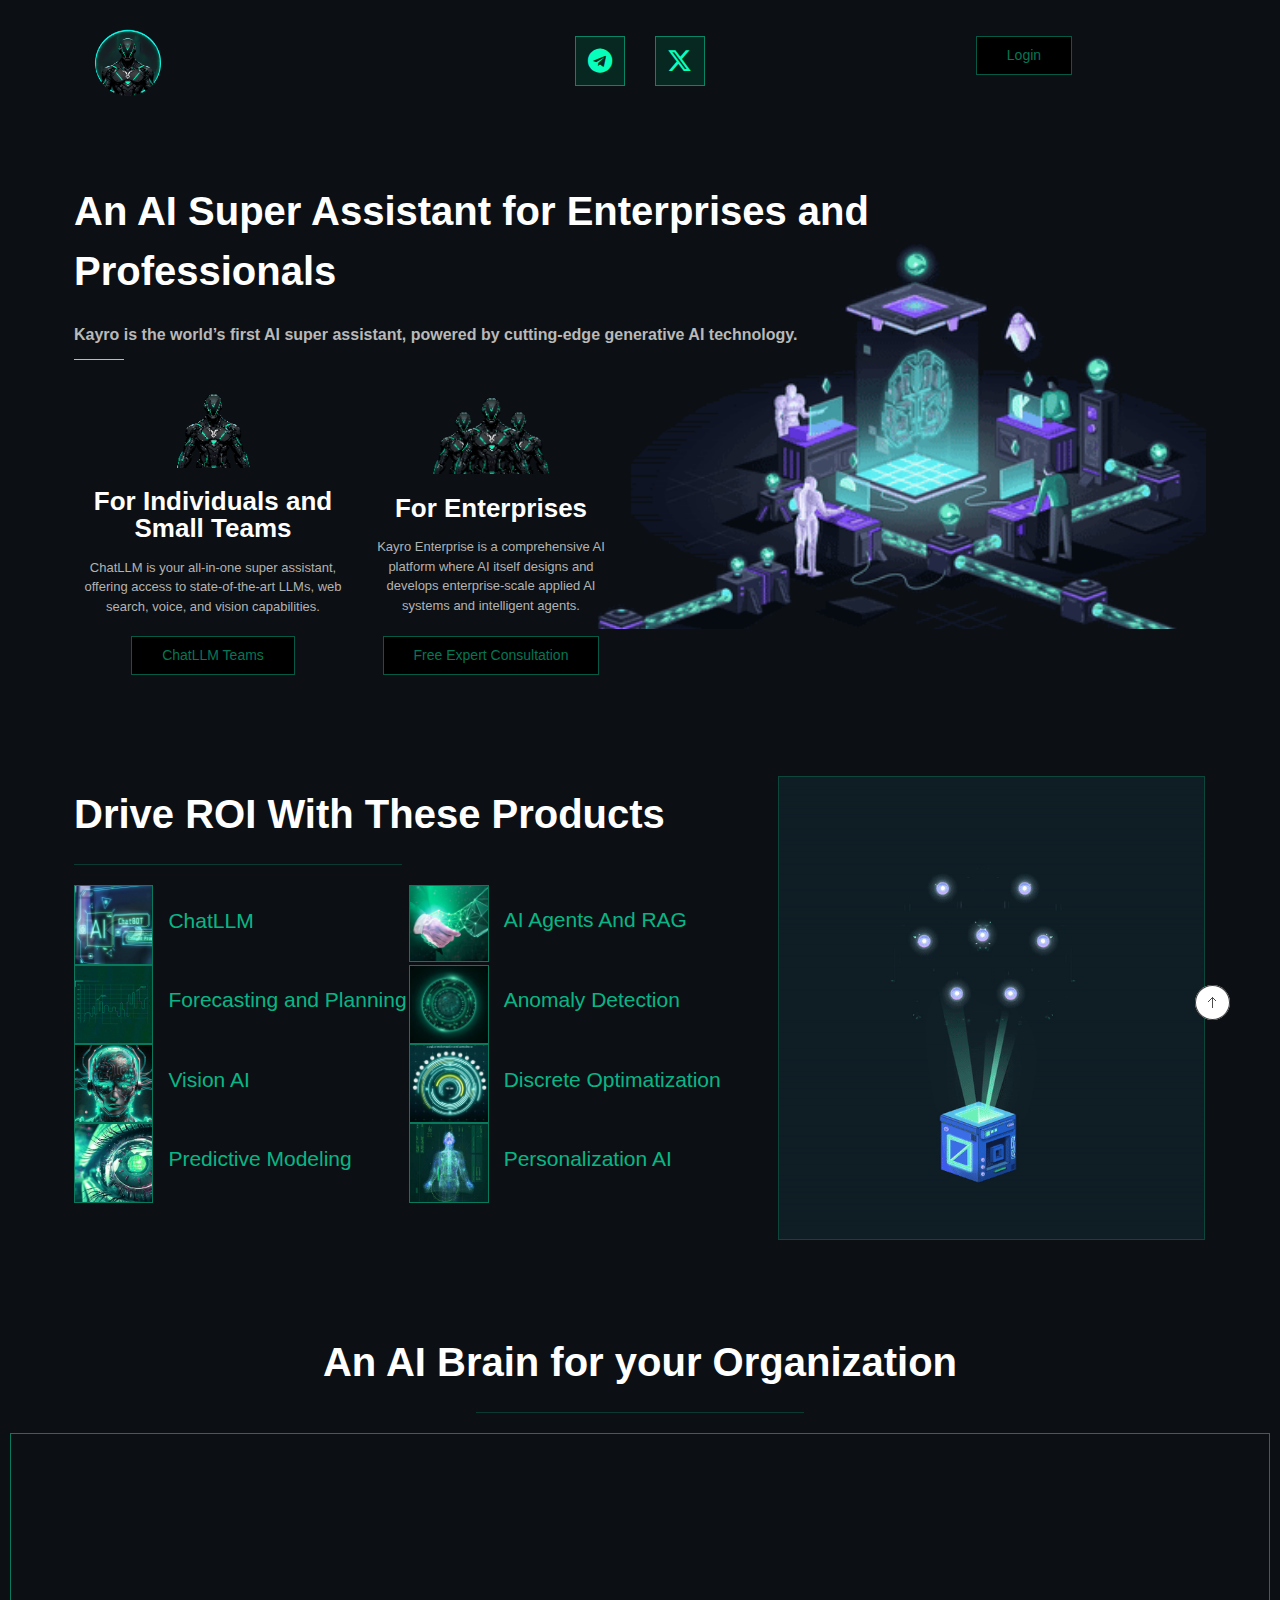
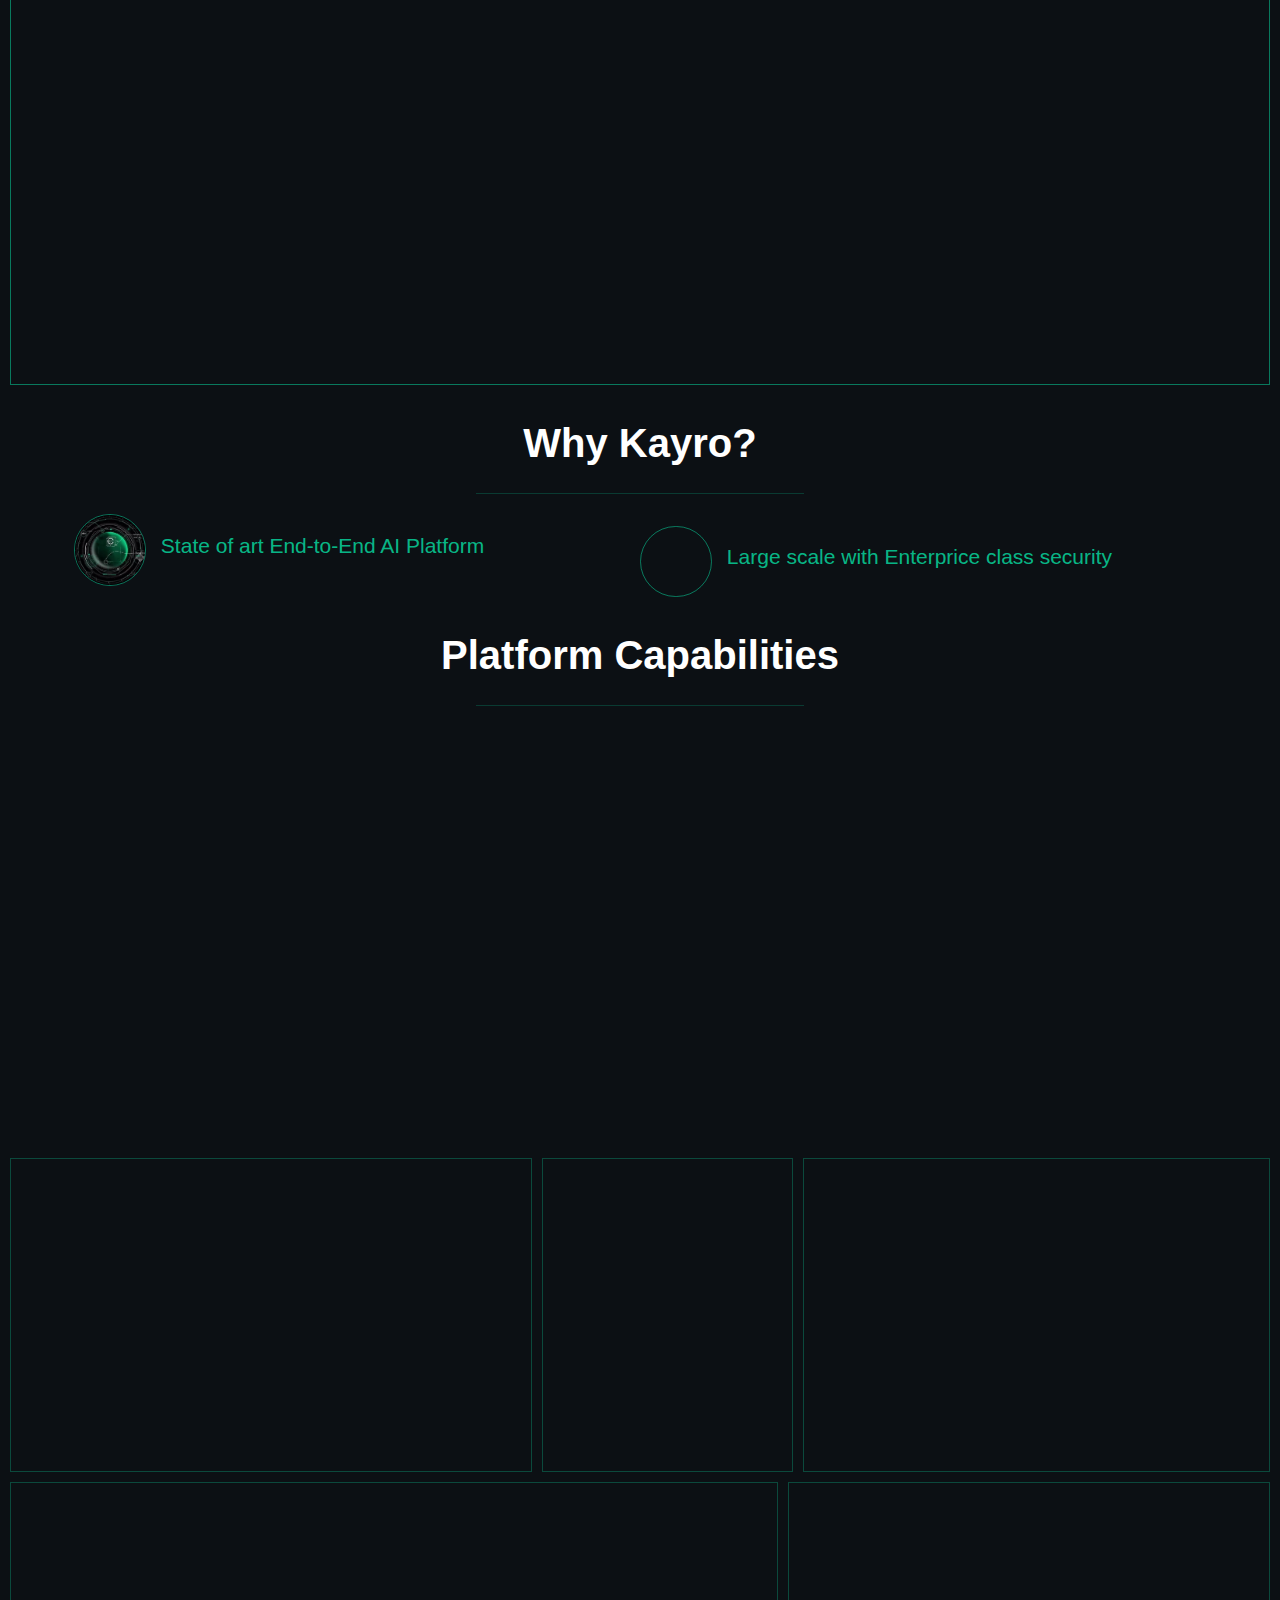
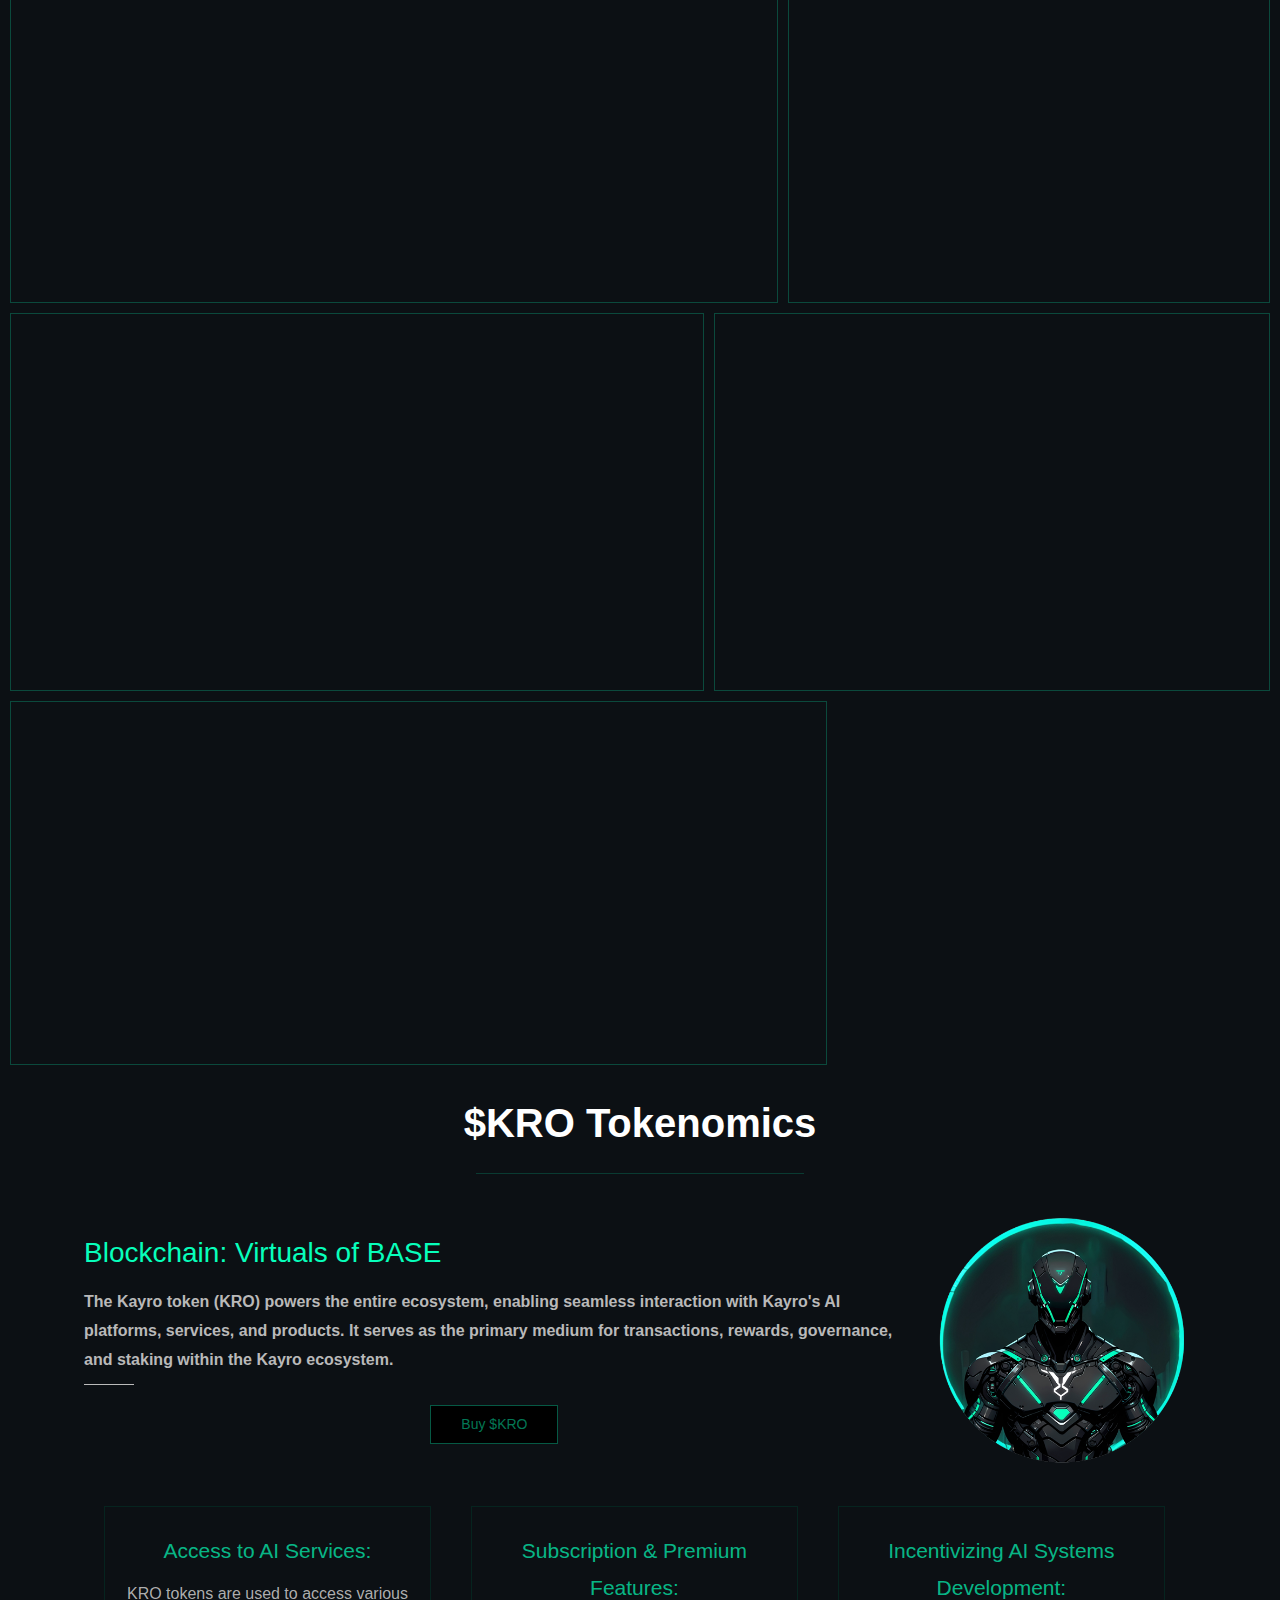
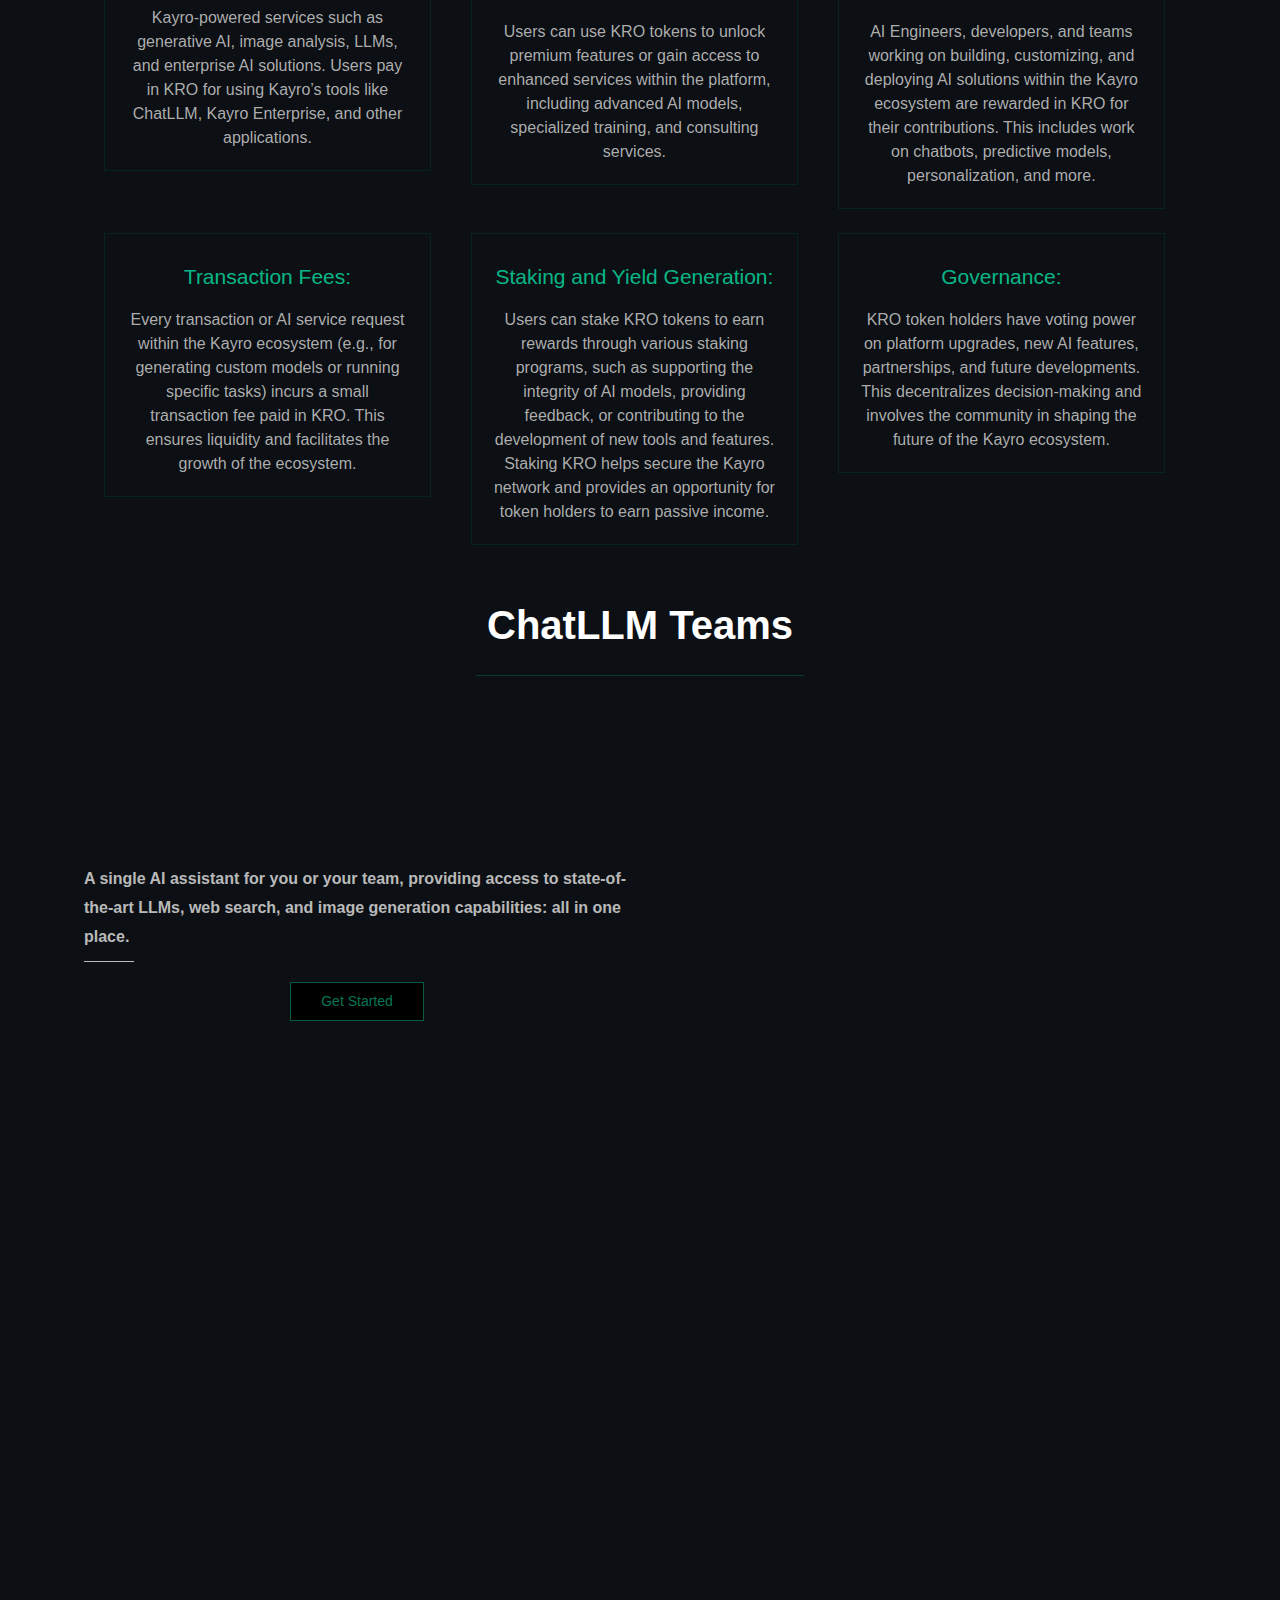
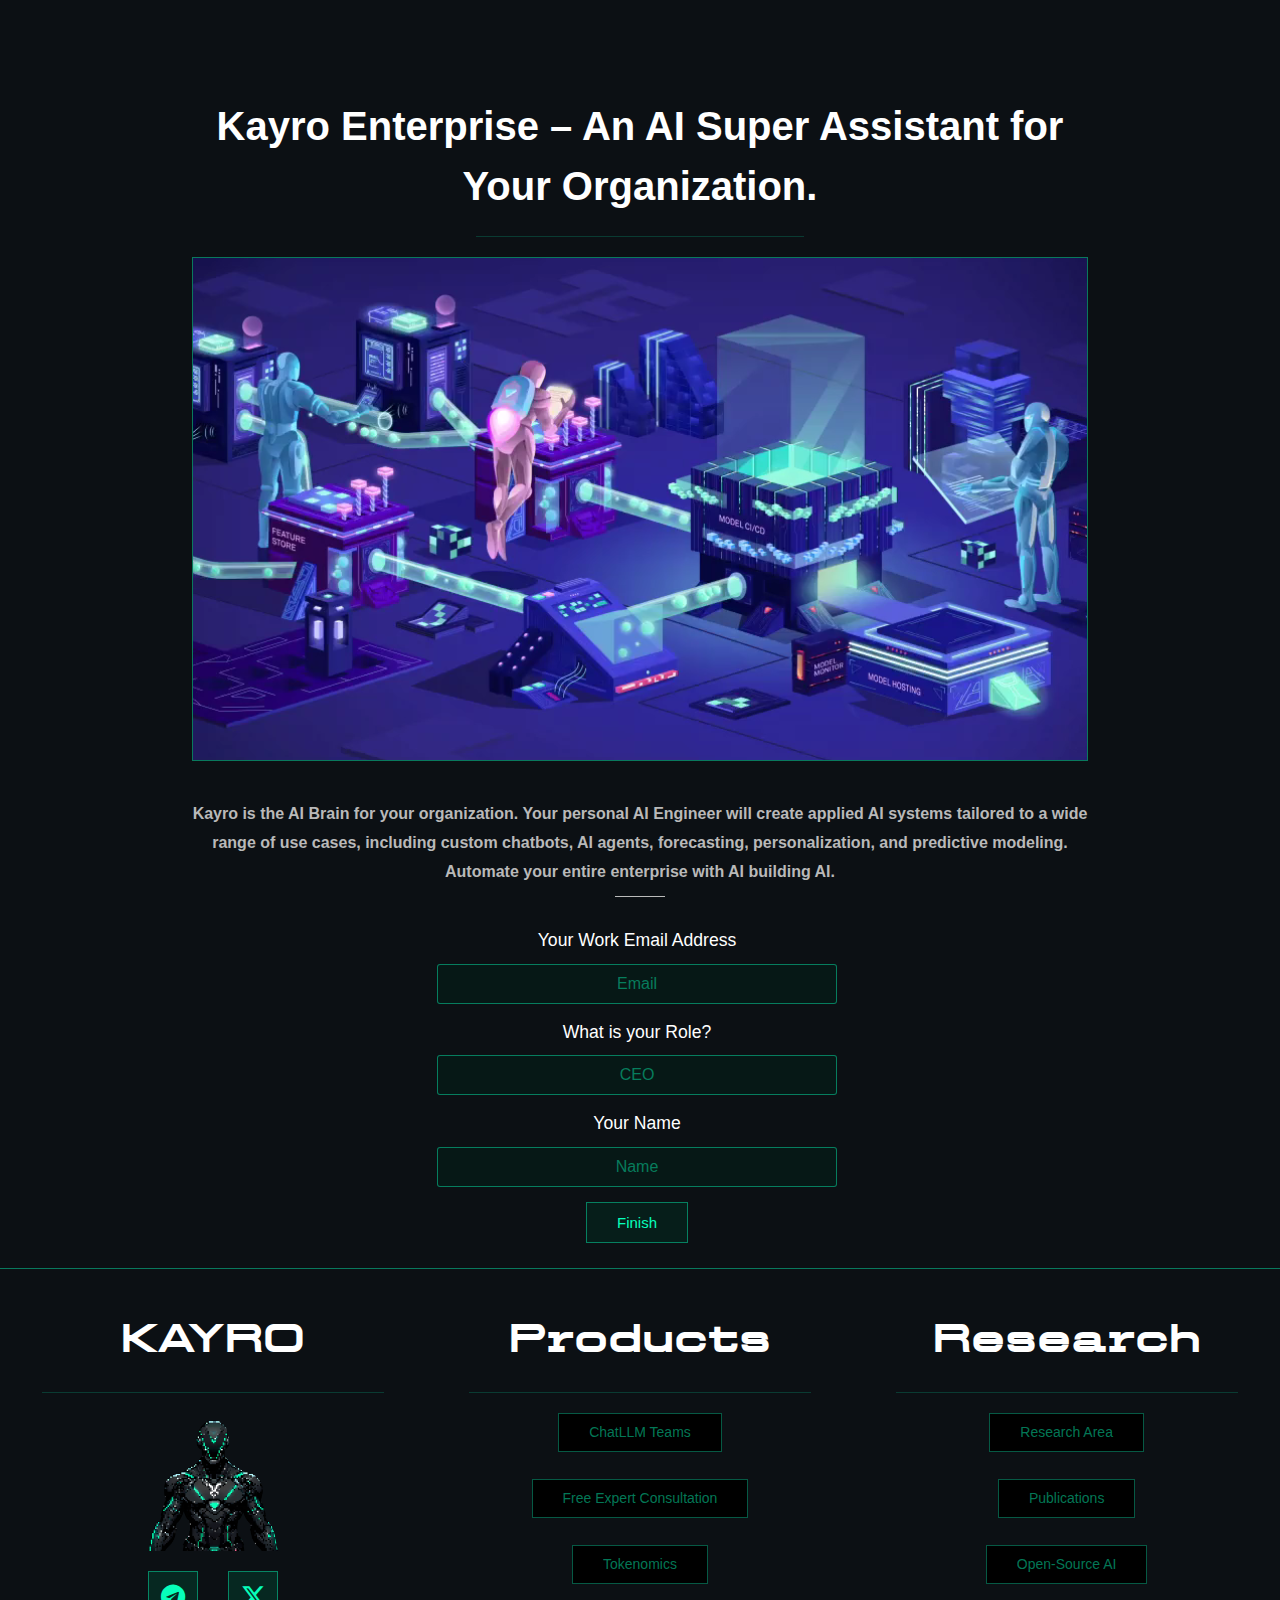
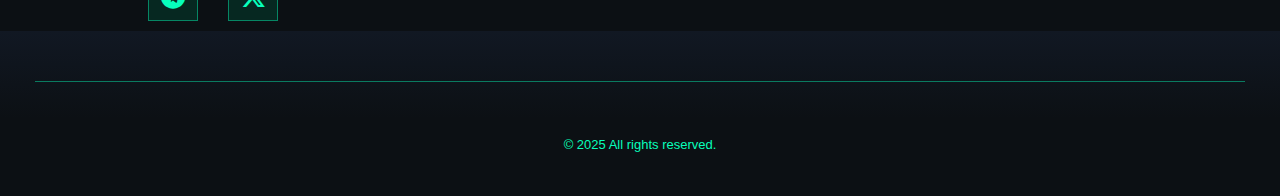
==== commit 3e345803: "1" ====
--- a/index.htm
+++ b/index.htm
@@ -672,7 +672,7 @@
 						<div class="elementor-element elementor-element-01a2795 elementor-widget elementor-widget-aux_modern_heading" data-id="01a2795" data-element_type="widget" data-widget_type="aux_modern_heading.default">
 				<div class="elementor-widget-container">
 					<section class="aux-widget-modern-heading">
-            <div class="aux-widget-inner"><h2 class="aux-modern-heading-primary">Blockchain: Virtuals of SOLANA</h2><h3 class="aux-modern-heading-secondary"><span class="aux-head-before">The Kayro token (KRO) powers the entire ecosystem, enabling seamless interaction with Kayro's AI platforms, services, and products. It serves as the primary medium for transactions, rewards, governance, and staking within the Kayro ecosystem.</span></h3><div class="aux-modern-heading-divider"></div></div>
+            <div class="aux-widget-inner"><h2 class="aux-modern-heading-primary">Blockchain: Virtuals of BASE</h2><h3 class="aux-modern-heading-secondary"><span class="aux-head-before">The Kayro token (KRO) powers the entire ecosystem, enabling seamless interaction with Kayro's AI platforms, services, and products. It serves as the primary medium for transactions, rewards, governance, and staking within the Kayro ecosystem.</span></h3><div class="aux-modern-heading-divider"></div></div>
         </section>				</div>
 				</div>
 				<div class="elementor-element elementor-element-f22b6a5 elementor-align-center elementor-widget elementor-widget-bdt-advanced-button" data-id="f22b6a5" data-element_type="widget" data-settings="{&quot;element_pack_widget_tooltip_text&quot;:&quot;Follow Twitter and Telegram for faster launch Updates&quot;,&quot;element_pack_widget_tooltip&quot;:&quot;yes&quot;,&quot;element_pack_widget_tooltip_placement&quot;:&quot;bottom&quot;,&quot;element_pack_widget_tooltip_x_offset&quot;:{&quot;unit&quot;:&quot;px&quot;,&quot;size&quot;:&quot;&quot;,&quot;sizes&quot;:[]},&quot;element_pack_widget_tooltip_y_offset&quot;:{&quot;unit&quot;:&quot;px&quot;,&quot;size&quot;:&quot;&quot;,&quot;sizes&quot;:[]}}" data-widget_type="bdt-advanced-button.default">
